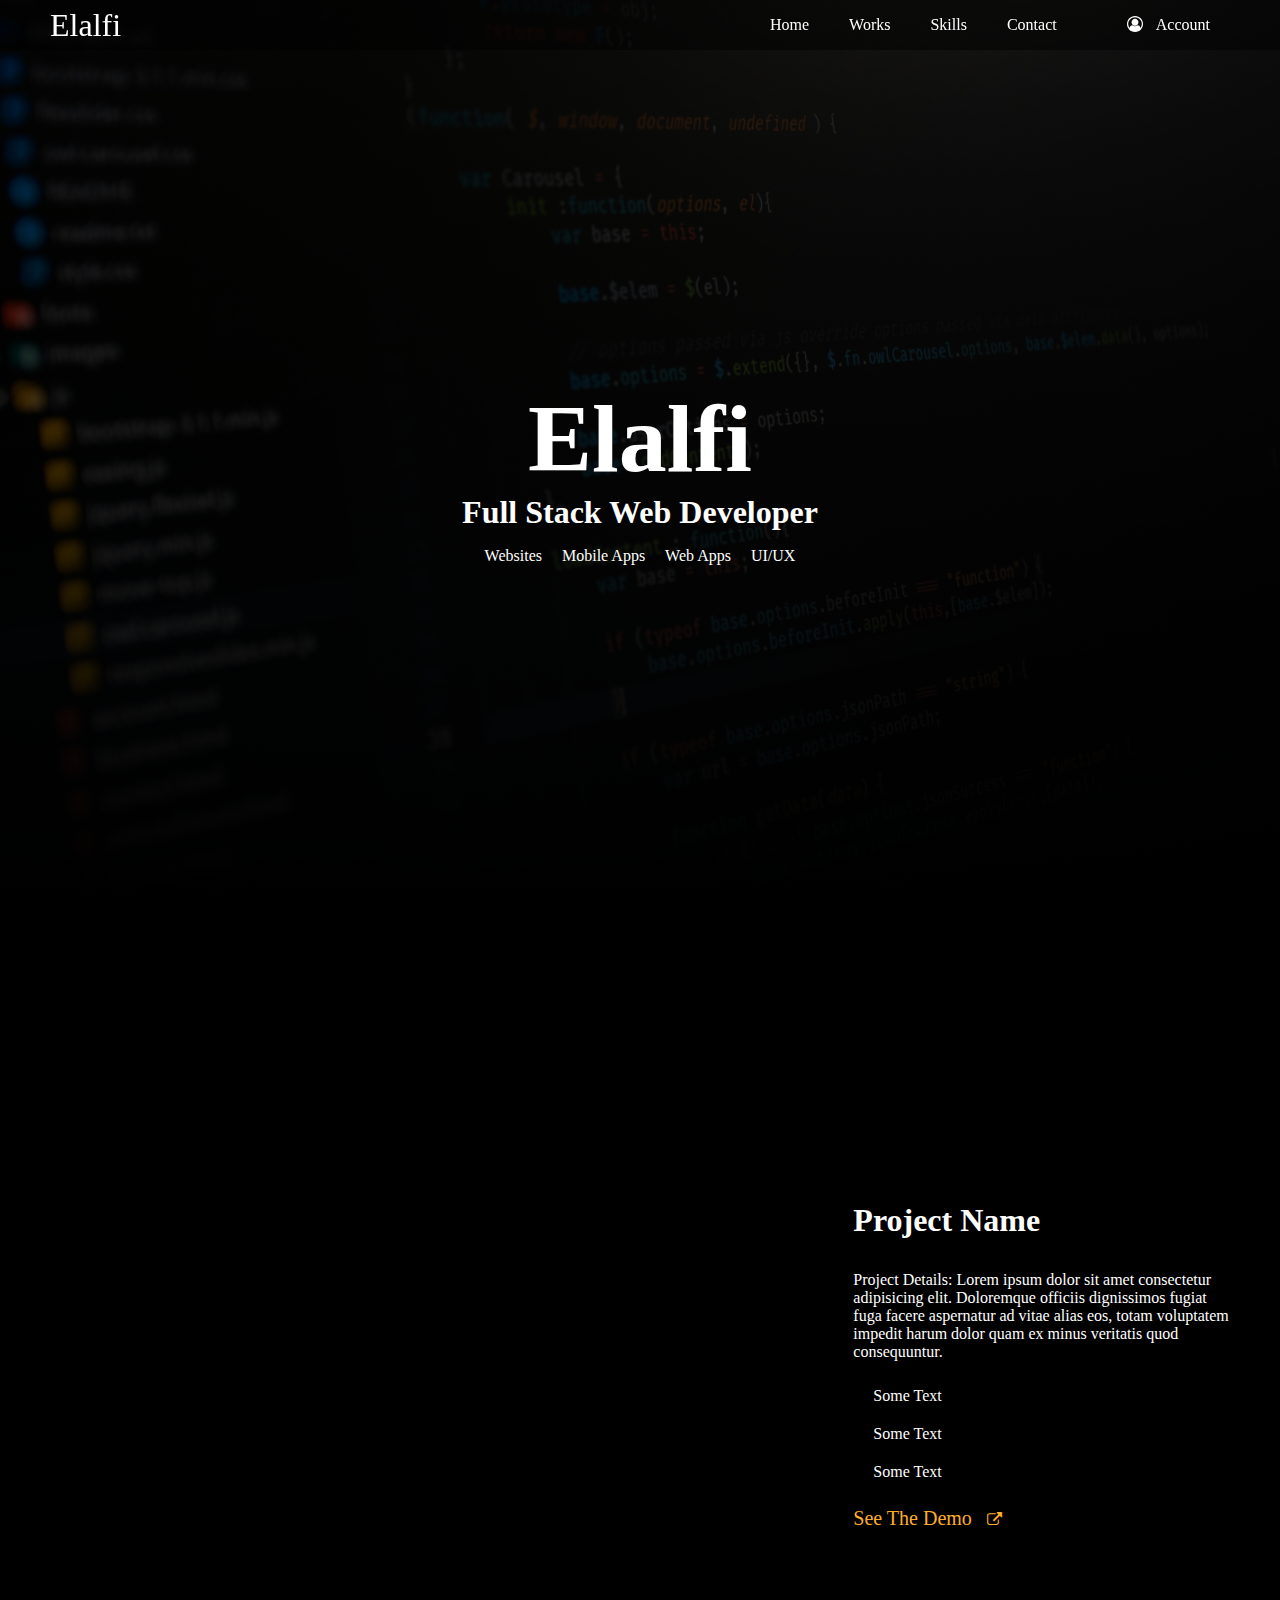
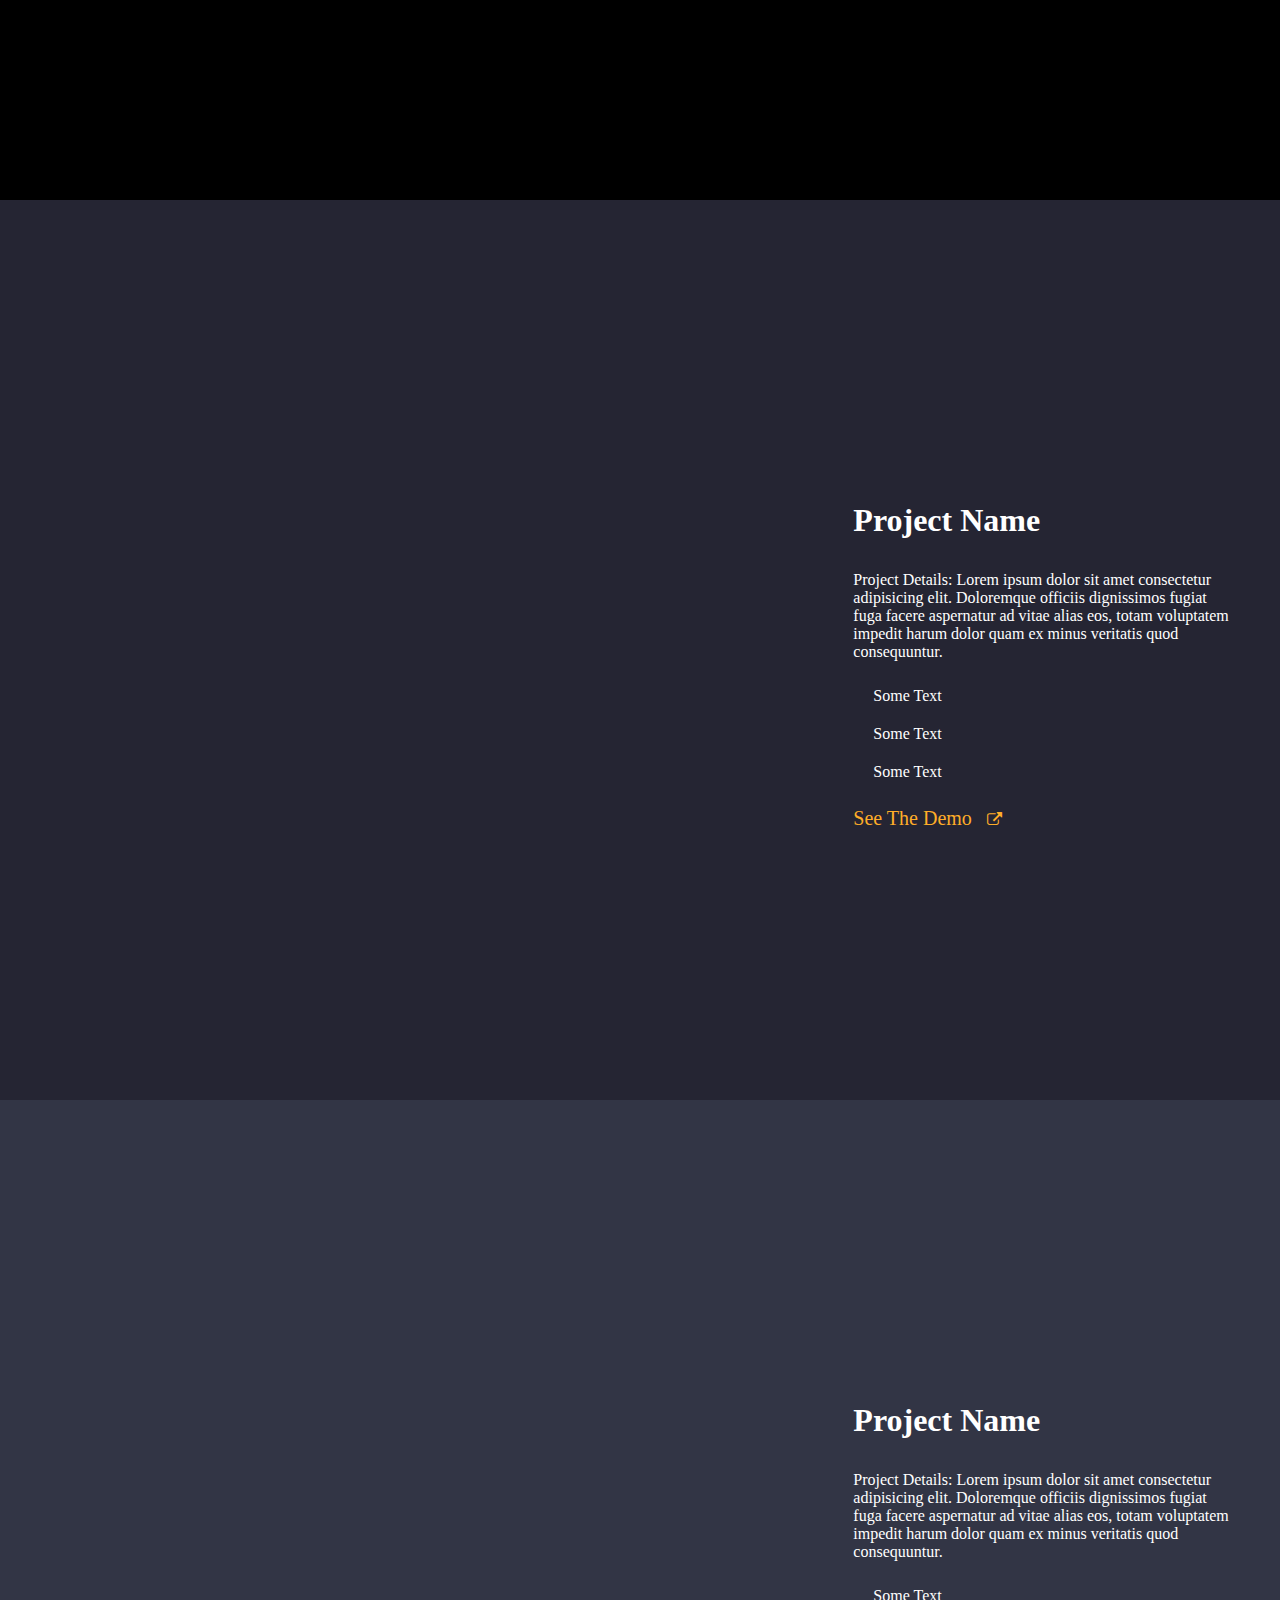
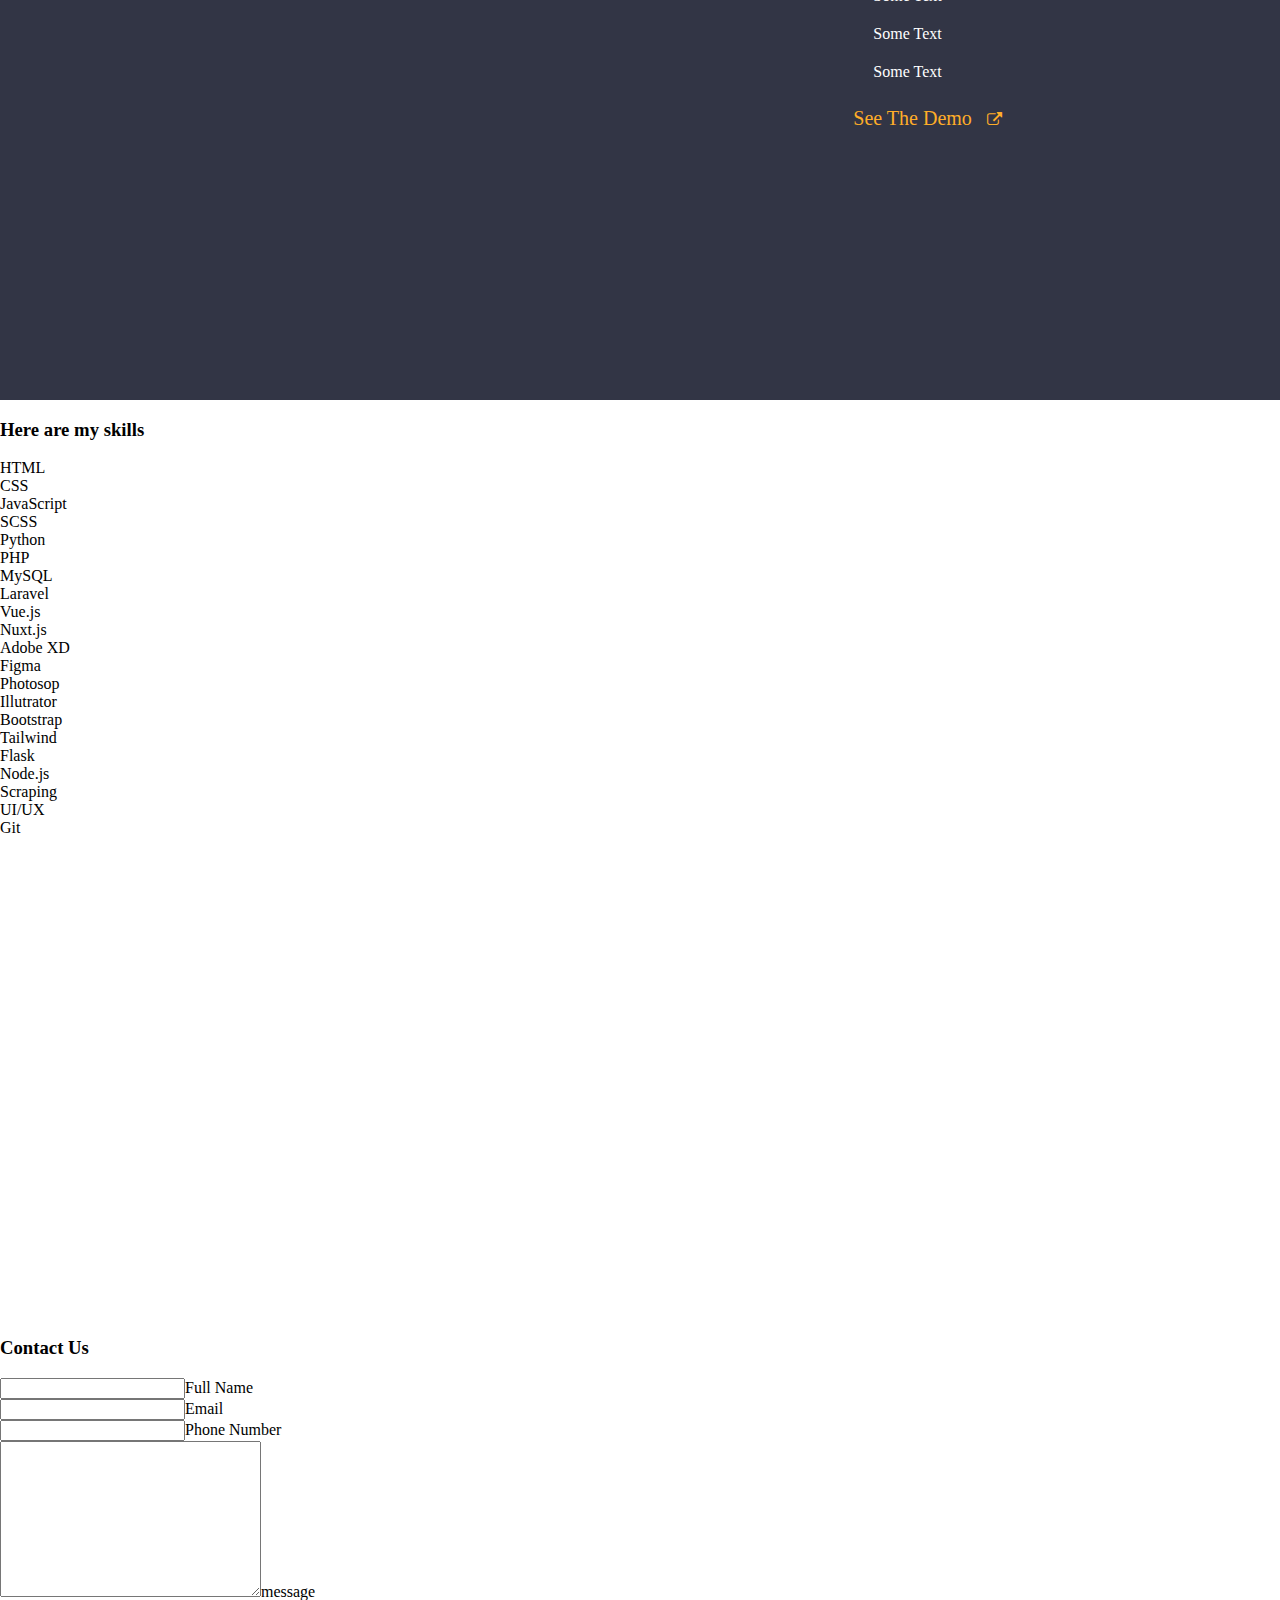
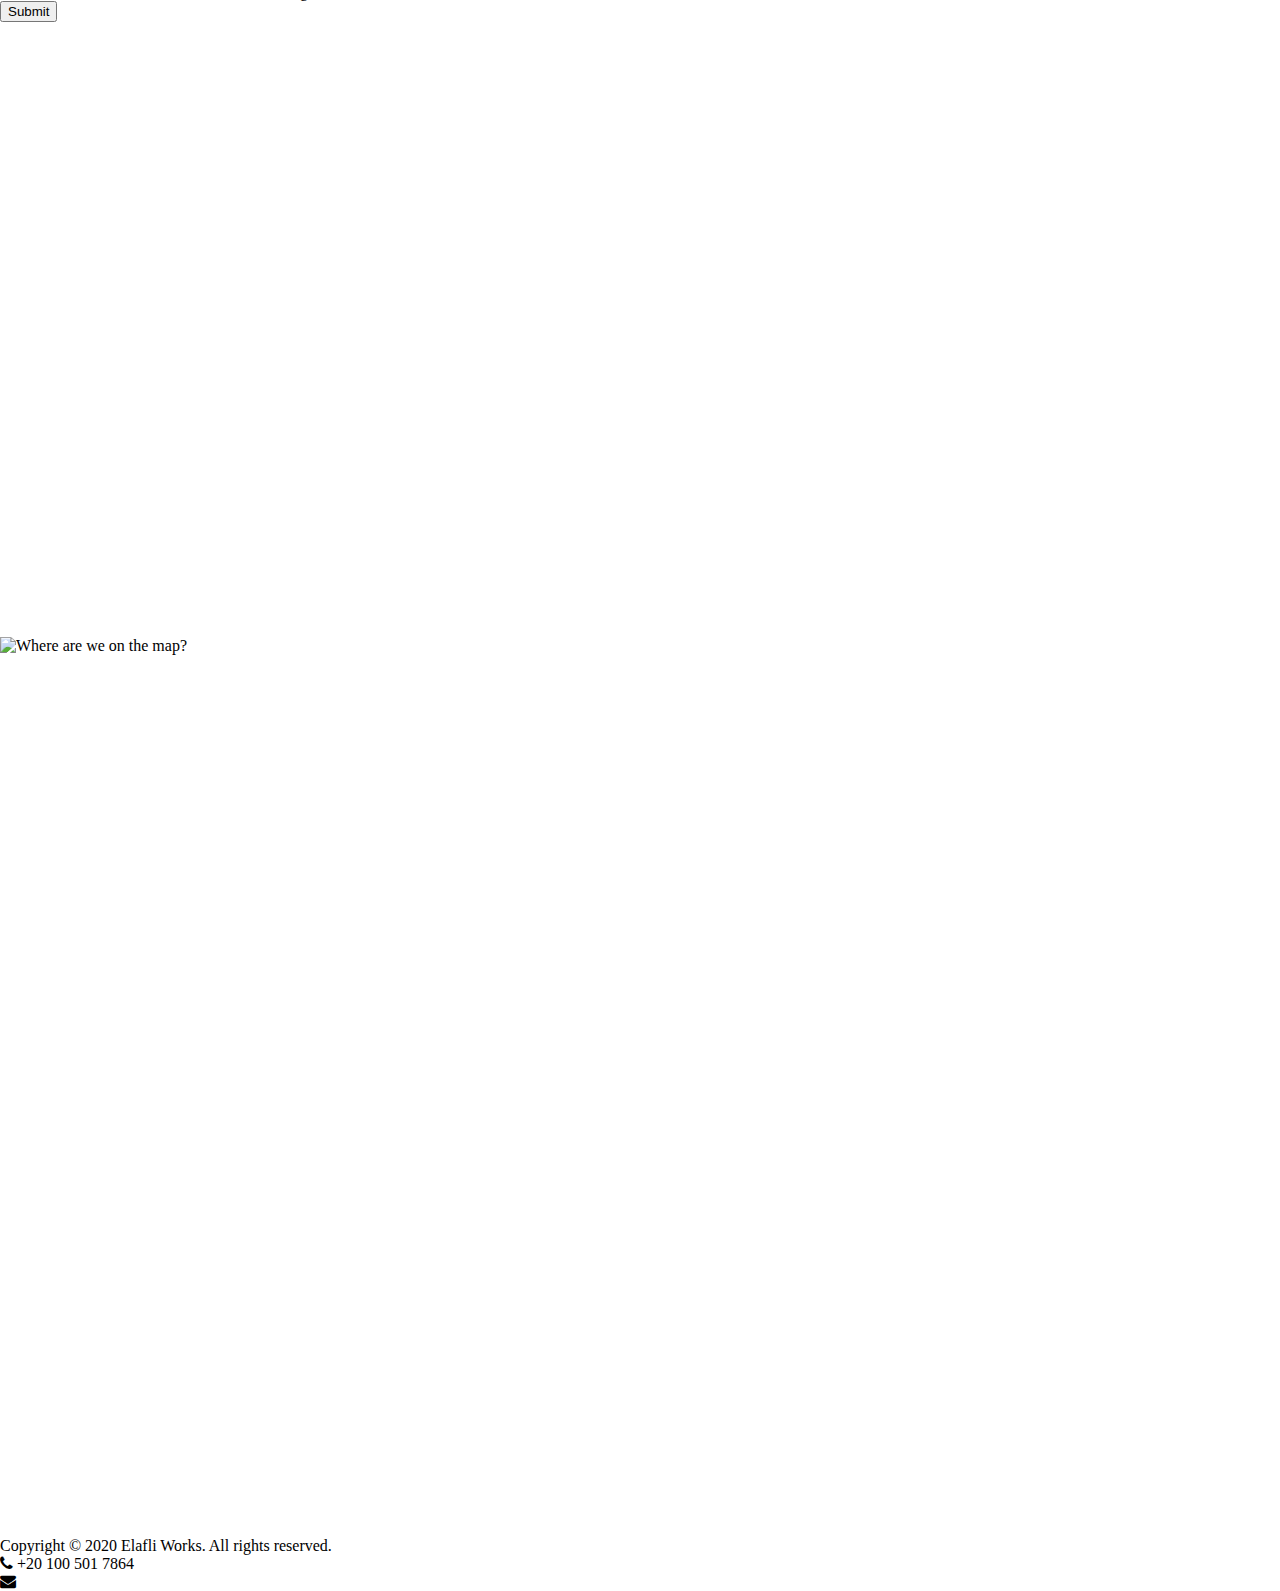
==== index.html @ bda434c7 "Finished the basic style of works sections" ====
<!DOCTYPE html>
<html lang="en">
<head>
  <meta charset="UTF-8">
  <meta name="viewport" content="width=device-width, initial-scale=1.0">
  <title>Sameh A. ELalfi</title>
  <link rel="stylesheet" href="https://stackpath.bootstrapcdn.com/font-awesome/4.7.0/css/font-awesome.min.css" integrity="sha384-wvfXpqpZZVQGK6TAh5PVlGOfQNHSoD2xbE+QkPxCAFlNEevoEH3Sl0sibVcOQVnN" crossorigin="anonymous">
  <link rel="stylesheet" href="css/style.css">
</head>
<body>
  <div id="header" class="section">

    <div id="nav">
      <div id="logo"><a href="#">Elalfi</a></div>
      <div id="menu-list">
        <ul>
          <li><a href="#">Home</a></li>
          <li><a href="#">Works</a></li>
          <li><a href="#">Skills</a></li>
          <li><a href="#">Contact</a></li>
          <li><a href="#"><i class="fa fa-user-circle-o"></i> Account</a></li>
        </ul>
      </div>
    </div>

    <div id="hero-section">
      <h1>Elalfi</h1>
      <h2>Full Stack Web Developer</h2>
      <ul>
        <li><a href="#">Websites</a></li>
        <li><a href="#">Mobile Apps</a></li>
        <li><a href="#">Web Apps</a></li>
        <li><a href="#">UI/UX</a></li>
      </ul>
    </div>

  </div>

  <div id="works" class="section">
    <div id="royal-anime" class="project">
      <div class="demo"></div>
      <div class="project-info">
        <h3>Project Name</h3>
        <p>Project Details: Lorem ipsum dolor sit amet consectetur adipisicing elit. Doloremque officiis dignissimos fugiat fuga facere aspernatur ad vitae alias eos, totam voluptatem impedit harum dolor quam ex minus veritatis quod consequuntur.</p>
        <div class="features">
          <ul>
            <li>Some Text</li>
            <li>Some Text</li>
            <li>Some Text</li>
          </ul>
        </div>
        <a href="#" class="demo-link">See The Demo <i class="fa fa-external-link" aria-hidden="true"></i></a>
      </div>
    </div>

    <div id="iphotographer" class="project">
      <div class="demo"></div>
      <div class="project-info">
        <h3>Project Name</h3>
        <p>Project Details: Lorem ipsum dolor sit amet consectetur adipisicing elit. Doloremque officiis dignissimos fugiat fuga facere aspernatur ad vitae alias eos, totam voluptatem impedit harum dolor quam ex minus veritatis quod consequuntur.</p>
        <div class="features">
          <ul>
            <li>Some Text</li>
            <li>Some Text</li>
            <li>Some Text</li>
          </ul>
        </div>
        <a href="#" class="demo-link">See The Demo <i class="fa fa-external-link" aria-hidden="true"></i></a>
      </div>
    </div>

    <div id="multi-step-form" class="project">
      <div class="demo"></div>
      <div class="project-info">
        <h3>Project Name</h3>
        <p>Project Details: Lorem ipsum dolor sit amet consectetur adipisicing elit. Doloremque officiis dignissimos fugiat fuga facere aspernatur ad vitae alias eos, totam voluptatem impedit harum dolor quam ex minus veritatis quod consequuntur.</p>
        <div class="features">
          <ul>
            <li>Some Text</li>
            <li>Some Text</li>
            <li>Some Text</li>
          </ul>
        </div>
        <a href="#" class="demo-link">See The Demo <i class="fa fa-external-link" aria-hidden="true"></i></a>
      </div>
    </div>
  </div>

  <div id="skills" class="section">
    <h3>Here are my skills</h3>
    <div class="skill">HTML</div>
    <div class="skill">CSS</div>
    <div class="skill">JavaScript</div>
    <div class="skill">SCSS</div>
    <div class="skill">Python</div>
    <div class="skill">PHP</div>
    <div class="skill">MySQL</div>
    <div class="skill">Laravel</div>
    <div class="skill">Vue.js</div>
    <div class="skill">Nuxt.js</div>
    <div class="skill">Adobe XD</div>
    <div class="skill">Figma</div>
    <div class="skill">Photosop</div>
    <div class="skill">Illutrator</div>
    <div class="skill">Bootstrap</div>
    <div class="skill">Tailwind</div>
    <div class="skill">Flask</div>
    <div class="skill">Node.js</div>
    <div class="skill">Scraping</div>
    <div class="skill">UI/UX</div>
    <div class="skill">Git</div>
  </div>

  <div id="contact" class="section">
    <div class="section">
      <h3>Contact Us</h3>
      <form action="#" method="post">
        <div class="input-group"><input type="text"><span>Full Name</span></div>
        <div class="input-group"><input type="email"><span>Email</span></div>
        <div class="input-group"><input type="number"><span>Phone Number</span></div>
        <div class="input-group"><textarea name="message" cols="30" rows="10"></textarea><span>message</span></div>
        <button type="submit" class="submit">Submit</button>
      </form>
    </div>
    <div class="section">
      <img src="#" alt="Where are we on the map?">
    </div>
  </div>

  <div id="footer">
    <span class="copyrights">Copyright © 2020 Elafli Works. All rights reserved.</span>
    <div id="contact-info">
      <div class="phone-number"><i class="fa fa-phone" aria-hidden="true"></i> +20 100 501 7864</div>
      <div class="email"><i class="fa fa-envelope" aria-hidden="true"></i><a href="mailto:sameh.elalfi.mail@gmail.com"></a></div>
    </div>
  </div>

</body>
</html>
---- css/style.css ----
body {
  margin: 0;
  padding: 0;
  width: 100%;
  min-height: 100vh;
}

.section,
.section .project {
  min-height: 100vh;
  width: 100%;
}

#header {
  background-image: linear-gradient(rgba(0, 0, 0, 0.5), rgba(0, 0, 0, 1)),
    url("../images/header-bg.jpg");
  background-repeat: no-repeat;
  background-position: center;
  background-size: cover;

  display: flex;
  flex-direction: column;
  justify-content: center;
}

#header #nav {
  display: flex;
  position: fixed;
  top: 0;
  left: 0;
  width: 100%;
  align-items: center;
  justify-content: space-between;
  box-sizing: border-box;
  padding: 0 50px;

  /* temporary background */
  /* TODO: Remove the background and make it dynamic wwith JavaScript */
  background-color: rgba(0, 0, 0, 0.5);
}
#header a {
  color: white;
  text-decoration: none;
}
#header #nav #logo a {
  font-size: 2em;
}
#header #nav #menu-list ul {
  list-style: none;
  display: flex;
}
#header #nav #menu-list ul li {
  padding: 0 20px;
}
#header #nav #menu-list ul li:last-child {
  padding-left: 50px;
}
#header #nav #menu-list ul li:last-child i {
  padding-right: 10px;
}

#header #hero-section {
  align-self: center;
  color: white;
  text-align: center;
}
#header #hero-section h1 {
  font-size: 6em;
  margin-bottom: 0;
}
#header #hero-section h2 {
  font-size: 2em;
  margin: 0;
}
#header #hero-section ul {
  list-style: none;
  padding: 0;
  display: flex;
  justify-content: center;
  align-items: center;
}
#header #hero-section ul li {
  padding: 0 10px;
}
/* End of Header */

#works {
  color: white;
}
#works .project {
  padding: 50px;

  display: flex;
  justify-content: center;
  align-items: center;

  width: 100%;
  box-sizing: border-box;
  overflow: hidden;
}
#works .project .demo {
  width: 100%;
  min-height: 600px;
  margin-right: 50px;
  border-radius: 10px;

  /* TODO: Remove this background properties */
  background-image: url("../images/royal-anime-screenshot.png");

  background-size: cover;
  background-repeat: no-repeat;
  background-position: top left;
  overflow: hidden;
  transition: background-position 6s ease-in-out;
}
#works .project .demo:hover {
  background-position: bottom left;
}

#works .project .project-info {
  width: 50%;
}
#works .project .project-info h3 {
  font-size: 2em;
}
#works .project .project-info .features ul {
  list-style: none;
  padding-left: 20px;
}
#works .project .project-info .features ul li {
  padding: 10px 0;
}
#works .project .project-info .demo-link {
  color: #ffad28;
  text-decoration: none;
  font-size: 1.25em;
}
#works .project .project-info .demo-link i {
  padding: 0 10px;
  font-size: 0.75em;
}

#royal-anime {
  background-color: black;
}
#iphotographer {
  background-color: #252533;
}
#multi-step-form {
  background-color: #323545;
}
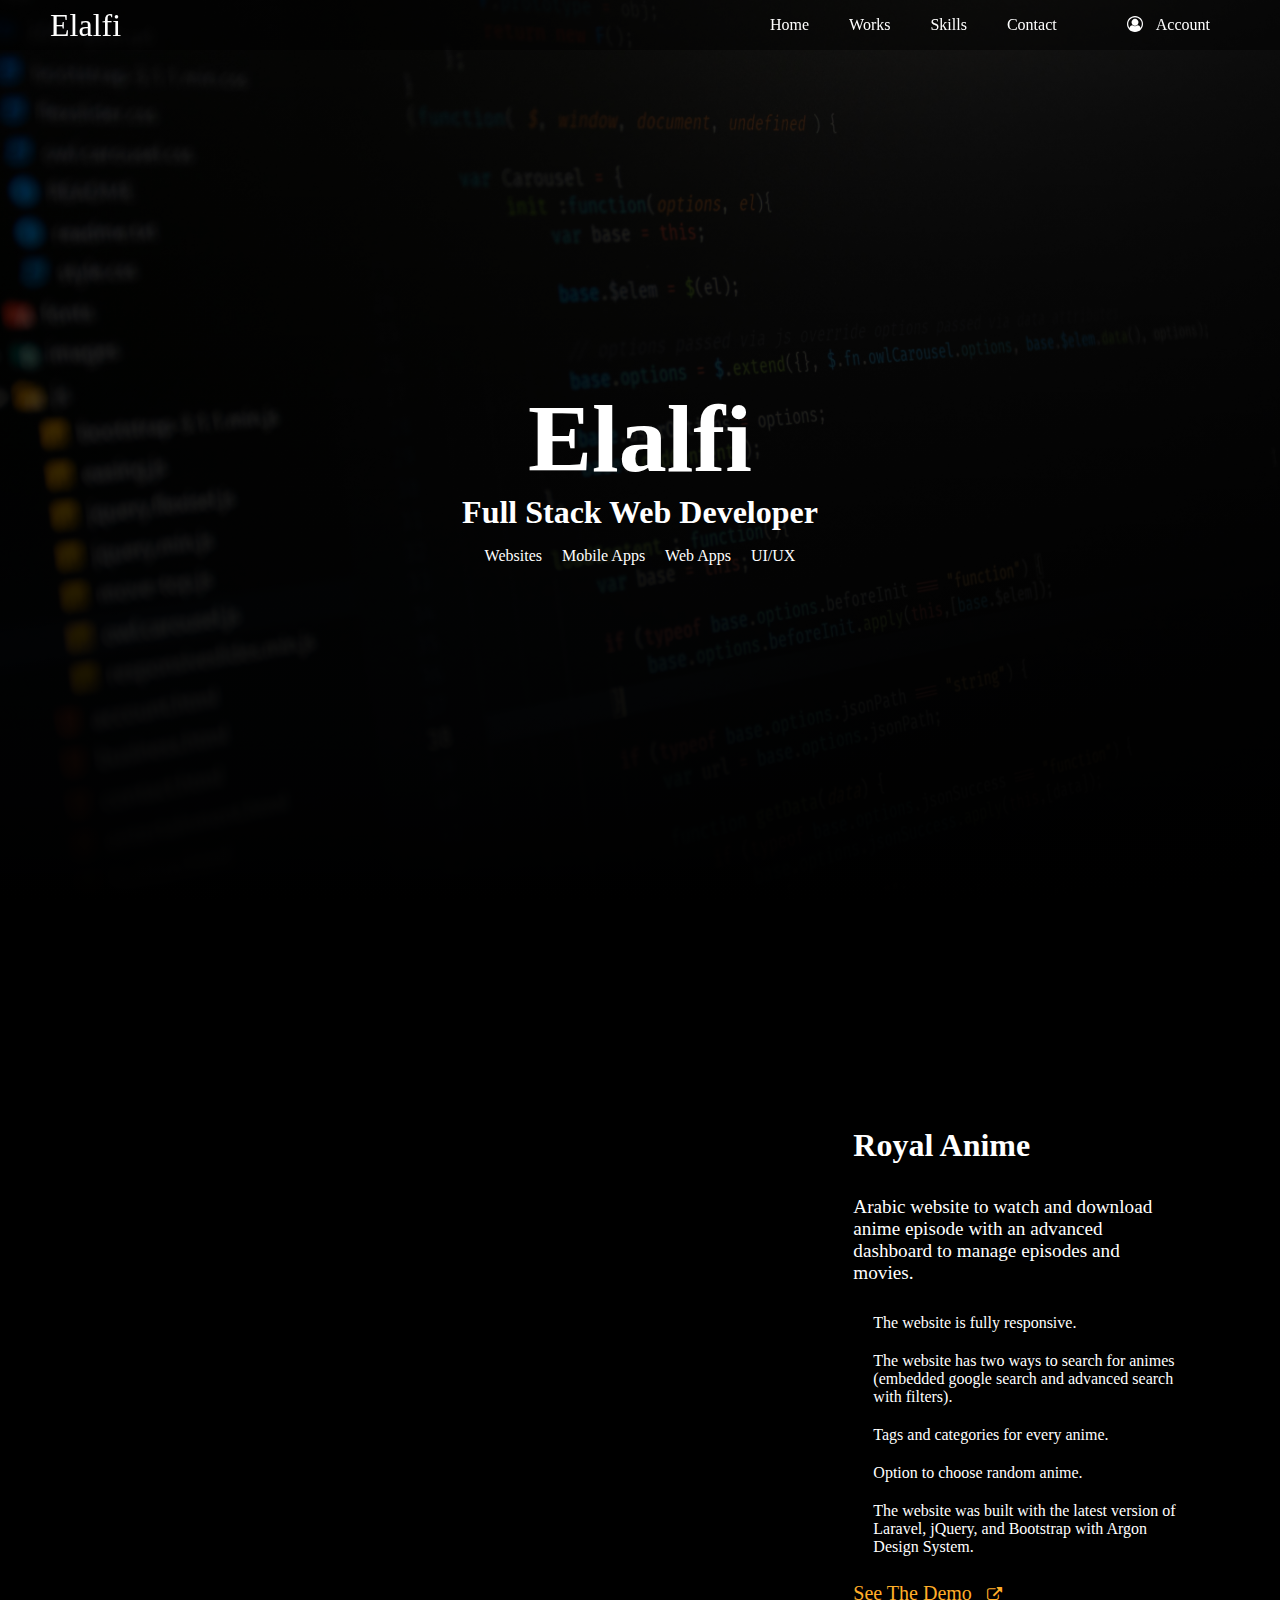
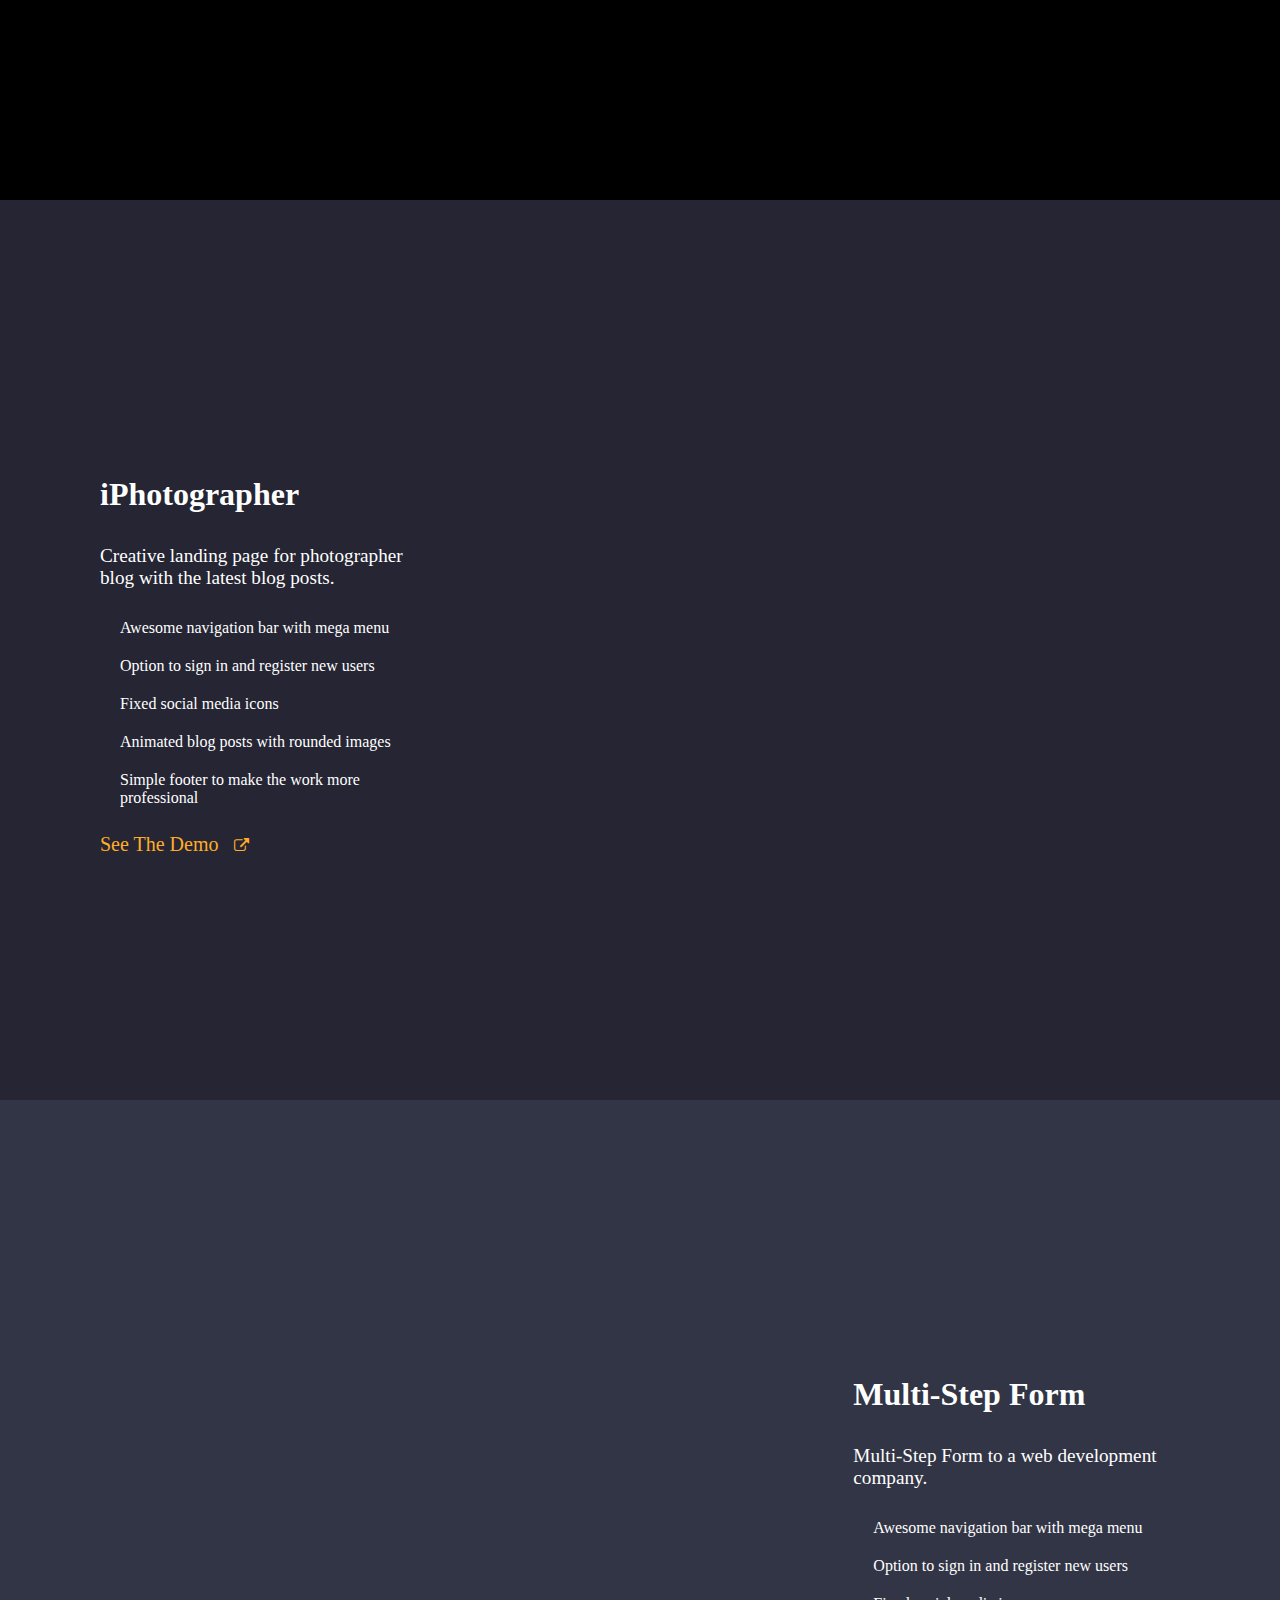
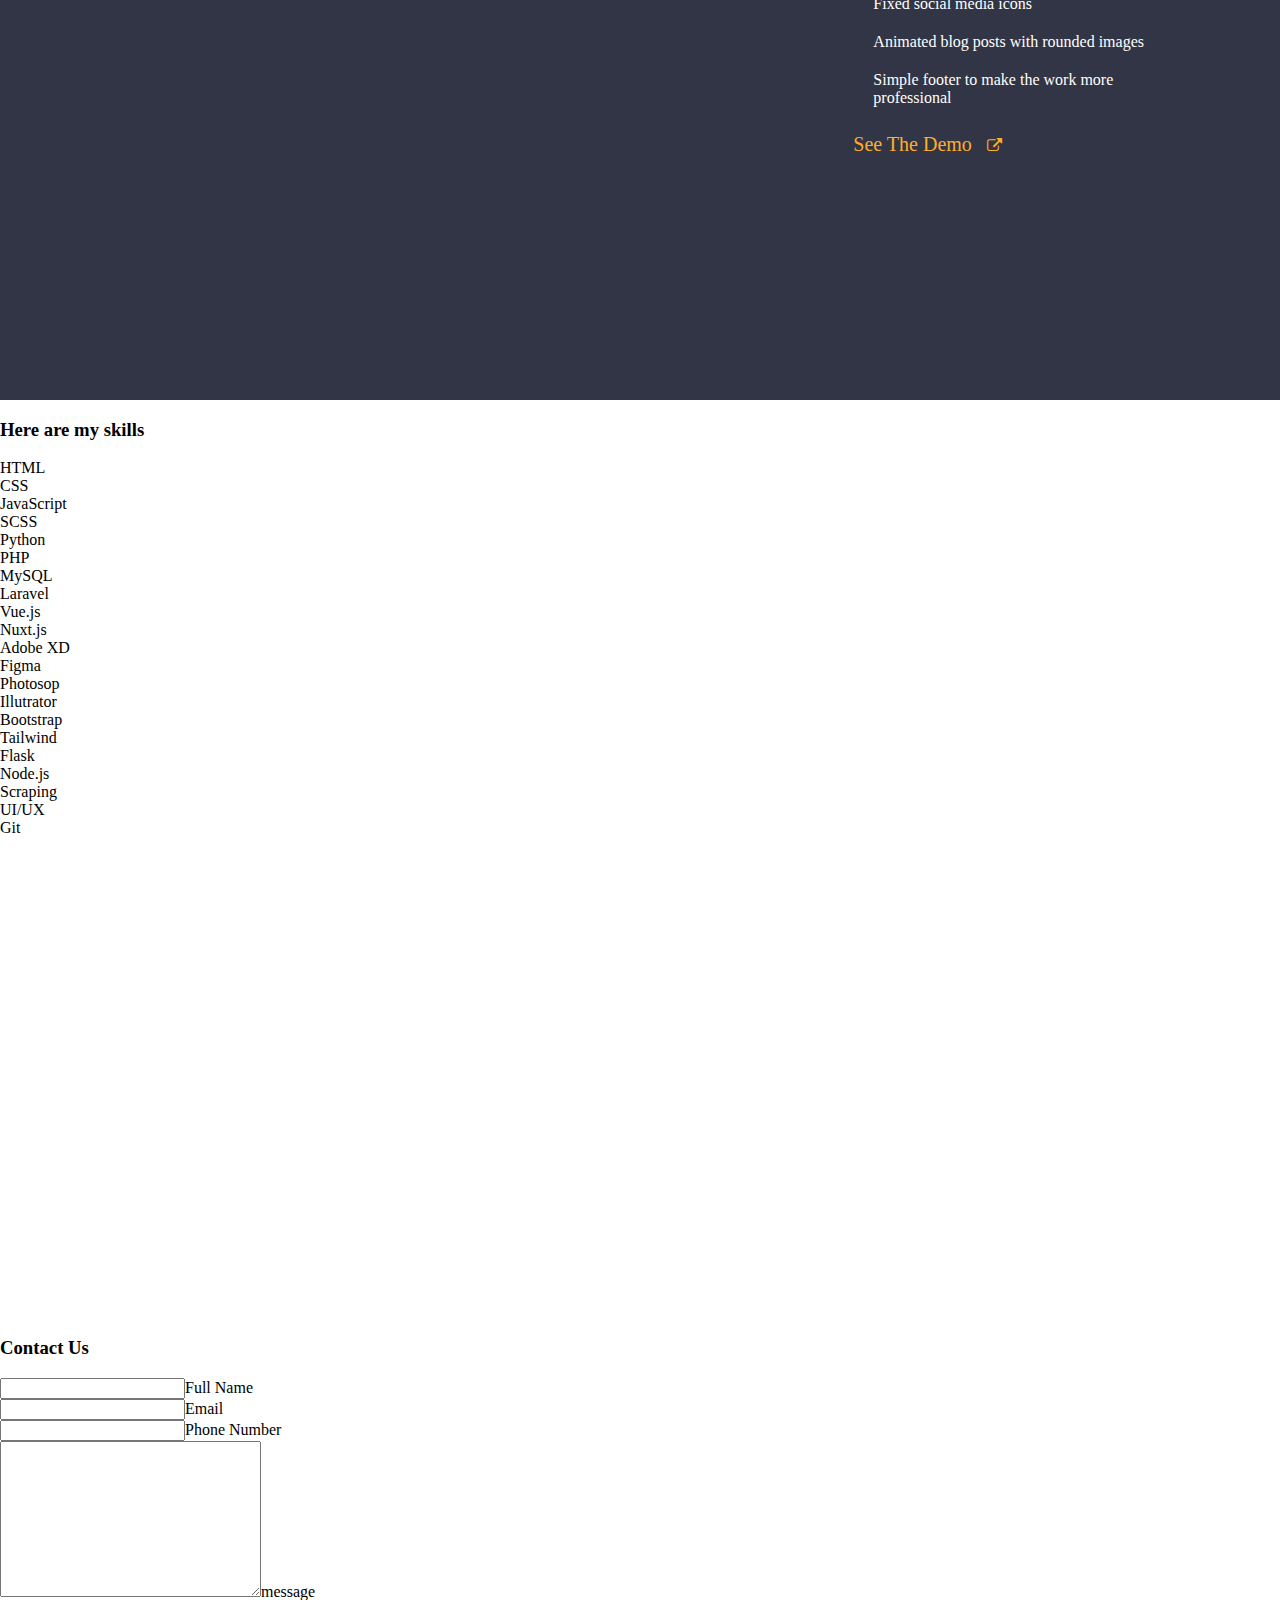
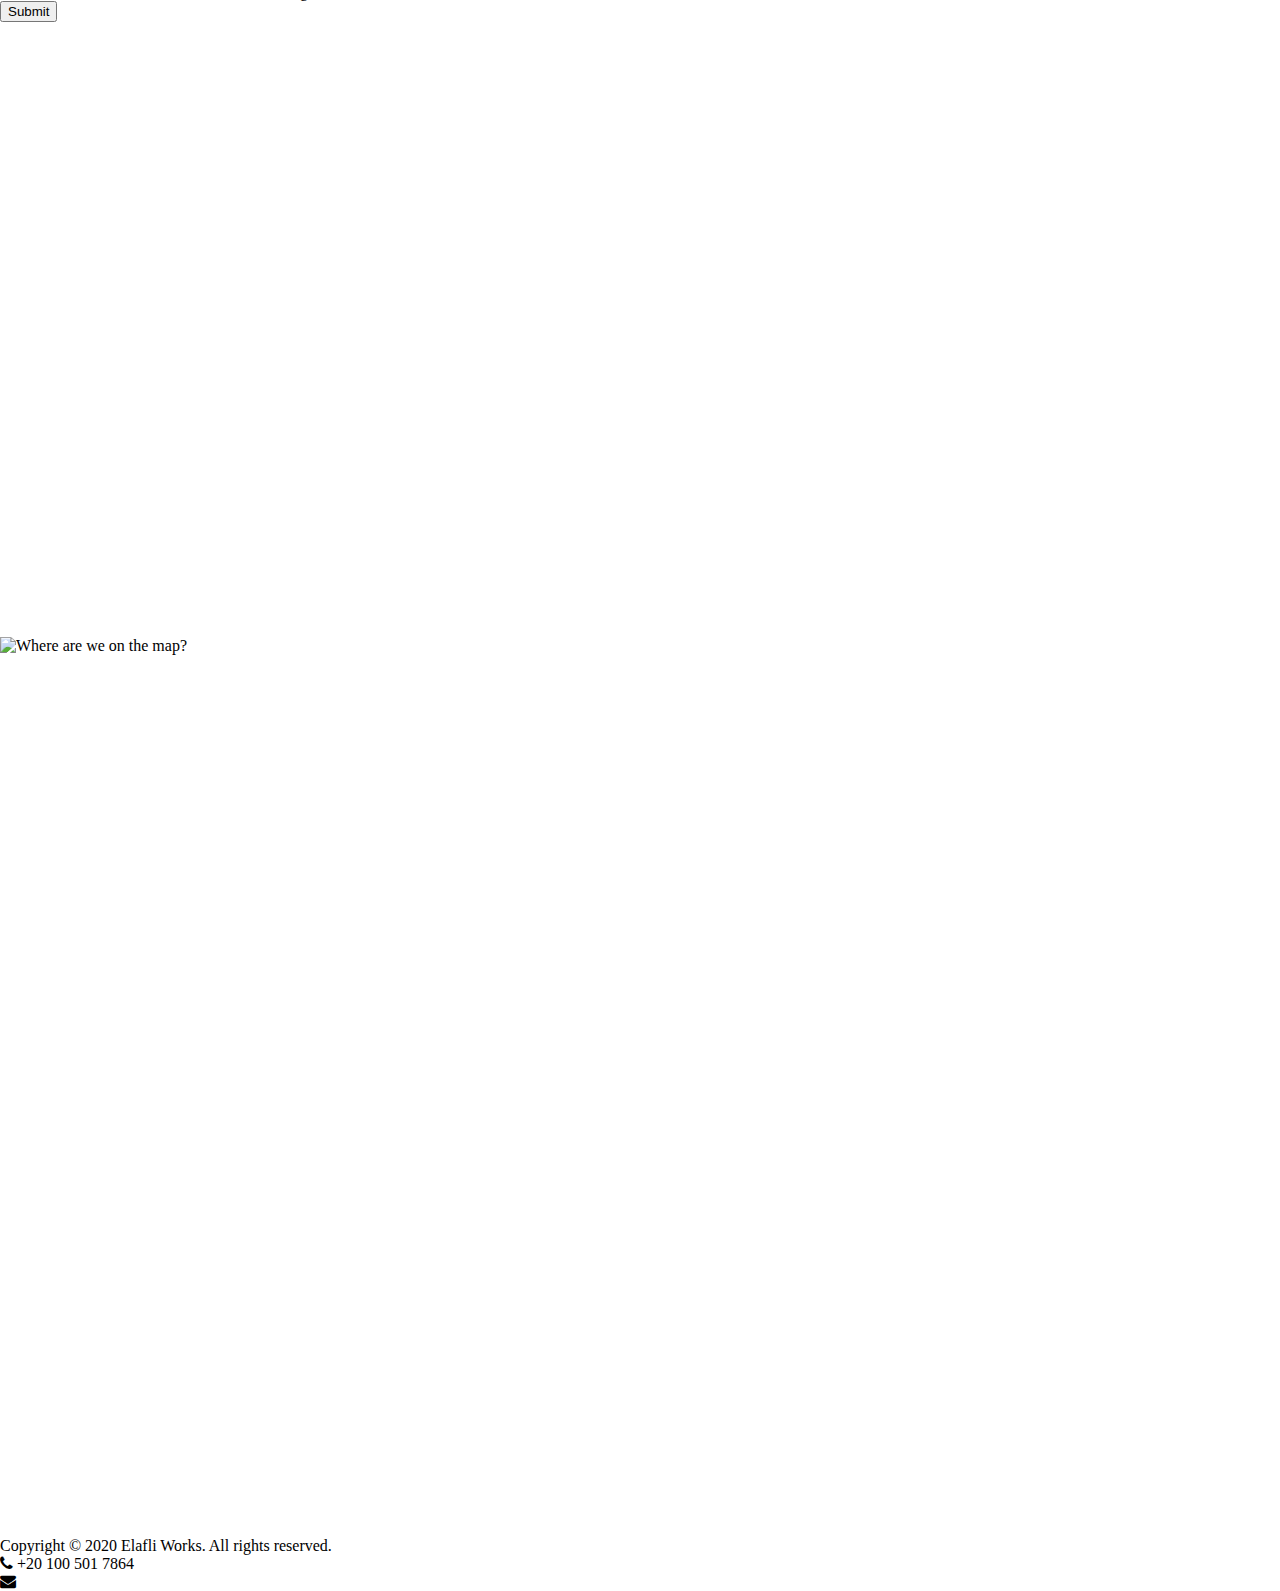
==== commit ba59afee: "Added content to the works" ====
--- a/index.html
+++ b/index.html
@@ -40,13 +40,15 @@
     <div id="royal-anime" class="project">
       <div class="demo"></div>
       <div class="project-info">
-        <h3>Project Name</h3>
-        <p>Project Details: Lorem ipsum dolor sit amet consectetur adipisicing elit. Doloremque officiis dignissimos fugiat fuga facere aspernatur ad vitae alias eos, totam voluptatem impedit harum dolor quam ex minus veritatis quod consequuntur.</p>
+        <h3>Royal Anime</h3>
+        <p>Arabic website to watch and download anime episode with an advanced dashboard to manage episodes and movies.</p>
         <div class="features">
           <ul>
-            <li>Some Text</li>
-            <li>Some Text</li>
-            <li>Some Text</li>
+            <li>The website is fully responsive.</li>
+            <li>The website has two ways to search for animes (embedded google search and advanced search with filters).</li>
+            <li>Tags and categories for every anime.</li>
+            <li>Option to choose random anime.</li>
+            <li>The website was built with the latest version of Laravel, jQuery, and Bootstrap with Argon Design System.</li>
           </ul>
         </div>
         <a href="#" class="demo-link">See The Demo <i class="fa fa-external-link" aria-hidden="true"></i></a>
@@ -56,13 +58,15 @@
     <div id="iphotographer" class="project">
       <div class="demo"></div>
       <div class="project-info">
-        <h3>Project Name</h3>
-        <p>Project Details: Lorem ipsum dolor sit amet consectetur adipisicing elit. Doloremque officiis dignissimos fugiat fuga facere aspernatur ad vitae alias eos, totam voluptatem impedit harum dolor quam ex minus veritatis quod consequuntur.</p>
+        <h3>iPhotographer</h3>
+        <p>Creative landing page for photographer blog with the latest blog posts.</p>
         <div class="features">
           <ul>
-            <li>Some Text</li>
-            <li>Some Text</li>
-            <li>Some Text</li>
+            <li>Awesome navigation bar with mega menu</li>
+            <li>Option to sign in and register new users</li>
+            <li>Fixed social media icons</li>
+            <li>Animated blog posts with rounded images</li>
+            <li>Simple footer to make the work more professional</li>
           </ul>
         </div>
         <a href="#" class="demo-link">See The Demo <i class="fa fa-external-link" aria-hidden="true"></i></a>
@@ -72,13 +76,15 @@
     <div id="multi-step-form" class="project">
       <div class="demo"></div>
       <div class="project-info">
-        <h3>Project Name</h3>
-        <p>Project Details: Lorem ipsum dolor sit amet consectetur adipisicing elit. Doloremque officiis dignissimos fugiat fuga facere aspernatur ad vitae alias eos, totam voluptatem impedit harum dolor quam ex minus veritatis quod consequuntur.</p>
+        <h3>Multi-Step Form</h3>
+        <p>Multi-Step Form to a web development company.</p>
         <div class="features">
           <ul>
-            <li>Some Text</li>
-            <li>Some Text</li>
-            <li>Some Text</li>
+            <li>Awesome navigation bar with mega menu</li>
+            <li>Option to sign in and register new users</li>
+            <li>Fixed social media icons</li>
+            <li>Animated blog posts with rounded images</li>
+            <li>Simple footer to make the work more professional</li>
           </ul>
         </div>
         <a href="#" class="demo-link">See The Demo <i class="fa fa-external-link" aria-hidden="true"></i></a>
--- a/css/style.css
+++ b/css/style.css
@@ -88,7 +88,7 @@
   color: white;
 }
 #works .project {
-  padding: 50px;
+  padding: 50px 100px;
 
   display: flex;
   justify-content: center;
@@ -98,10 +98,13 @@
   box-sizing: border-box;
   overflow: hidden;
 }
+#works .project:nth-of-type(even) .demo {
+  order: 2;
+}
 #works .project .demo {
   width: 100%;
   min-height: 600px;
-  margin-right: 50px;
+  margin: 0 50px;
   border-radius: 10px;
 
   /* TODO: Remove this background properties */
@@ -123,8 +126,11 @@
 #works .project .project-info h3 {
   font-size: 2em;
 }
+#works .project .project-info p {
+  font-size: 1.2em;
+}
 #works .project .project-info .features ul {
-  list-style: none;
+  list-style-type: none;
   padding-left: 20px;
 }
 #works .project .project-info .features ul li {
@@ -140,6 +146,7 @@
   font-size: 0.75em;
 }
 
+/* Here are the main colors of the works sections */
 #royal-anime {
   background-color: black;
 }
@@ -149,3 +156,4 @@
 #multi-step-form {
   background-color: #323545;
 }
+/* End of Works Section */
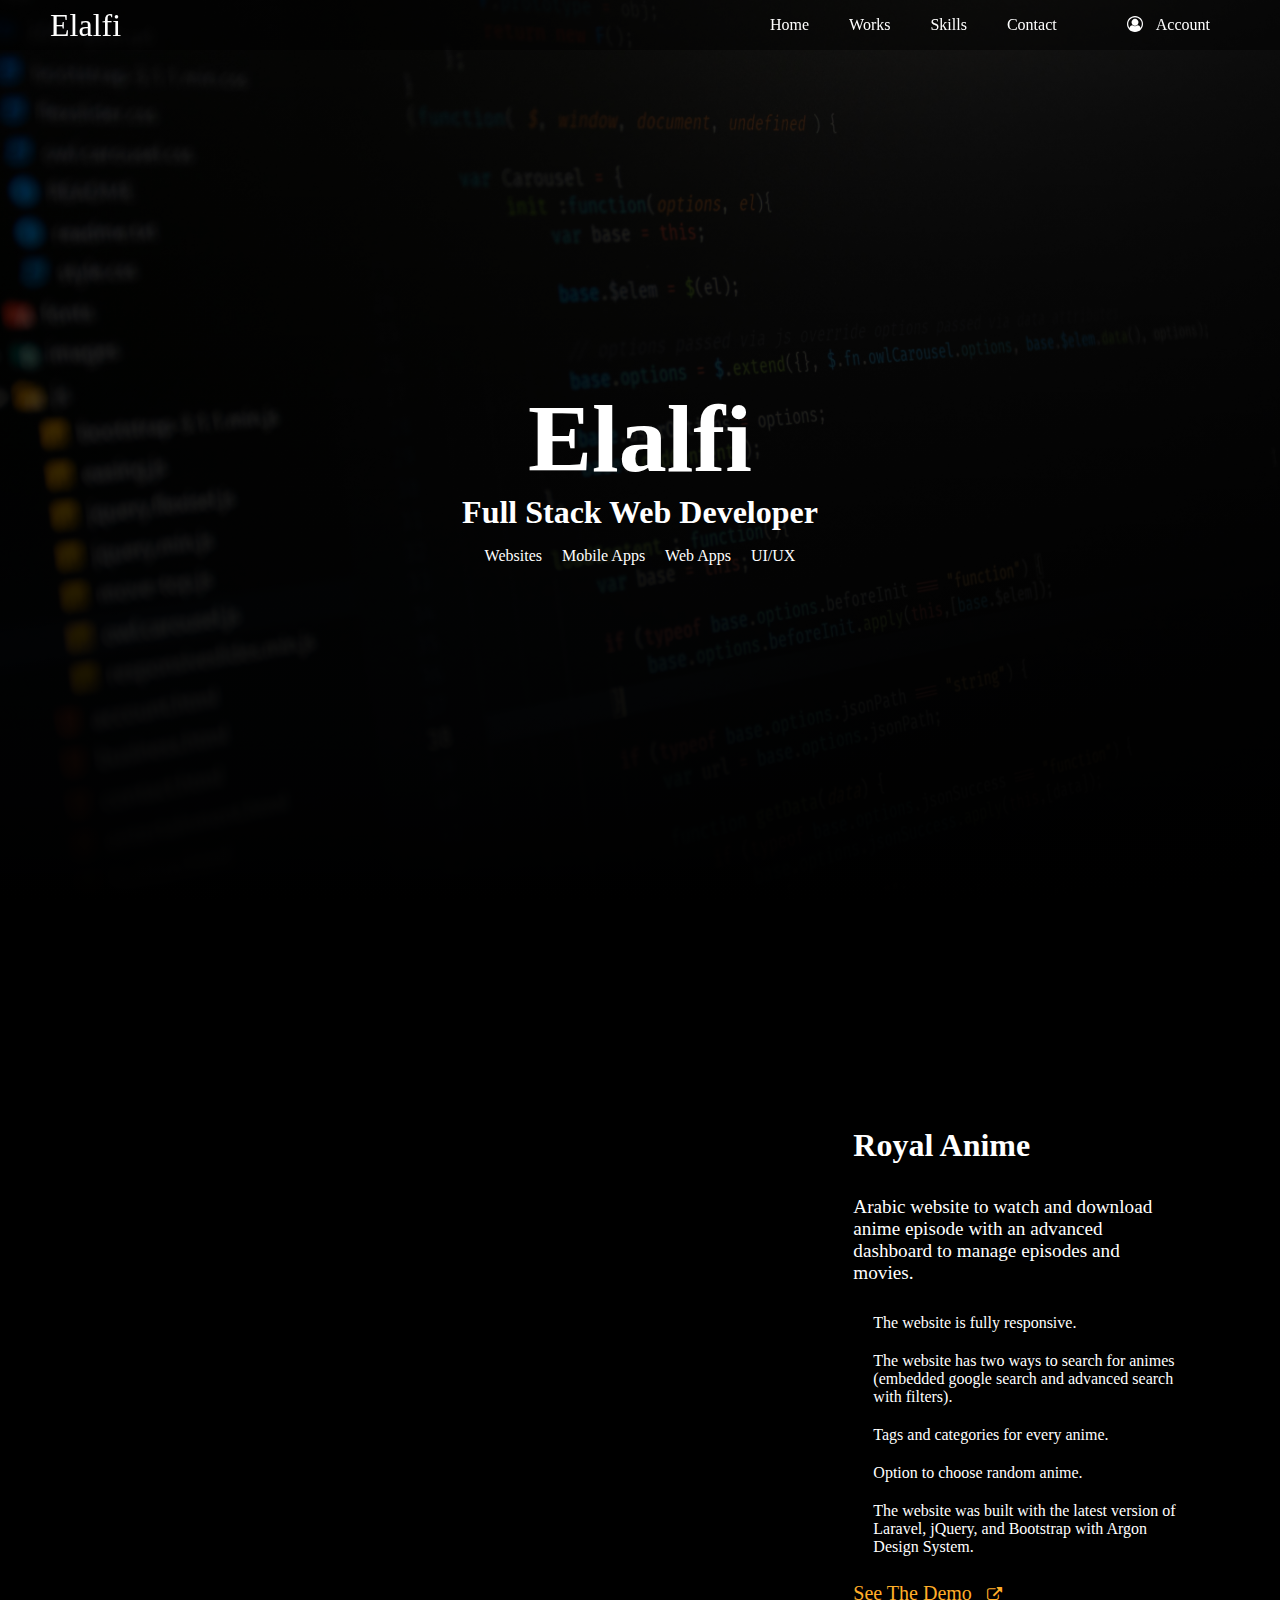
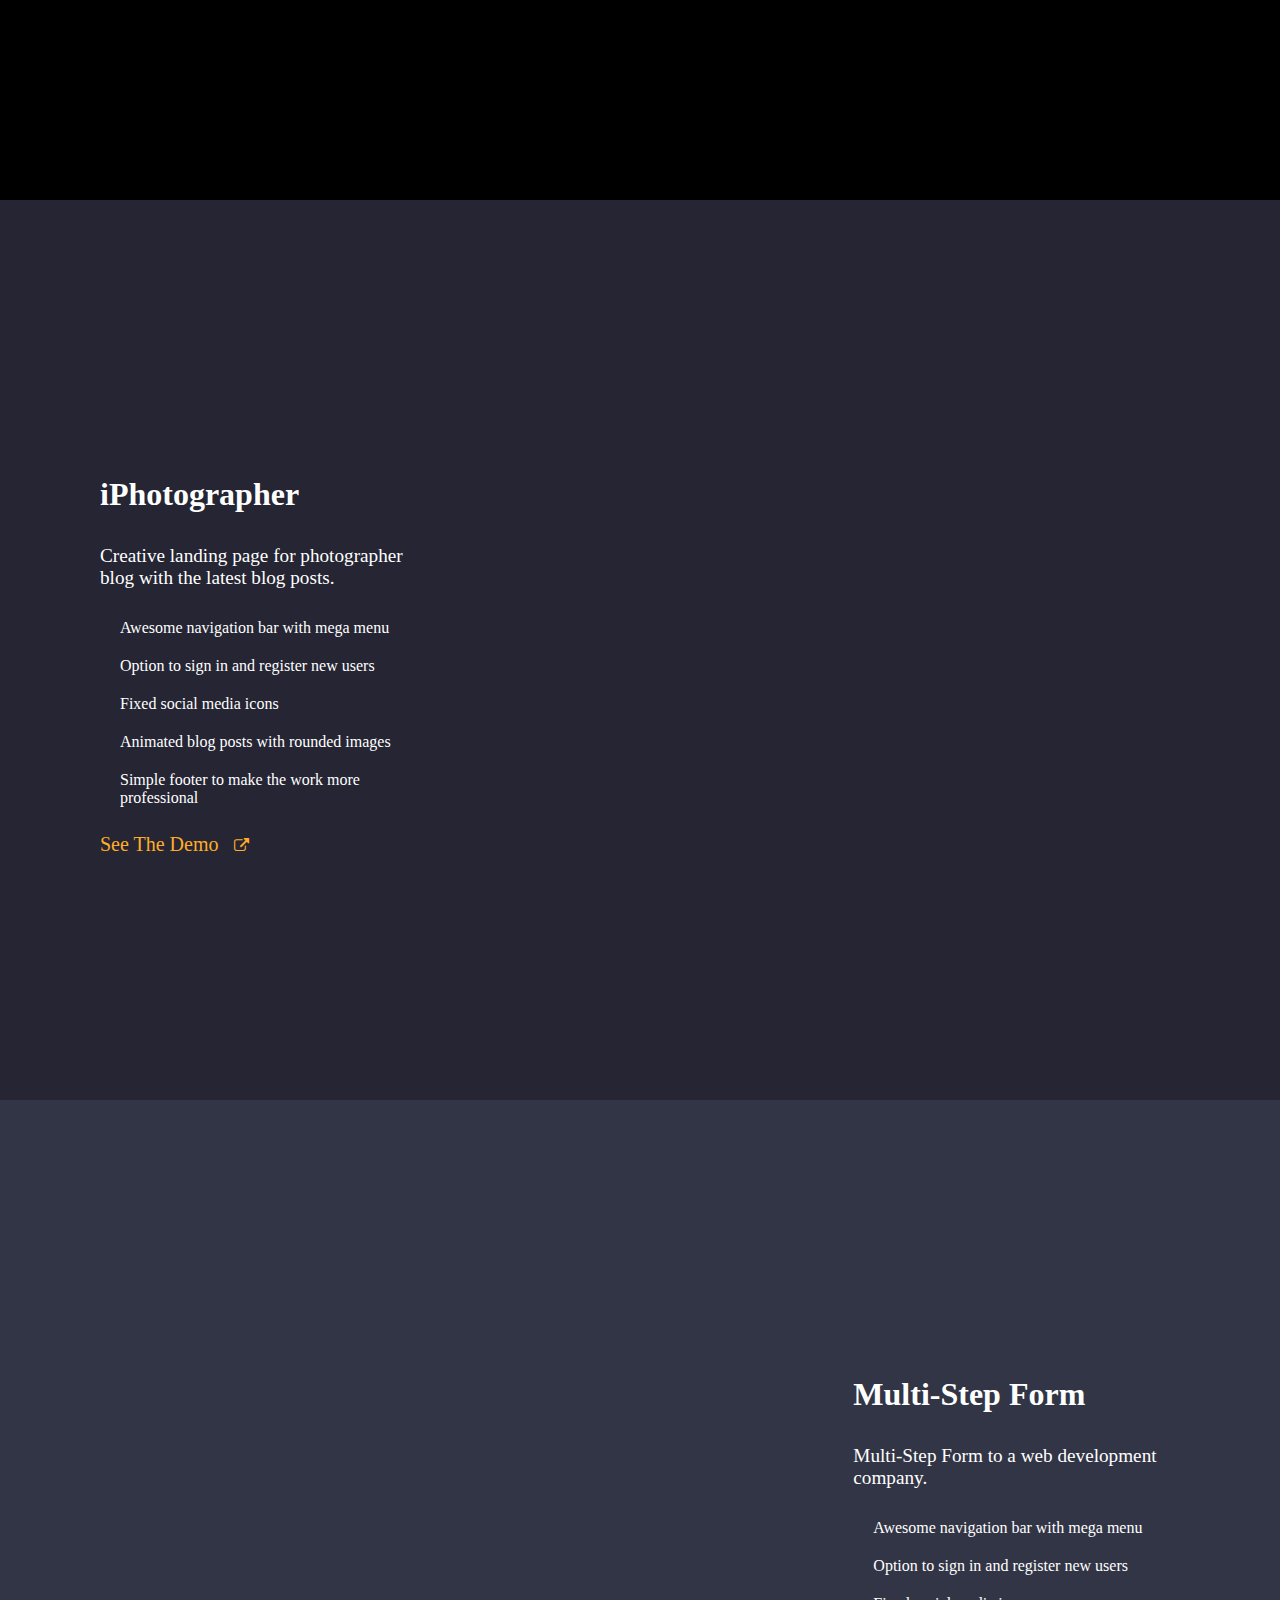
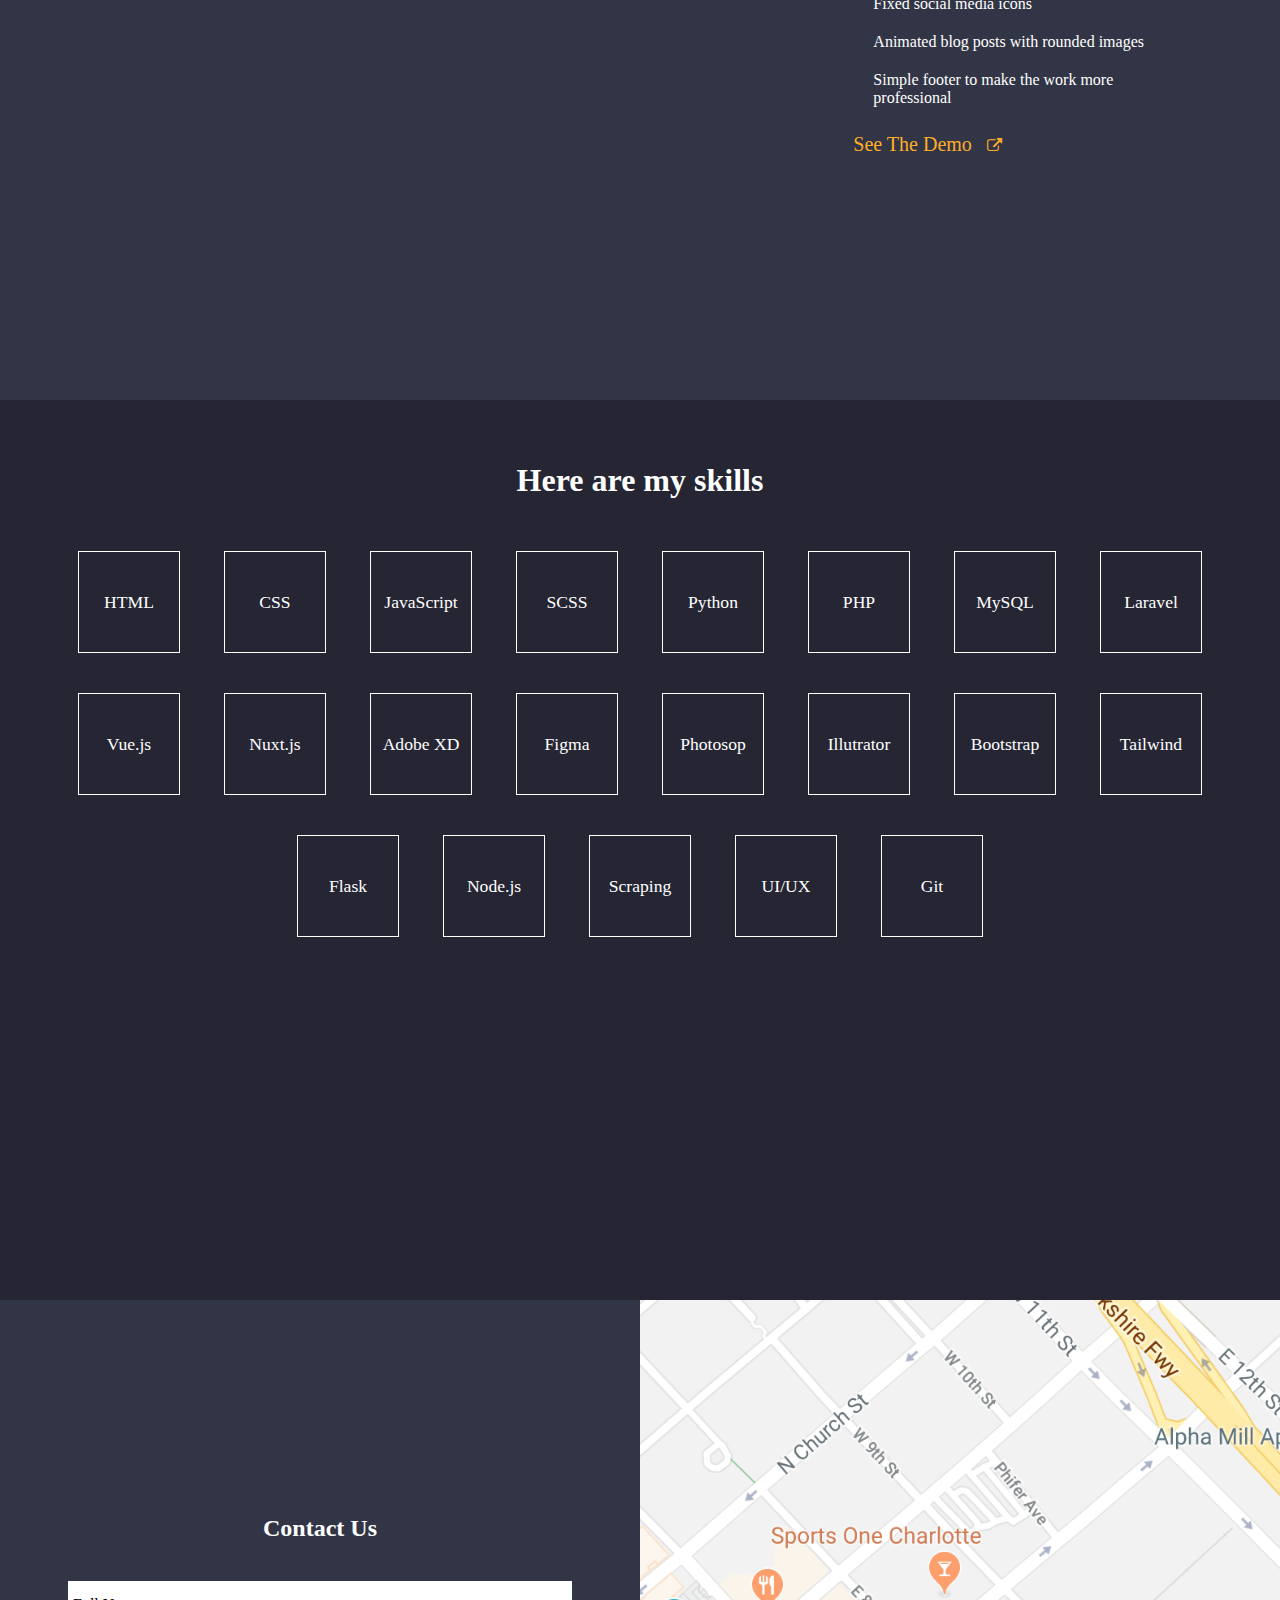
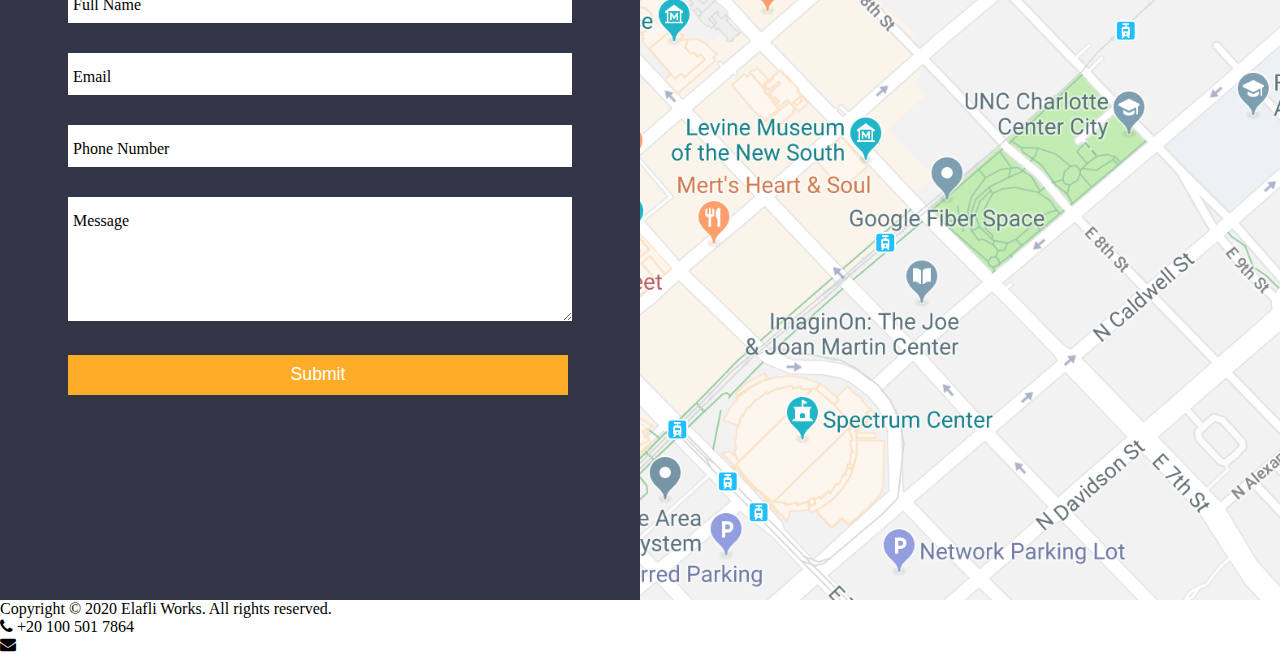
==== commit bde9293a: "Finished the basic contact us section" ====
--- a/index.html
+++ b/index.html
@@ -118,18 +118,18 @@
   </div>
 
   <div id="contact" class="section">
-    <div class="section">
+    <div class="contact__section contact__form">
       <h3>Contact Us</h3>
       <form action="#" method="post">
-        <div class="input-group"><input type="text"><span>Full Name</span></div>
-        <div class="input-group"><input type="email"><span>Email</span></div>
-        <div class="input-group"><input type="number"><span>Phone Number</span></div>
-        <div class="input-group"><textarea name="message" cols="30" rows="10"></textarea><span>message</span></div>
+        <div class="input-group"><input type="text" required><span>Full Name</span></div>
+        <div class="input-group"><input type="email" required><span>Email</span></div>
+        <div class="input-group"><input type="tel"><span>Phone Number</span></div>
+        <div class="input-group"><textarea name="message" cols="30" rows="10" required></textarea><span>message</span></div>
         <button type="submit" class="submit">Submit</button>
       </form>
     </div>
-    <div class="section">
-      <img src="#" alt="Where are we on the map?">
+    <div class="contact__section map">
+      <!-- <img src="images/map.png" alt="Where are we on the map?"> -->
     </div>
   </div>
 
--- a/css/style.css
+++ b/css/style.css
@@ -157,3 +157,90 @@
   background-color: #323545;
 }
 /* End of Works Section */
+
+#skills {
+  background-color: #252533;
+  color: white;
+  text-align: center;
+  padding: 30px;
+  box-sizing: border-box;
+}
+#skills h3 {
+  font-size: 2em;
+}
+#skills .skill {
+  border: 1px solid white;
+  display: inline-block;
+  width: 100px;
+  height: 100px;
+  margin: 20px;
+
+  display: inline-flex;
+  justify-content: center;
+  align-items: center;
+
+  font-size: 1.1em;
+}
+
+/* End of Skills Section */
+
+#contact {
+  background-color: #323545;
+  color: white;
+  display: flex;
+}
+#contact .contact__section {
+  width: 50%;
+  display: inline-block;
+  overflow: hidden;
+}
+#contact .contact__form {
+  padding: 20px;
+  box-sizing: border-box;
+  display: flex;
+  flex-direction: column;
+  justify-content: center;
+  align-items: center;
+}
+#contact .contact__form h3 {
+  font-size: 1.5em;
+}
+#contact .contact__form .input-group {
+  position: relative;
+}
+#contact .contact__form .input-group input,
+#contact .contact__form button,
+#contact .contact__form .input-group textarea {
+  border: none;
+  outline: none;
+  height: 40px;
+  width: 500px;
+  margin: 15px 0;
+}
+#contact .contact__form .input-group textarea {
+  height: 120px;
+}
+#contact .contact__form .input-group input:focus + span,
+#contact .contact__form .input-group textarea:focus + span {
+  top: -5px;
+  color: white;
+}
+#contact .contact__form .input-group span {
+  color: black;
+  position: absolute;
+  top: 30px;
+  left: 5px;
+  transition: all 0.3s ease-in-out;
+  text-transform: capitalize;
+}
+#contact .contact__form button {
+  background-color: #ffad28;
+  color: white;
+  font-size: 1.1em;
+}
+#contact .contact__section.map {
+  background-image: url("../images/map.png");
+  background-position: center;
+  background-repeat: no-repeat;
+  background-size: cover;
+}
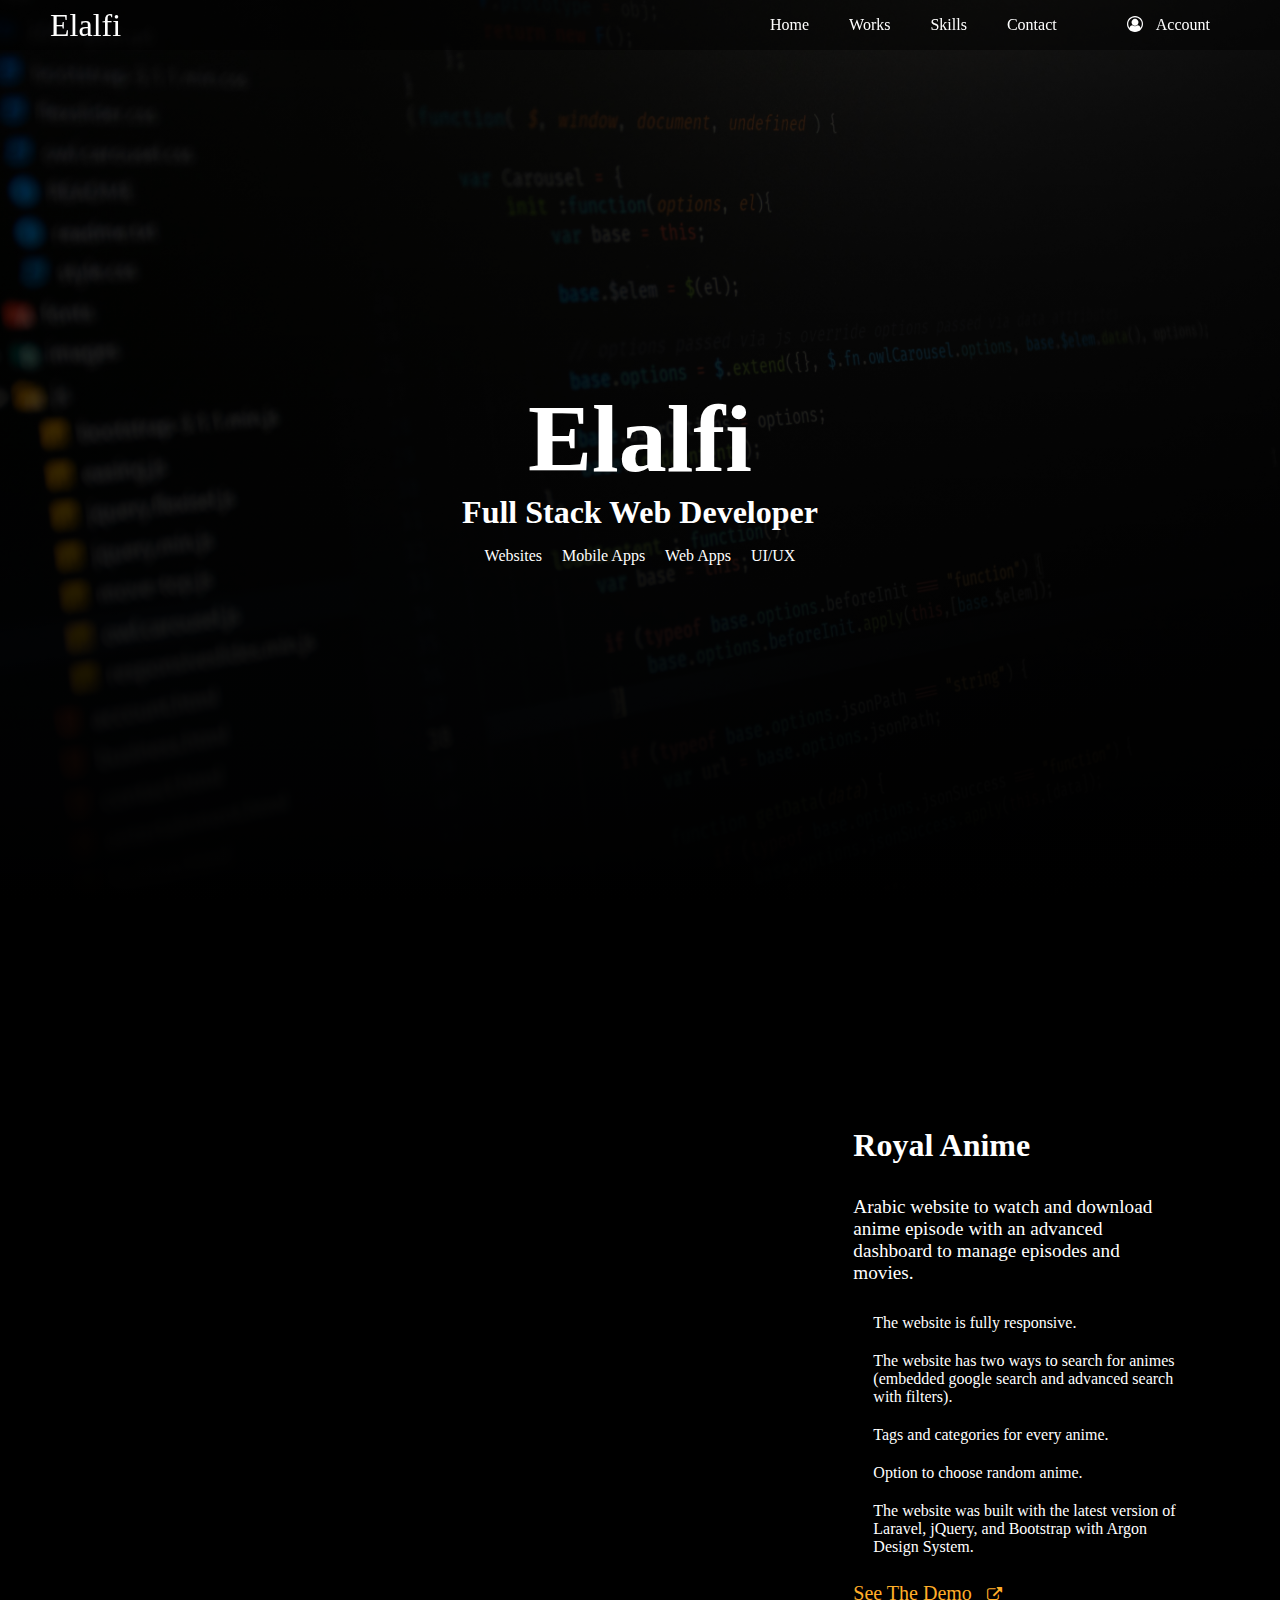
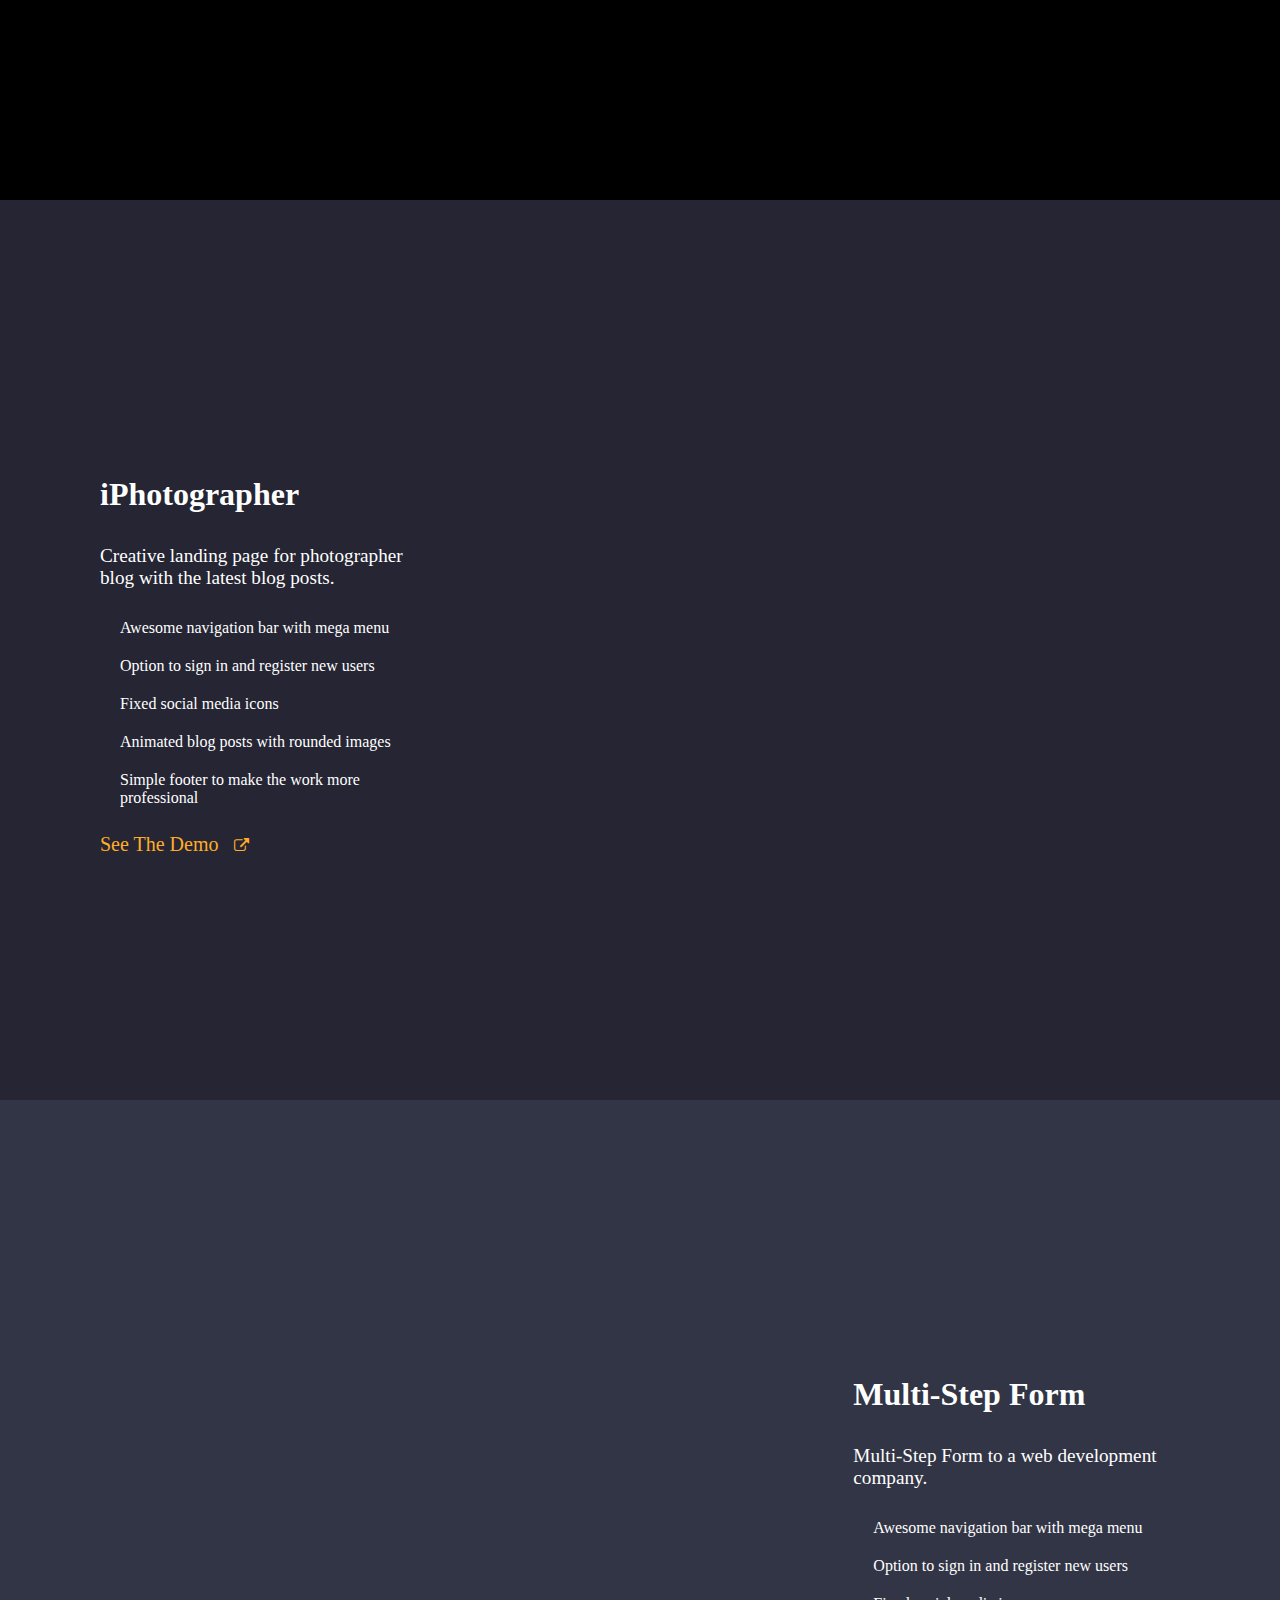
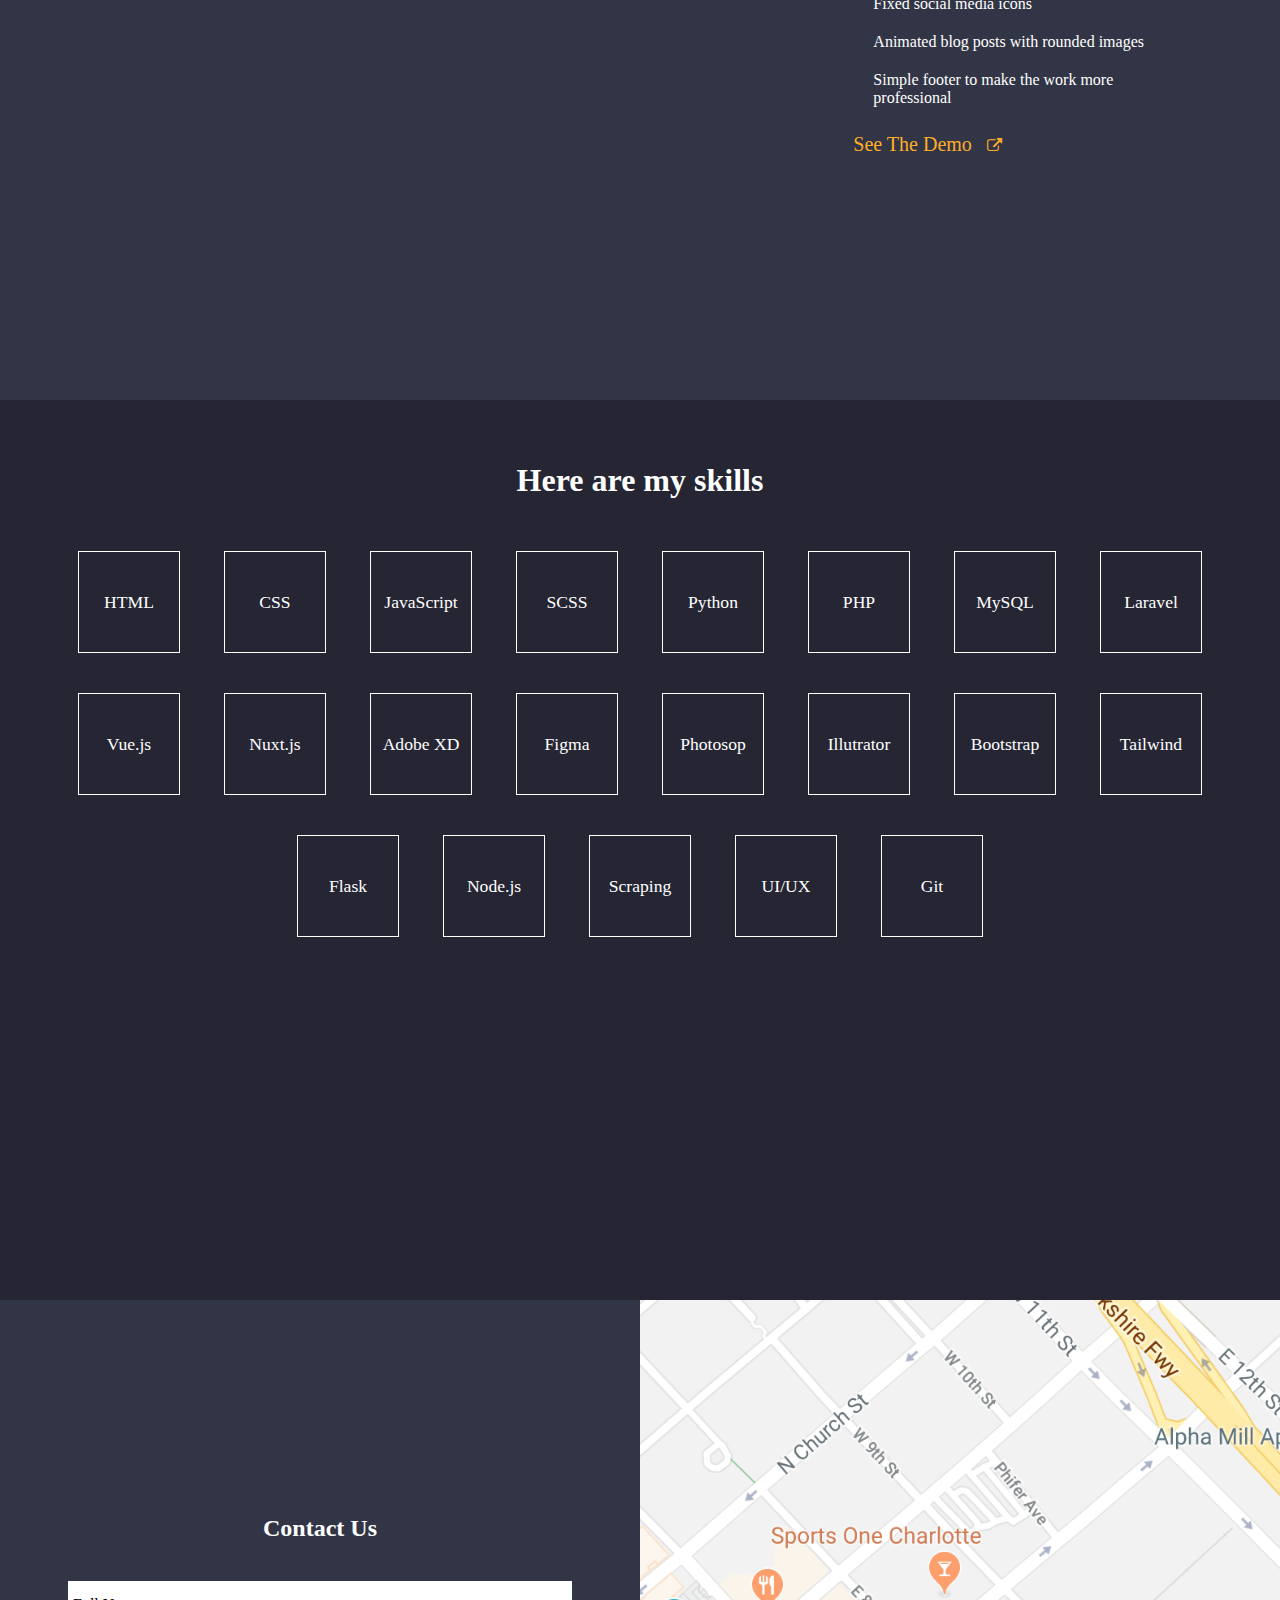
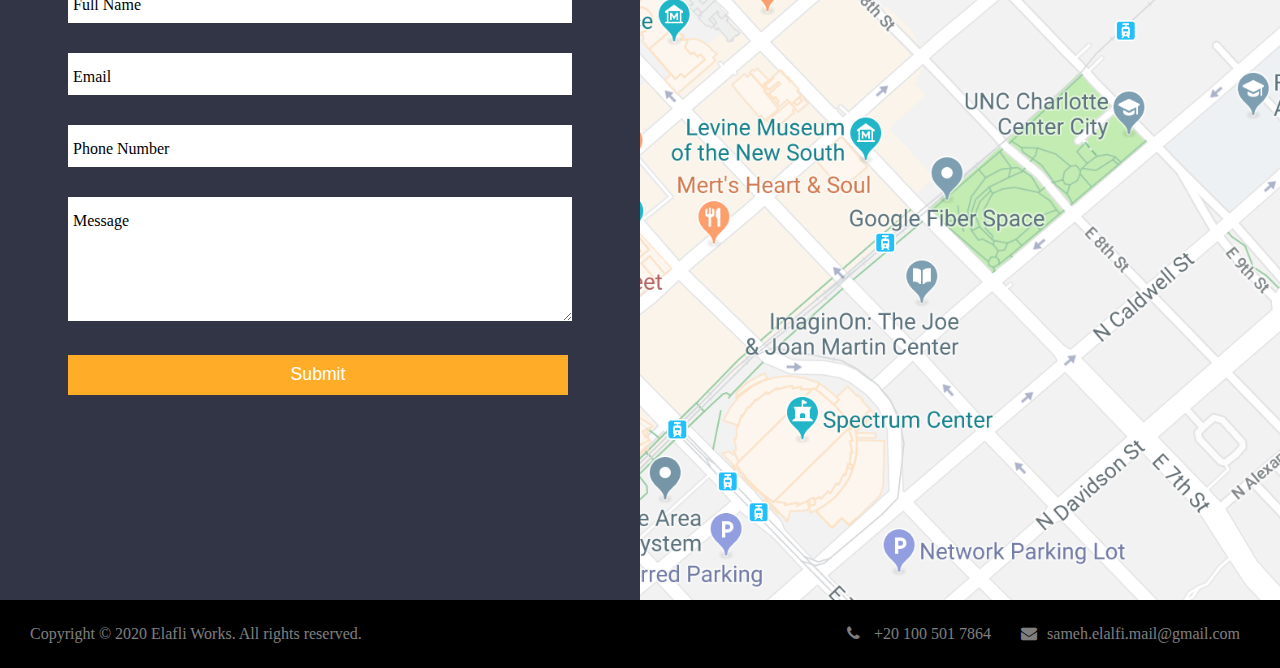
==== commit 1c85df51: "Finished the basics of Footer section" ====
--- a/index.html
+++ b/index.html
@@ -137,7 +137,7 @@
     <span class="copyrights">Copyright © 2020 Elafli Works. All rights reserved.</span>
     <div id="contact-info">
       <div class="phone-number"><i class="fa fa-phone" aria-hidden="true"></i> +20 100 501 7864</div>
-      <div class="email"><i class="fa fa-envelope" aria-hidden="true"></i><a href="mailto:sameh.elalfi.mail@gmail.com"></a></div>
+      <div class="email"><i class="fa fa-envelope" aria-hidden="true"></i><a href="mailto:sameh.elalfi.mail@gmail.com">sameh.elalfi.mail@gmail.com</a></div>
     </div>
   </div>
 
--- a/css/style.css
+++ b/css/style.css
@@ -244,3 +244,26 @@
   background-repeat: no-repeat;
   background-size: cover;
 }
+/* End of Contect us Section*/
+
+#footer {
+  background-color: black;
+  color: rgba(255, 255, 255, 0.5);
+  display: flex;
+  justify-content: space-between;
+  align-items: center;
+  padding: 25px 30px;
+  box-sizing: border-box;
+}
+#footer #contact-info {
+  display: flex;
+}
+#footer #contact-info > div,
+#footer #contact-info i {
+  margin: 0 10px;
+}
+#footer #contact-info a {
+  color: rgba(255, 255, 255, 0.5);
+  text-decoration: none;
+}
+/* End of Footer Section */
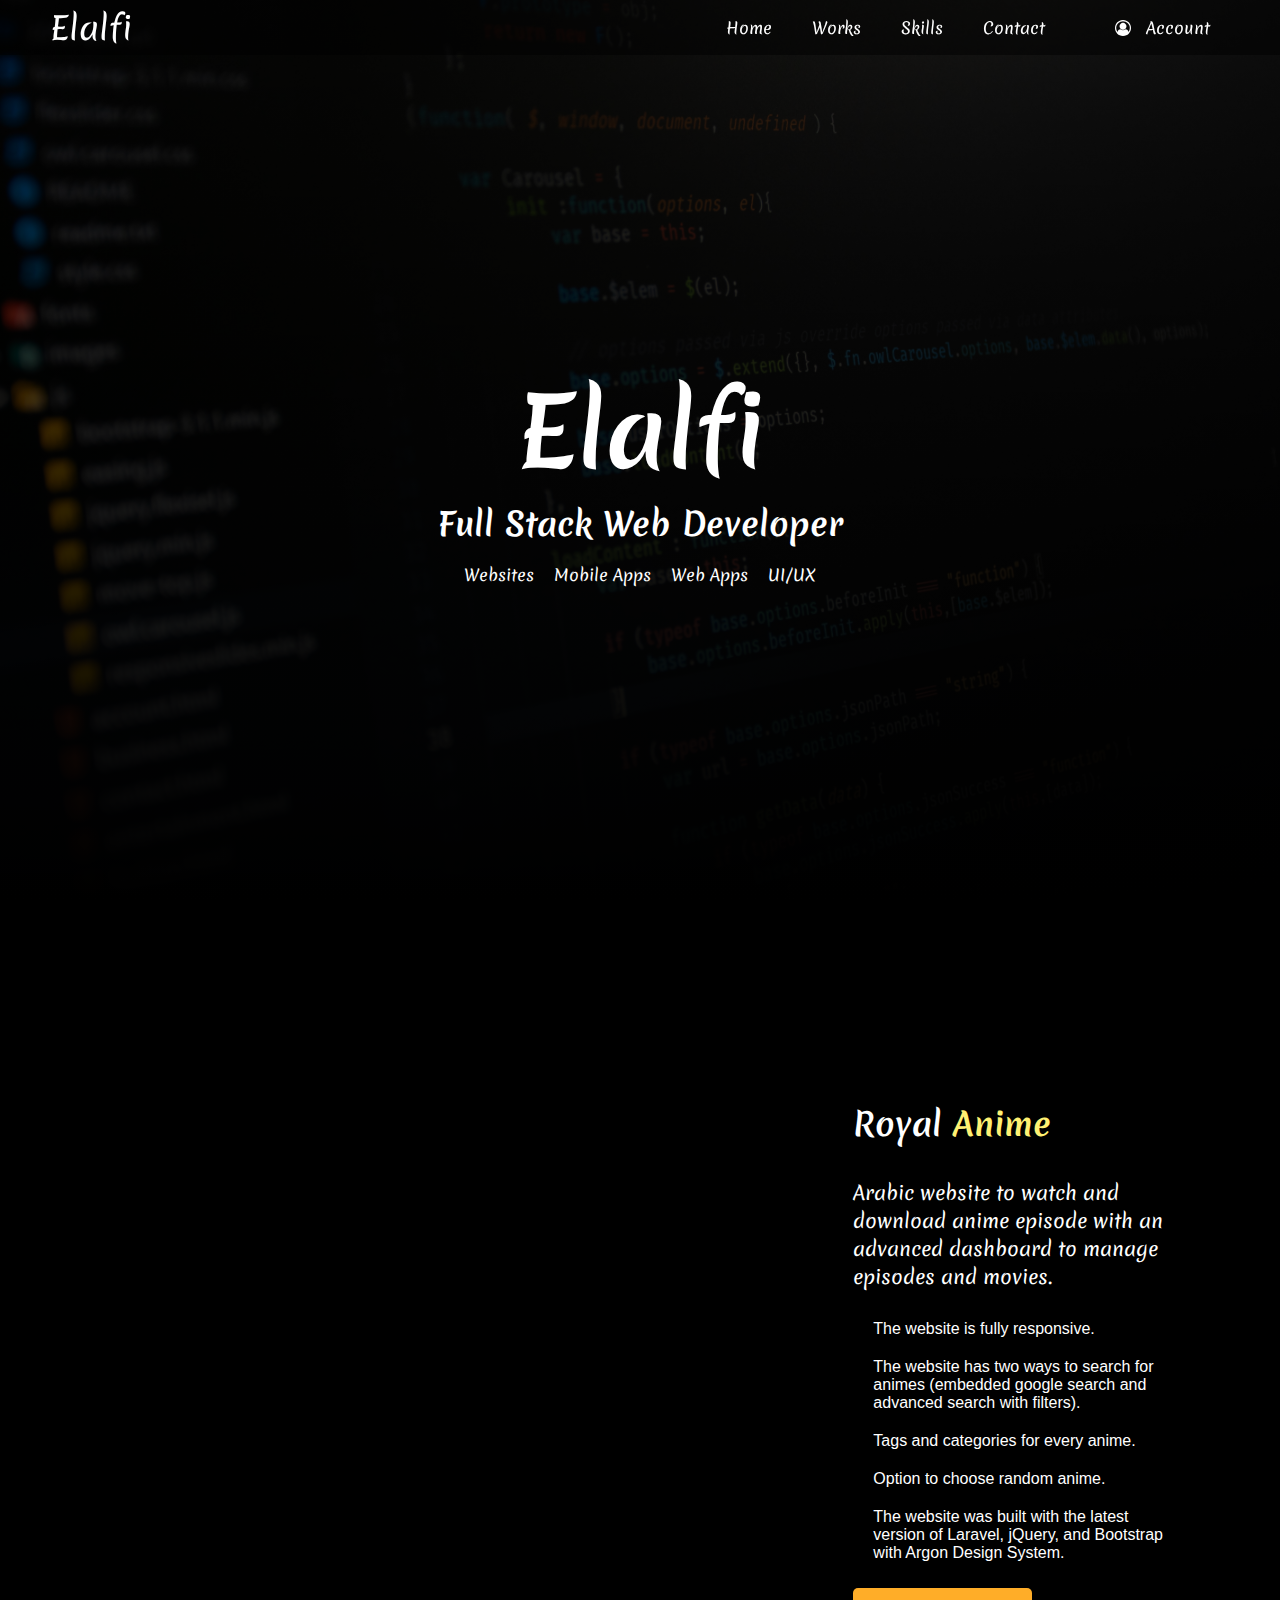
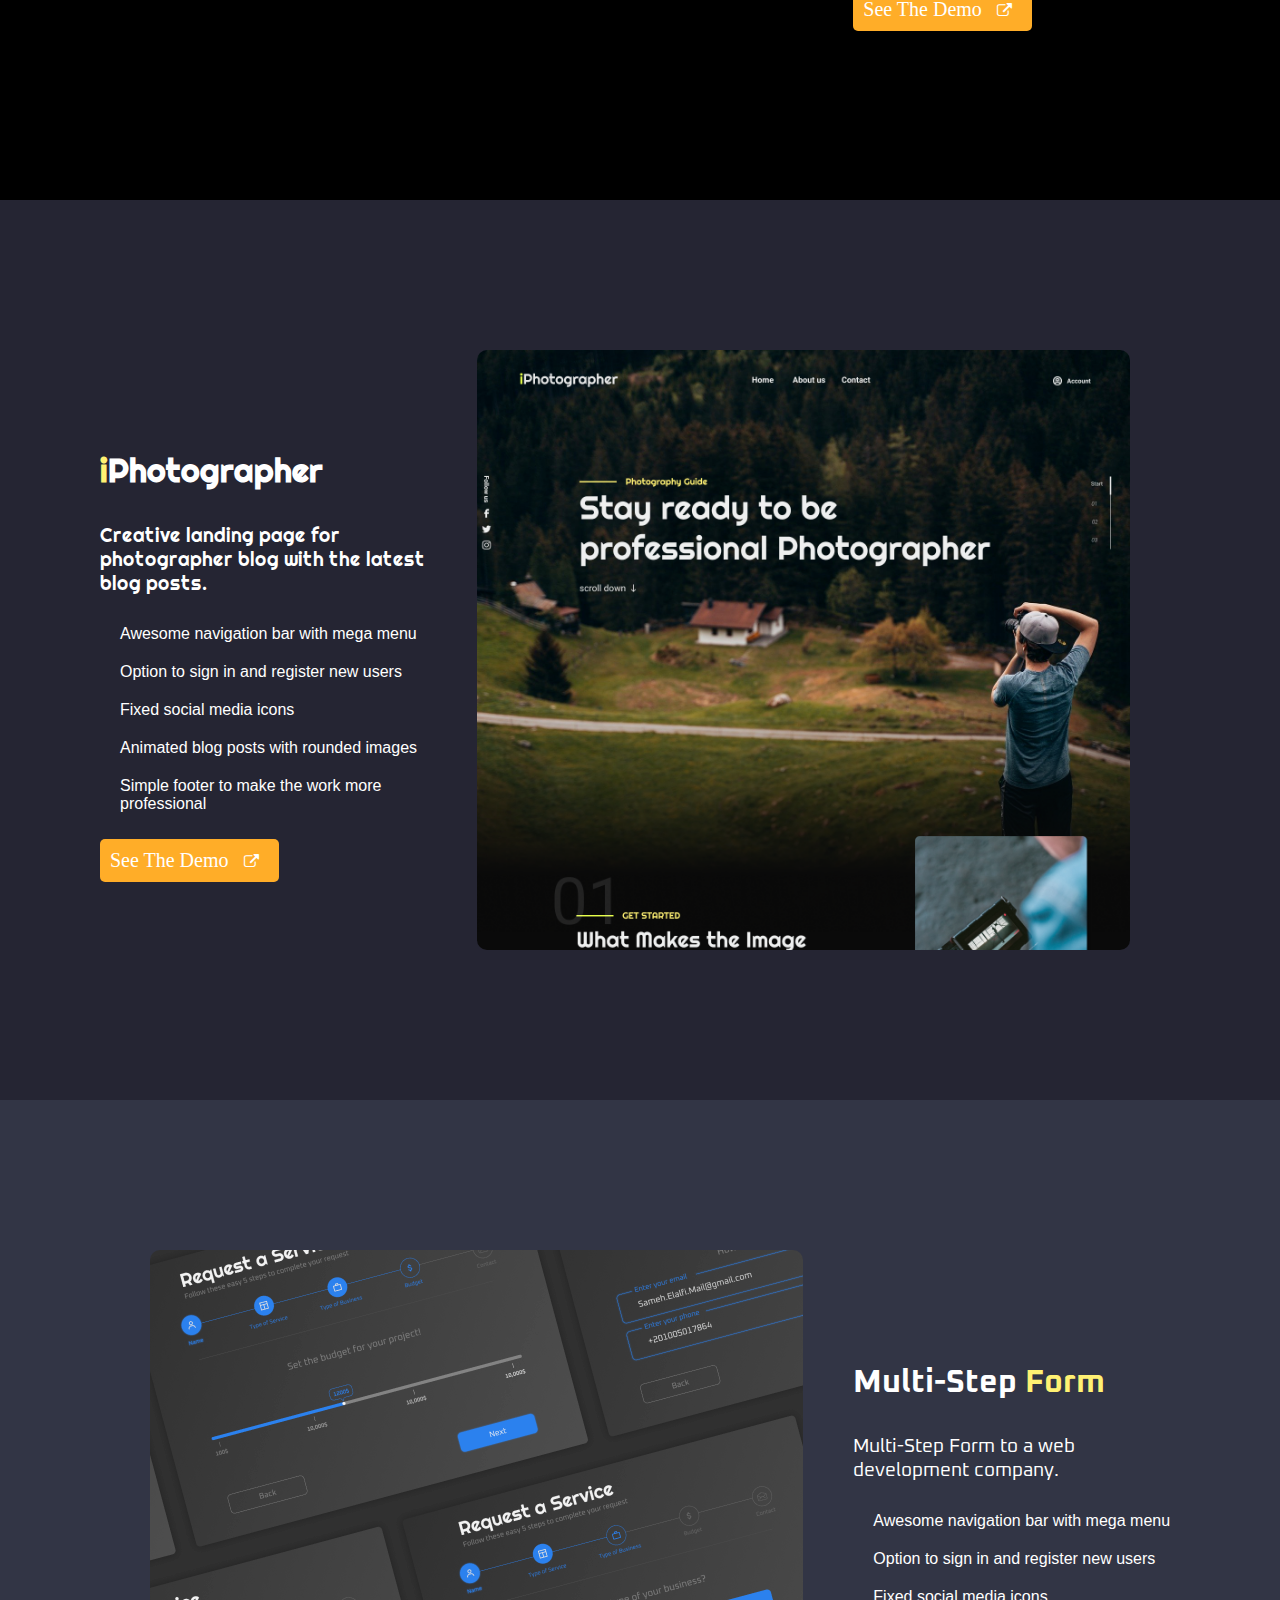
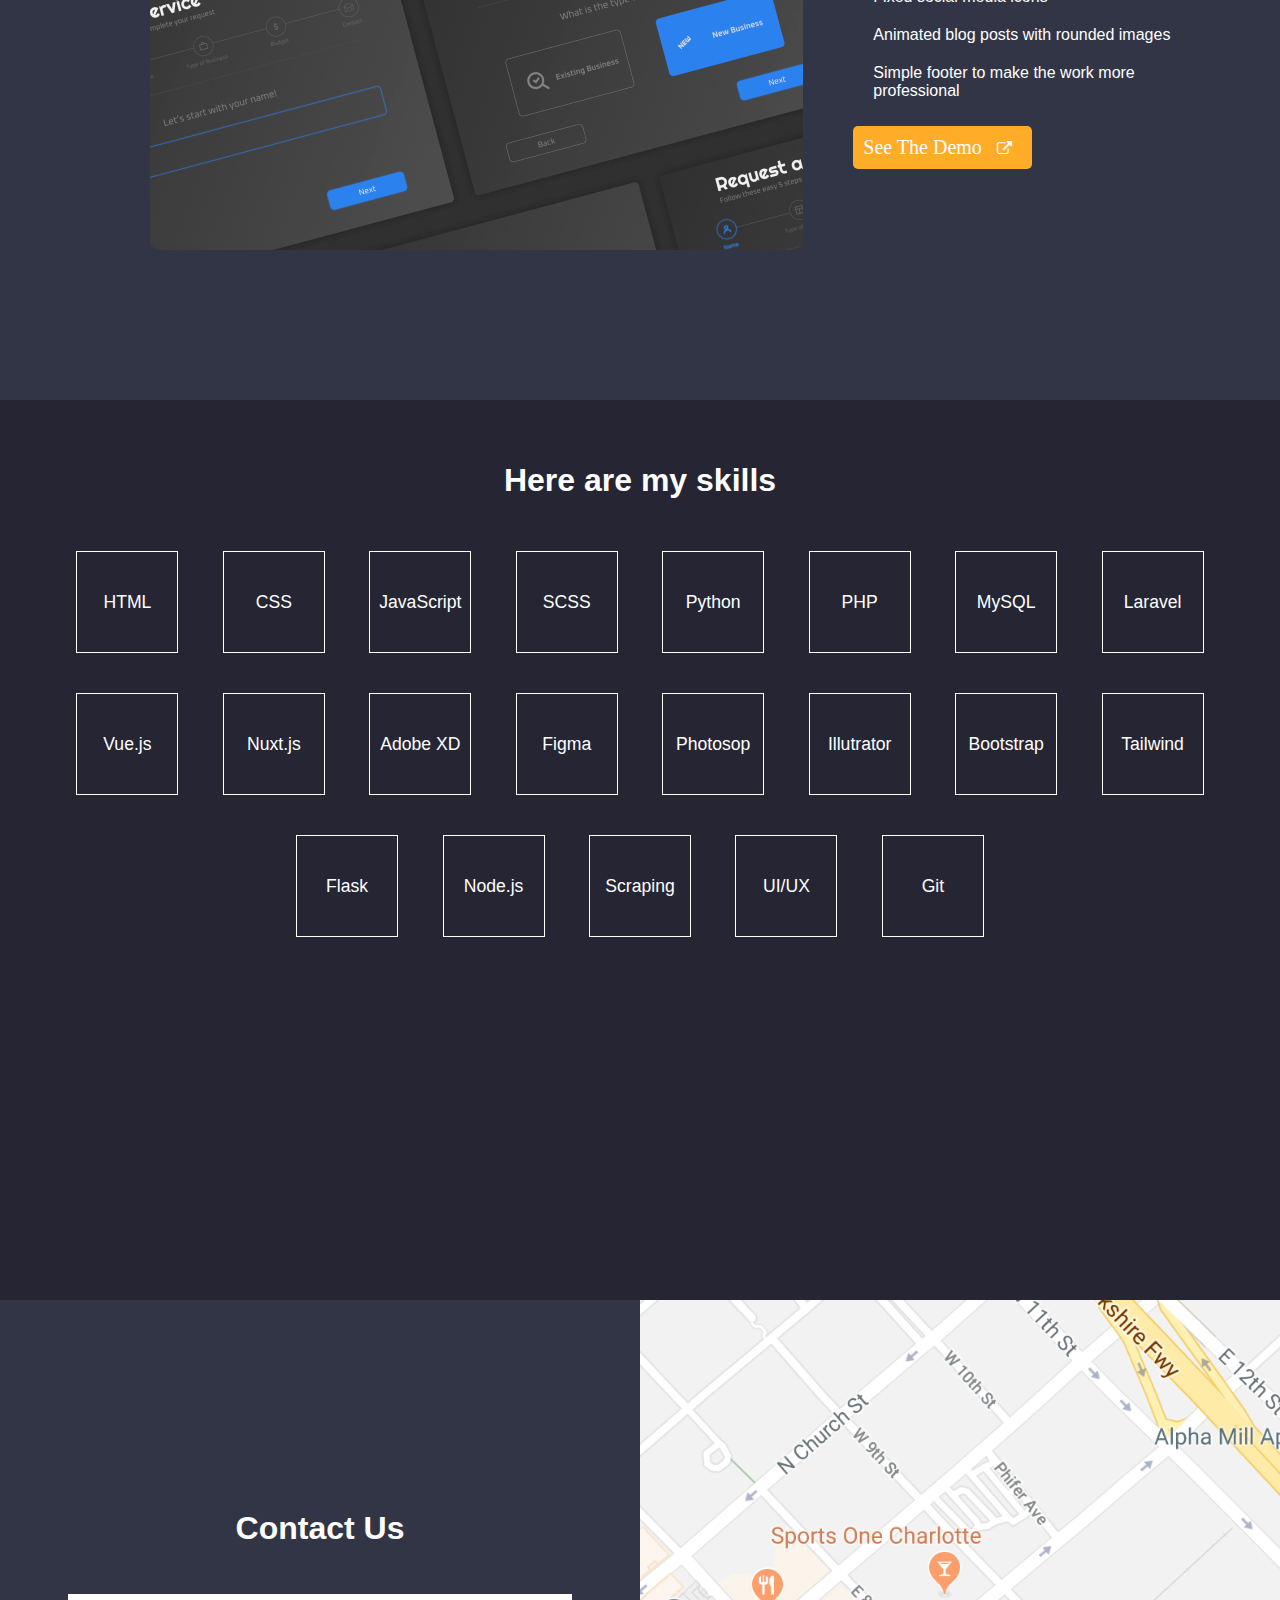
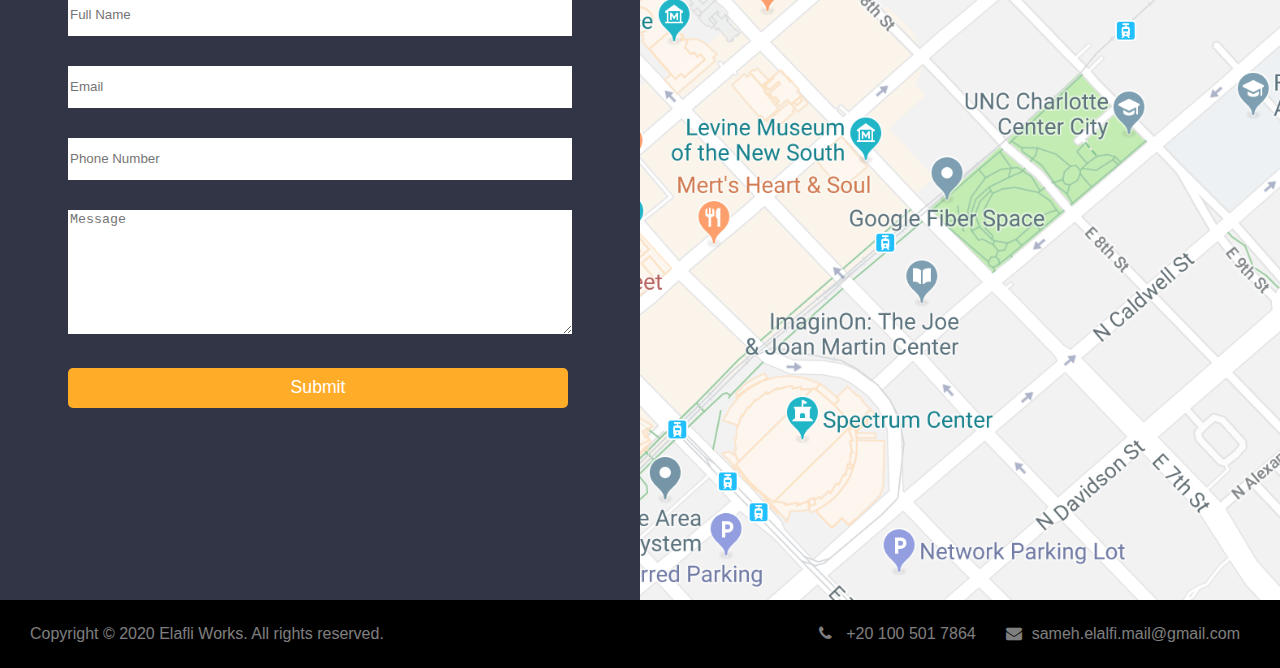
==== commit 0e7bb7b8: "Added Fonts and animation, Fixed fomr placeholders" ====
--- a/index.html
+++ b/index.html
@@ -4,7 +4,17 @@
   <meta charset="UTF-8">
   <meta name="viewport" content="width=device-width, initial-scale=1.0">
   <title>Sameh A. ELalfi</title>
+
+  <!-- Fonts -->
+  <link rel="preconnect" href="https://fonts.gstatic.com">
+  <link href="https://fonts.googleapis.com/css2?family=Merienda:wght@400;700&display=swap" rel="stylesheet">
+  <link href="https://fonts.googleapis.com/css2?family=Righteous&display=swap" rel="stylesheet">
+  <link href="https://fonts.googleapis.com/css2?family=Oxanium:wght@600&display=swap" rel="stylesheet">
+
+  <!-- Icons -->
   <link rel="stylesheet" href="https://stackpath.bootstrapcdn.com/font-awesome/4.7.0/css/font-awesome.min.css" integrity="sha384-wvfXpqpZZVQGK6TAh5PVlGOfQNHSoD2xbE+QkPxCAFlNEevoEH3Sl0sibVcOQVnN" crossorigin="anonymous">
+
+  <!-- Styles -->
   <link rel="stylesheet" href="css/style.css">
 </head>
 <body>
@@ -15,9 +25,9 @@
       <div id="menu-list">
         <ul>
           <li><a href="#">Home</a></li>
-          <li><a href="#">Works</a></li>
-          <li><a href="#">Skills</a></li>
-          <li><a href="#">Contact</a></li>
+          <li><a href="#works">Works</a></li>
+          <li><a href="#skills">Skills</a></li>
+          <li><a href="#contact">Contact</a></li>
           <li><a href="#"><i class="fa fa-user-circle-o"></i> Account</a></li>
         </ul>
       </div>
@@ -40,7 +50,7 @@
     <div id="royal-anime" class="project">
       <div class="demo"></div>
       <div class="project-info">
-        <h3>Royal Anime</h3>
+        <h3>Royal <span class="yellow-color">Anime</span></h3>
         <p>Arabic website to watch and download anime episode with an advanced dashboard to manage episodes and movies.</p>
         <div class="features">
           <ul>
@@ -58,7 +68,7 @@
     <div id="iphotographer" class="project">
       <div class="demo"></div>
       <div class="project-info">
-        <h3>iPhotographer</h3>
+        <h3><span class="yellow-color">i</span>Photographer</h3>
         <p>Creative landing page for photographer blog with the latest blog posts.</p>
         <div class="features">
           <ul>
@@ -76,7 +86,7 @@
     <div id="multi-step-form" class="project">
       <div class="demo"></div>
       <div class="project-info">
-        <h3>Multi-Step Form</h3>
+        <h3>Multi-Step <span class="yellow-color">Form</span></h3>
         <p>Multi-Step Form to a web development company.</p>
         <div class="features">
           <ul>
@@ -121,10 +131,10 @@
     <div class="contact__section contact__form">
       <h3>Contact Us</h3>
       <form action="#" method="post">
-        <div class="input-group"><input type="text" required><span>Full Name</span></div>
-        <div class="input-group"><input type="email" required><span>Email</span></div>
-        <div class="input-group"><input type="tel"><span>Phone Number</span></div>
-        <div class="input-group"><textarea name="message" cols="30" rows="10" required></textarea><span>message</span></div>
+        <div class="input-group"><input placeholder="Full Name" type="text" value="" required></div>
+        <div class="input-group"><input placeholder="Email" type="email" value="" required></div>
+        <div class="input-group"><input placeholder="Phone Number" type="tel" value=""></div>
+        <div class="input-group"><textarea placeholder="Message" name="message" cols="30" rows="10" value="" required></textarea></div>
         <button type="submit" class="submit">Submit</button>
       </form>
     </div>
--- a/css/style.css
+++ b/css/style.css
@@ -21,6 +21,8 @@
   display: flex;
   flex-direction: column;
   justify-content: center;
+
+  font-family: "Merienda", cursive;
 }
 
 #header #nav {
@@ -106,9 +108,6 @@
   min-height: 600px;
   margin: 0 50px;
   border-radius: 10px;
-
-  /* TODO: Remove this background properties */
-  background-image: url("../images/royal-anime-screenshot.png");
 
   background-size: cover;
   background-repeat: no-repeat;
@@ -126,6 +125,9 @@
 #works .project .project-info h3 {
   font-size: 2em;
 }
+#works .project .project-info h3 .yellow-color {
+  color: #fff173;
+}
 #works .project .project-info p {
   font-size: 1.2em;
 }
@@ -135,24 +137,56 @@
 }
 #works .project .project-info .features ul li {
   padding: 10px 0;
+  font-family: "Segoe UI", Tahoma, Geneva, Verdana, sans-serif;
 }
 #works .project .project-info .demo-link {
-  color: #ffad28;
+  background-color: #ffad28;
+  color: white;
   text-decoration: none;
   font-size: 1.25em;
+  display: inline-block;
+  padding: 10px;
+  border-radius: 5px;
+  transition: all 0.3s ease-in-out;
 }
 #works .project .project-info .demo-link i {
   padding: 0 10px;
   font-size: 0.75em;
 }
+#works .project .project-info .demo-link:hover {
+  color: #ffad28;
+  background-color: transparent;
+  margin-left: 20px;
+}
 
 /* Here are the main colors of the works sections */
+#royal-anime .demo {
+  background-image: url("../images/royal-anime-screenshot.png");
+}
+#royal-anime h3,
+#royal-anime p {
+  font-family: "Merienda", cursive;
+}
 #royal-anime {
   background-color: black;
 }
+#iphotographer .demo {
+  background-image: url("../images/iphotographer-screenshot.png");
+}
+#iphotographer h3,
+#iphotographer p {
+  font-family: "Righteous", cursive;
+}
 #iphotographer {
   background-color: #252533;
 }
+#multi-step-form .demo {
+  background-image: url("../images/multi-step-form.png");
+}
+#multi-step-form h3,
+#multi-step-form p {
+  font-family: "Oxanium", cursive;
+}
 #multi-step-form {
   background-color: #323545;
 }
@@ -164,13 +198,13 @@
   text-align: center;
   padding: 30px;
   box-sizing: border-box;
+  font-family: "Segoe UI", Tahoma, Geneva, Verdana, sans-serif;
 }
 #skills h3 {
   font-size: 2em;
 }
 #skills .skill {
   border: 1px solid white;
-  display: inline-block;
   width: 100px;
   height: 100px;
   margin: 20px;
@@ -180,14 +214,21 @@
   align-items: center;
 
   font-size: 1.1em;
-}
-
+
+  transition: all 0.3s ease-in-out;
+}
+#skills .skill:hover {
+  background-color: white;
+  color: black;
+  transform: scale(1.3, 1.3);
+}
 /* End of Skills Section */
 
 #contact {
   background-color: #323545;
   color: white;
   display: flex;
+  font-family: "Segoe UI", Tahoma, Geneva, Verdana, sans-serif;
 }
 #contact .contact__section {
   width: 50%;
@@ -203,7 +244,7 @@
   align-items: center;
 }
 #contact .contact__form h3 {
-  font-size: 1.5em;
+  font-size: 2em;
 }
 #contact .contact__form .input-group {
   position: relative;
@@ -220,23 +261,12 @@
 #contact .contact__form .input-group textarea {
   height: 120px;
 }
-#contact .contact__form .input-group input:focus + span,
-#contact .contact__form .input-group textarea:focus + span {
-  top: -5px;
-  color: white;
-}
-#contact .contact__form .input-group span {
-  color: black;
-  position: absolute;
-  top: 30px;
-  left: 5px;
-  transition: all 0.3s ease-in-out;
-  text-transform: capitalize;
-}
 #contact .contact__form button {
   background-color: #ffad28;
   color: white;
   font-size: 1.1em;
+  cursor: pointer;
+  border-radius: 5px;
 }
 #contact .contact__section.map {
   background-image: url("../images/map.png");
@@ -254,6 +284,8 @@
   align-items: center;
   padding: 25px 30px;
   box-sizing: border-box;
+
+  font-family: "Segoe UI", Tahoma, Geneva, Verdana, sans-serif;
 }
 #footer #contact-info {
   display: flex;
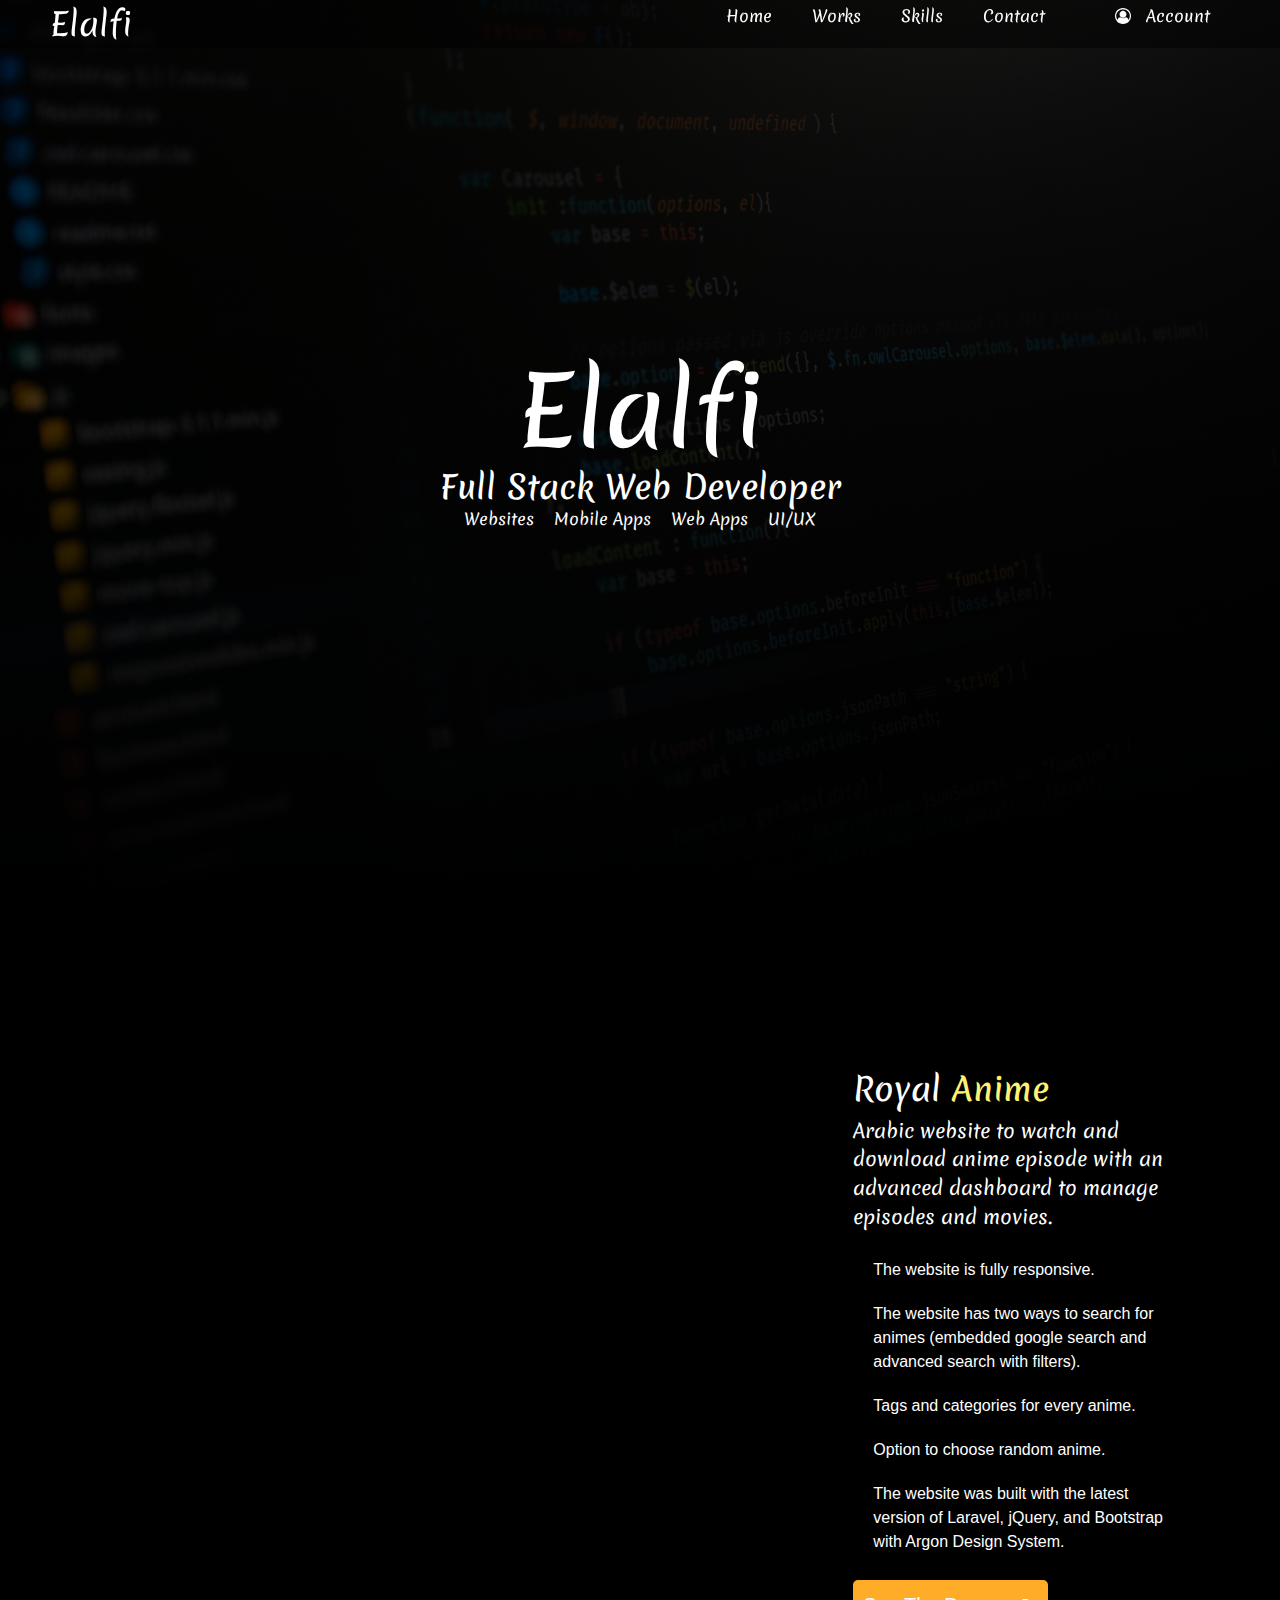
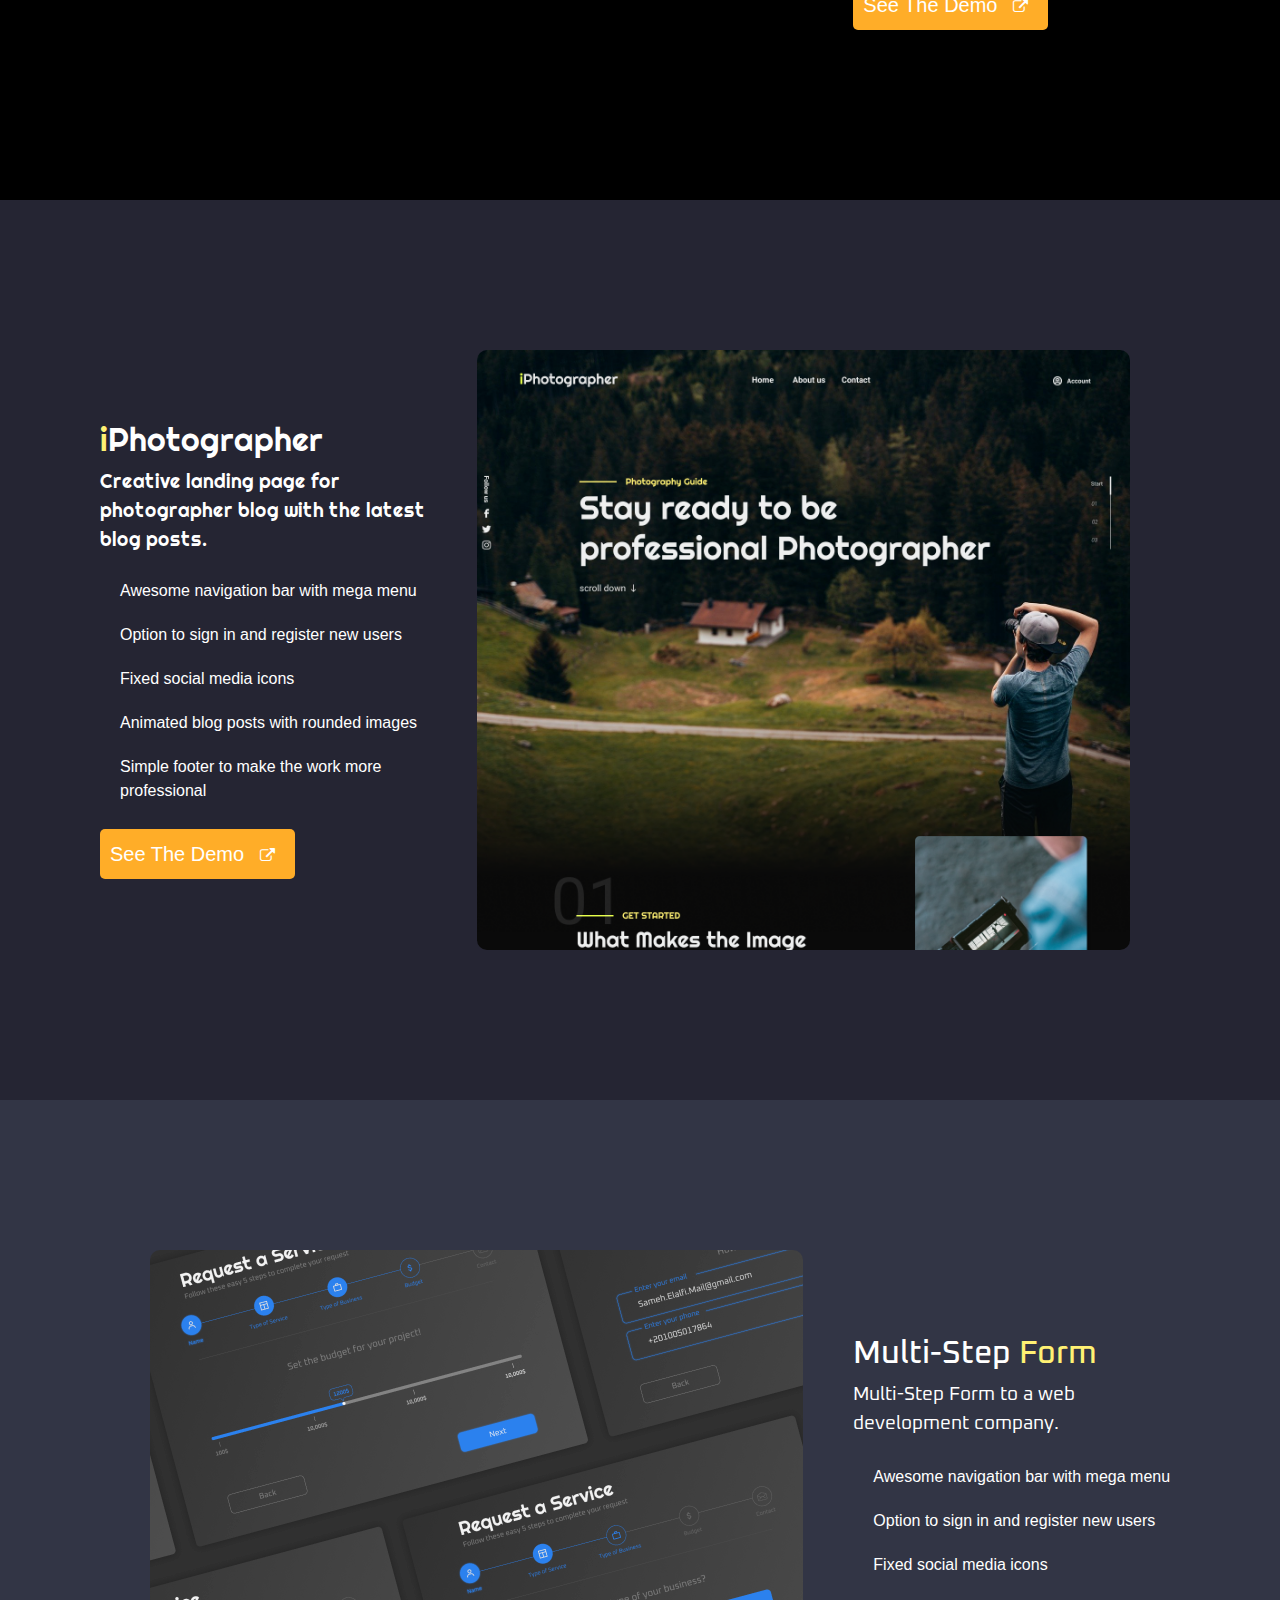
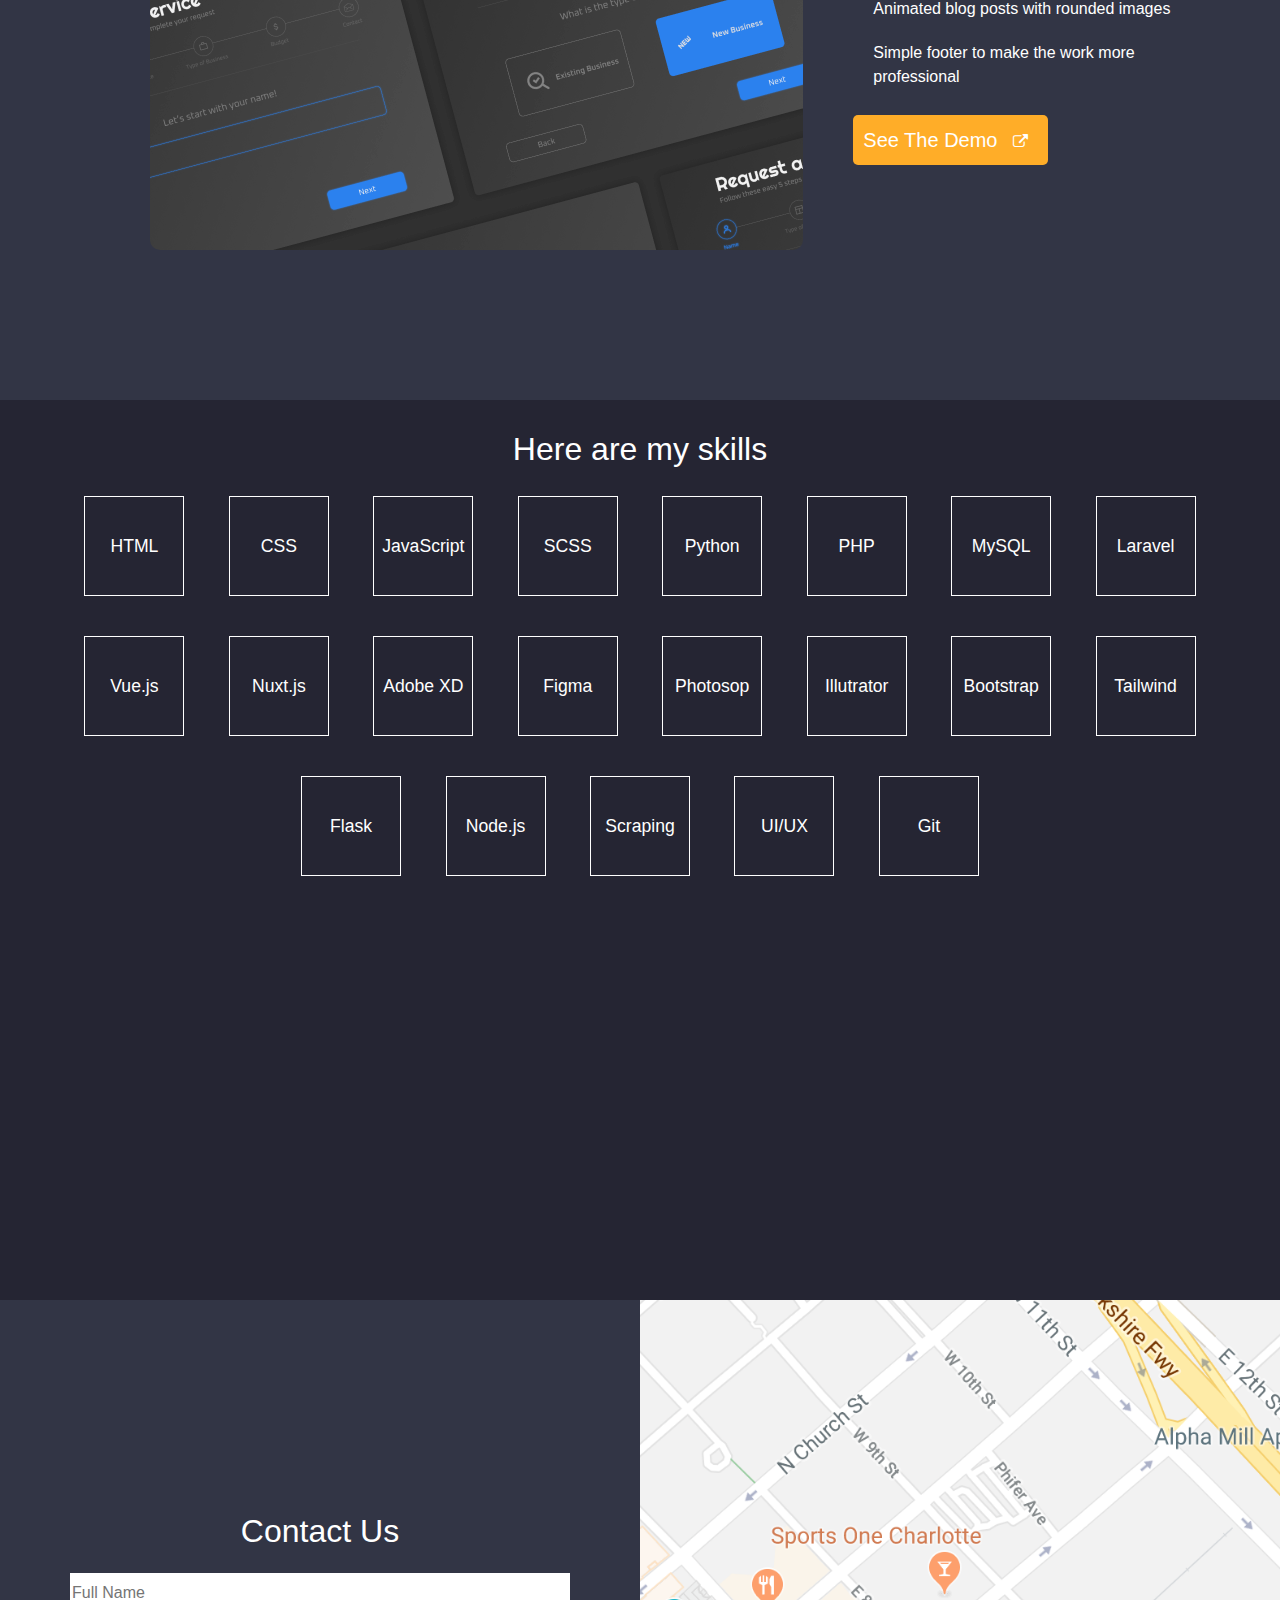
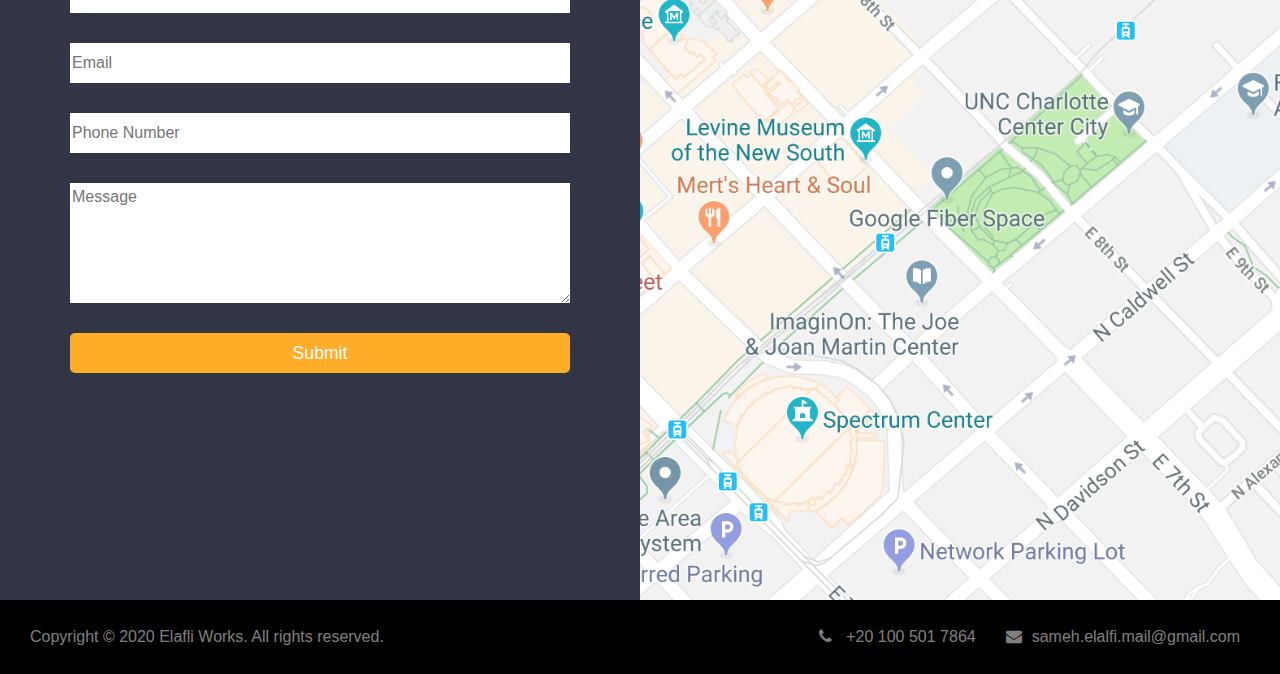
==== commit 4fafdade: "added Bootstrap v4.5.3 and jQuery v3.5.1" ====
--- a/index.html
+++ b/index.html
@@ -15,6 +15,7 @@
   <link rel="stylesheet" href="https://stackpath.bootstrapcdn.com/font-awesome/4.7.0/css/font-awesome.min.css" integrity="sha384-wvfXpqpZZVQGK6TAh5PVlGOfQNHSoD2xbE+QkPxCAFlNEevoEH3Sl0sibVcOQVnN" crossorigin="anonymous">
 
   <!-- Styles -->
+  <link rel="stylesheet" href="css/bootstrap.min.css">
   <link rel="stylesheet" href="css/style.css">
 </head>
 <body>
@@ -151,5 +152,9 @@
     </div>
   </div>
 
+  <!-- Main Scripts -->
+  <script src="js/jquery-3.5.1.min.js"></script>
+  <script src="js/bootstrap.min.js"></script>
+
 </body>
 </html>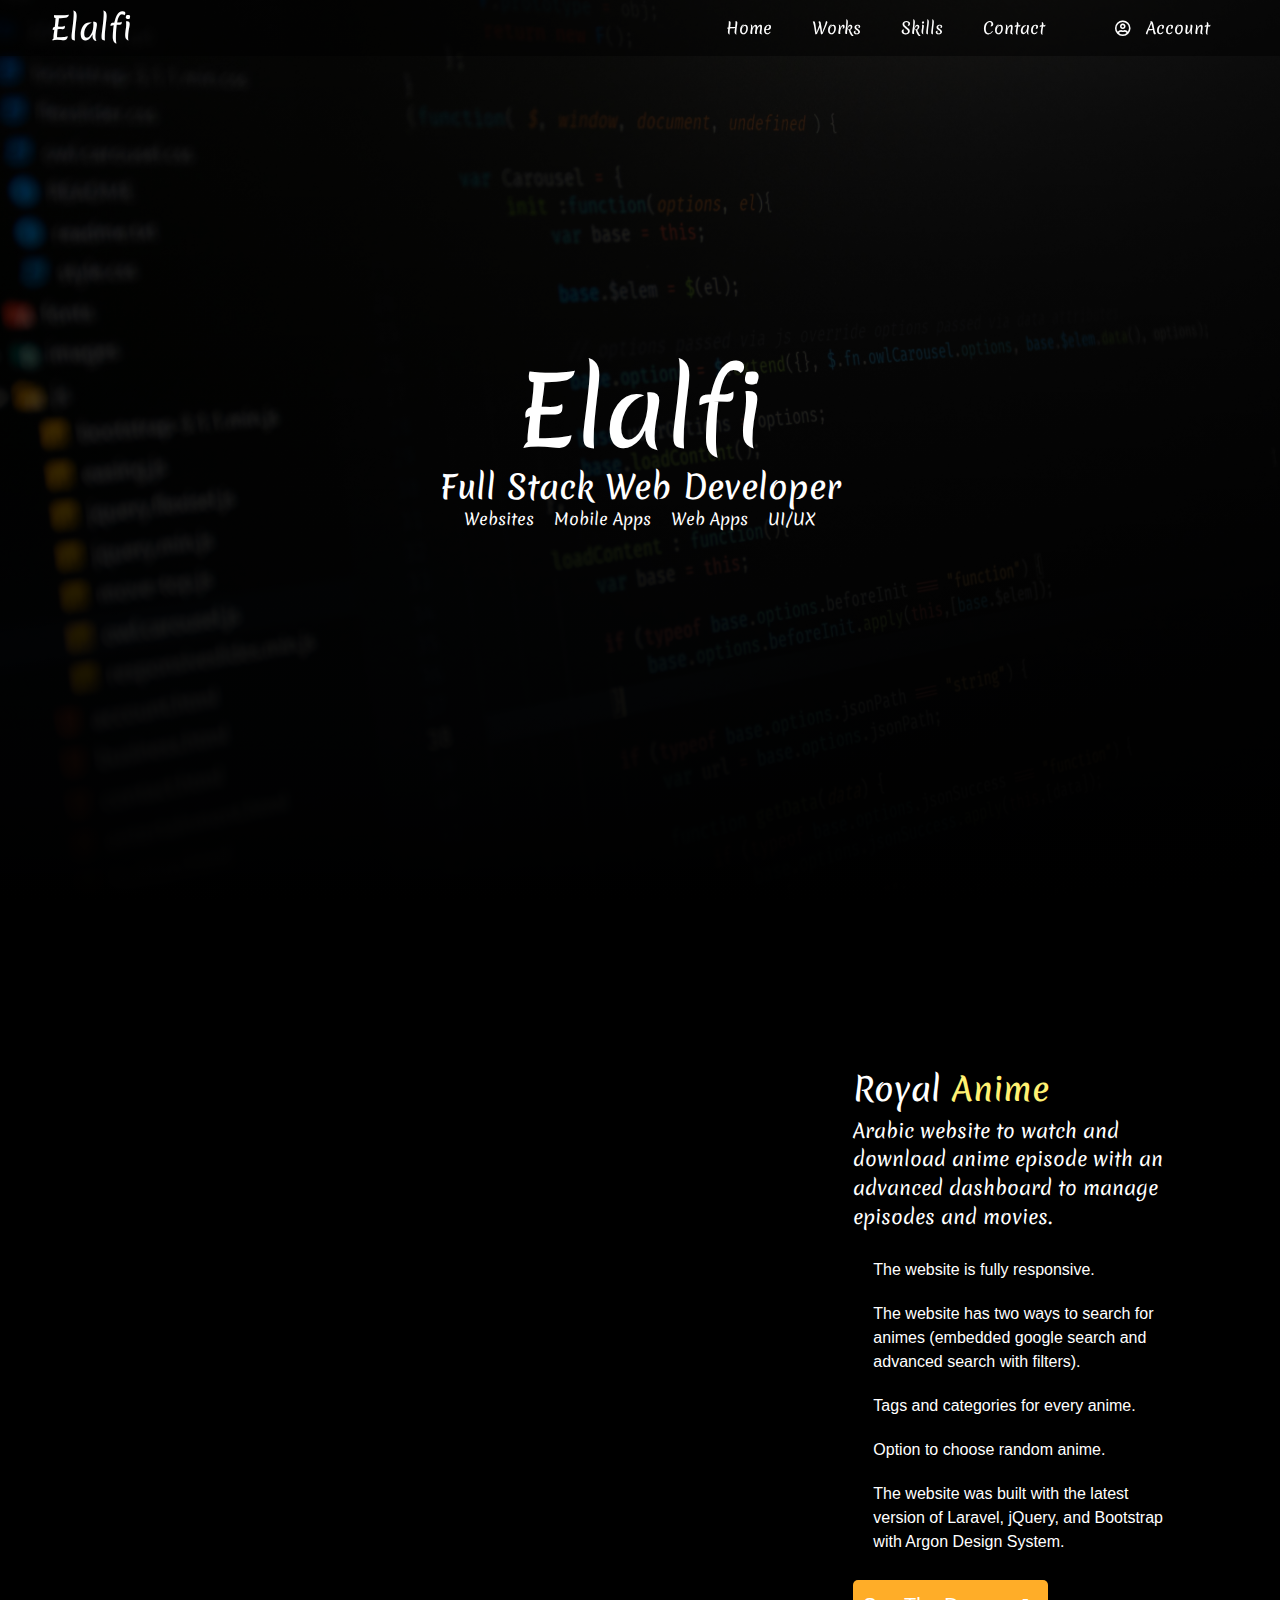
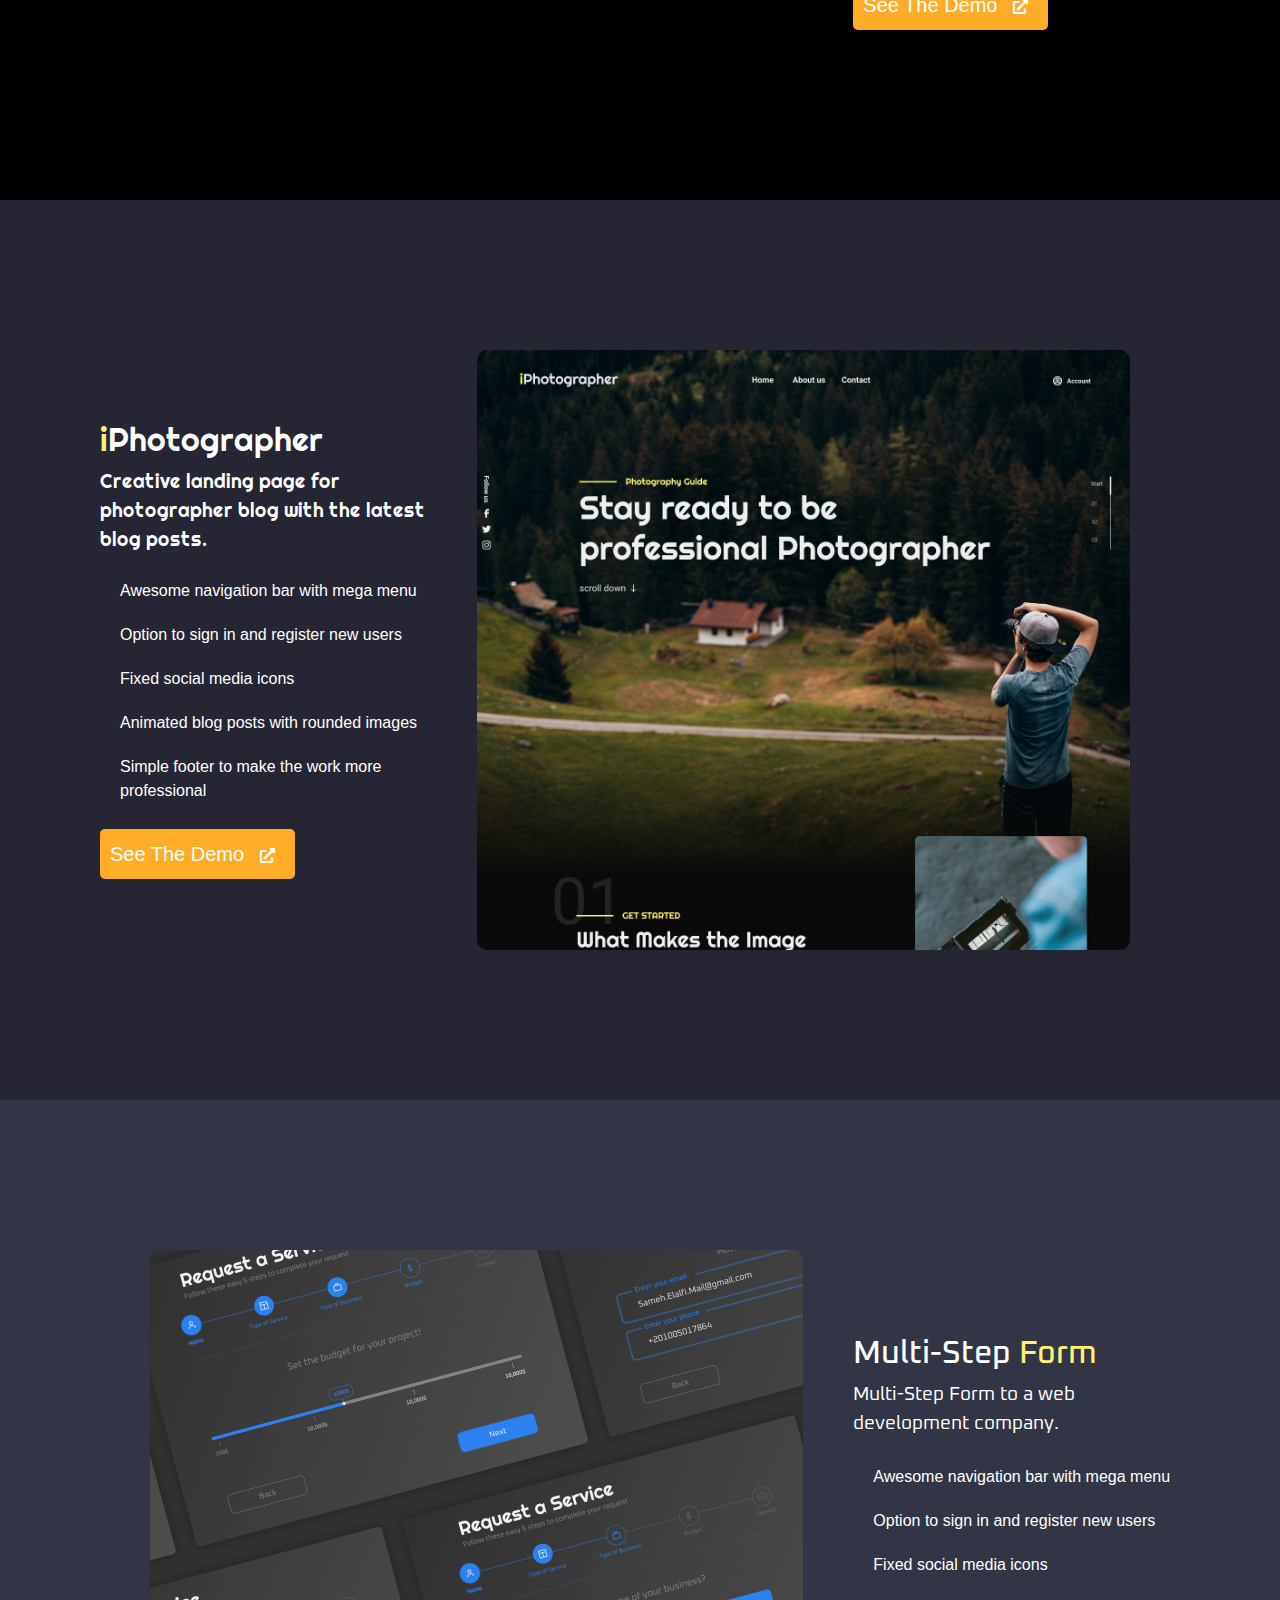
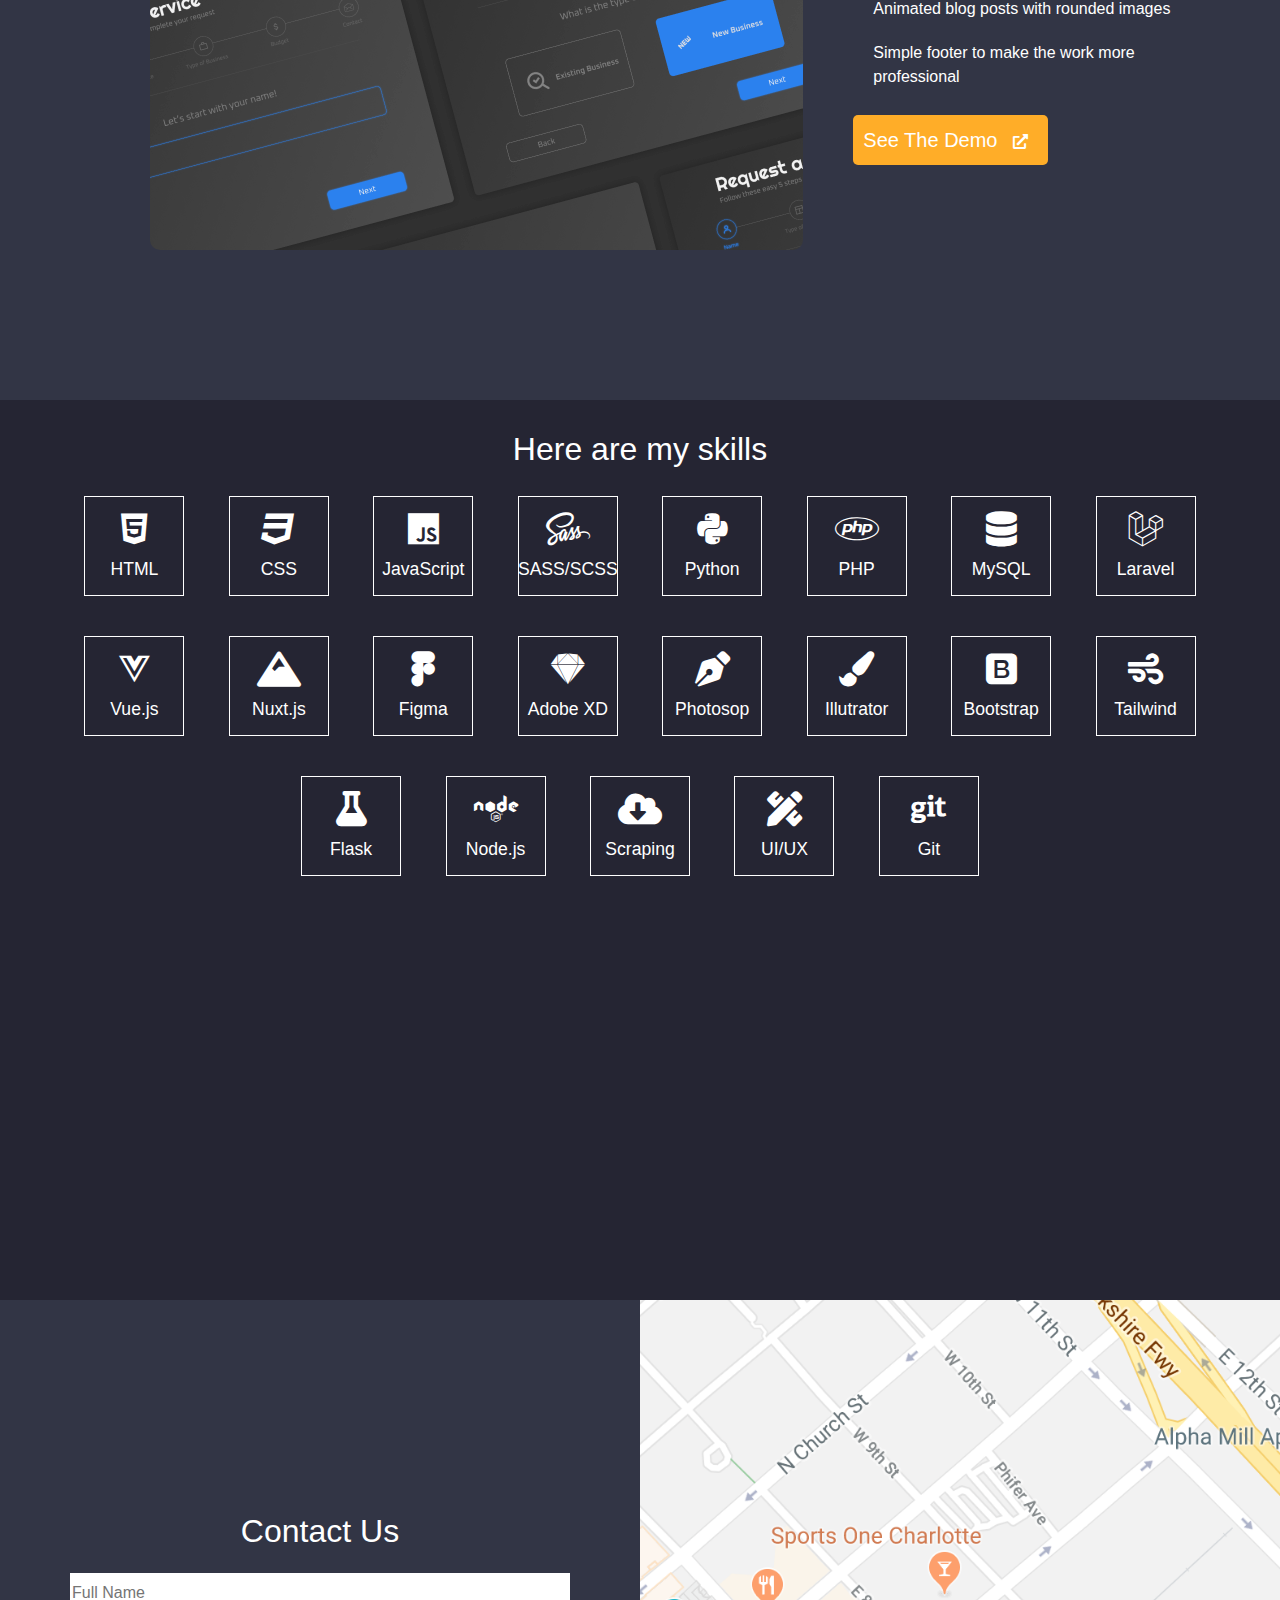
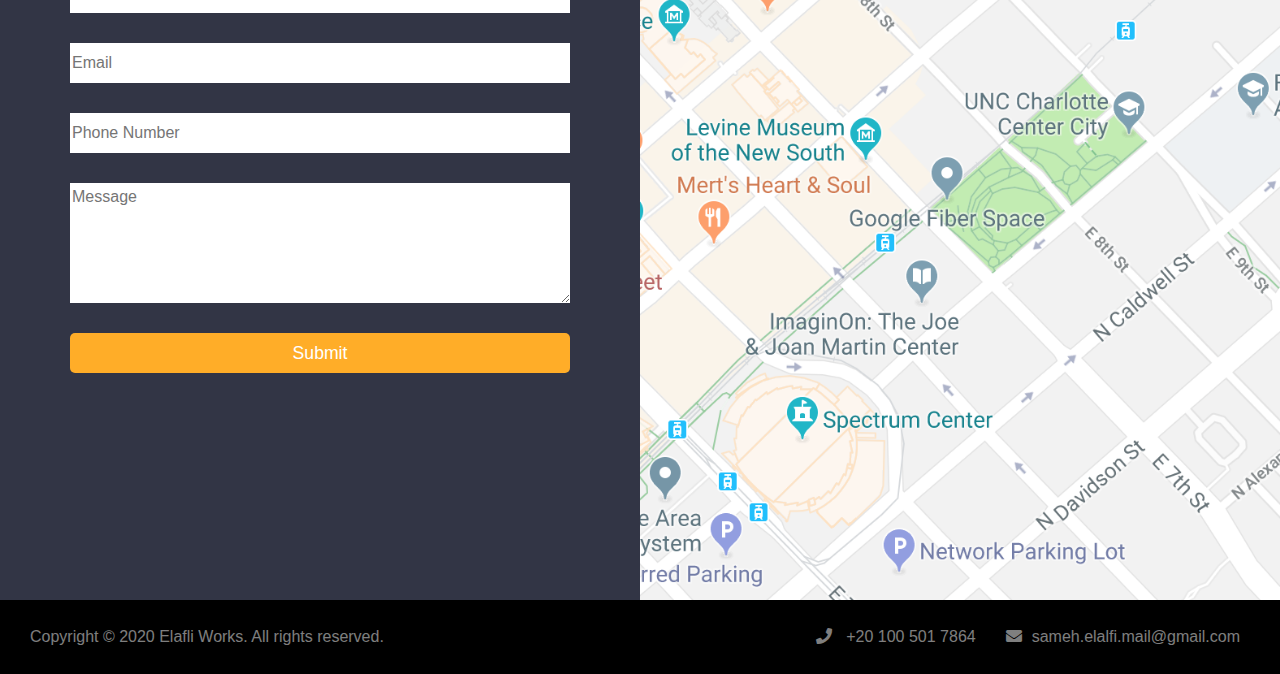
==== commit 1e8cab78: "updated font-awesome to v5.15.1" ====
--- a/index.html
+++ b/index.html
@@ -12,7 +12,8 @@
   <link href="https://fonts.googleapis.com/css2?family=Oxanium:wght@600&display=swap" rel="stylesheet">
 
   <!-- Icons -->
-  <link rel="stylesheet" href="https://stackpath.bootstrapcdn.com/font-awesome/4.7.0/css/font-awesome.min.css" integrity="sha384-wvfXpqpZZVQGK6TAh5PVlGOfQNHSoD2xbE+QkPxCAFlNEevoEH3Sl0sibVcOQVnN" crossorigin="anonymous">
+  <!-- Font Awesome v5.15.1 -->
+  <link rel="stylesheet" href="css/all.min.css">
 
   <!-- Styles -->
   <link rel="stylesheet" href="css/bootstrap.min.css">
@@ -29,7 +30,7 @@
           <li><a href="#works">Works</a></li>
           <li><a href="#skills">Skills</a></li>
           <li><a href="#contact">Contact</a></li>
-          <li><a href="#"><i class="fa fa-user-circle-o"></i> Account</a></li>
+          <li><a href="#"><i class="far fa-user-circle"></i> Account</a></li>
         </ul>
       </div>
     </div>
@@ -62,7 +63,7 @@
             <li>The website was built with the latest version of Laravel, jQuery, and Bootstrap with Argon Design System.</li>
           </ul>
         </div>
-        <a href="#" class="demo-link">See The Demo <i class="fa fa-external-link" aria-hidden="true"></i></a>
+        <a href="#" class="demo-link">See The Demo <i class="fas fa-external-link-alt"></i></a>
       </div>
     </div>
 
@@ -80,7 +81,7 @@
             <li>Simple footer to make the work more professional</li>
           </ul>
         </div>
-        <a href="#" class="demo-link">See The Demo <i class="fa fa-external-link" aria-hidden="true"></i></a>
+        <a href="#" class="demo-link">See The Demo <i class="fas fa-external-link-alt"></i></a>
       </div>
     </div>
 
@@ -98,34 +99,34 @@
             <li>Simple footer to make the work more professional</li>
           </ul>
         </div>
-        <a href="#" class="demo-link">See The Demo <i class="fa fa-external-link" aria-hidden="true"></i></a>
+        <a href="#" class="demo-link">See The Demo <i class="fas fa-external-link-alt"></i></a>
       </div>
     </div>
   </div>
 
   <div id="skills" class="section">
     <h3>Here are my skills</h3>
-    <div class="skill">HTML</div>
-    <div class="skill">CSS</div>
-    <div class="skill">JavaScript</div>
-    <div class="skill">SCSS</div>
-    <div class="skill">Python</div>
-    <div class="skill">PHP</div>
-    <div class="skill">MySQL</div>
-    <div class="skill">Laravel</div>
-    <div class="skill">Vue.js</div>
-    <div class="skill">Nuxt.js</div>
-    <div class="skill">Adobe XD</div>
-    <div class="skill">Figma</div>
-    <div class="skill">Photosop</div>
-    <div class="skill">Illutrator</div>
-    <div class="skill">Bootstrap</div>
-    <div class="skill">Tailwind</div>
-    <div class="skill">Flask</div>
-    <div class="skill">Node.js</div>
-    <div class="skill">Scraping</div>
-    <div class="skill">UI/UX</div>
-    <div class="skill">Git</div>
+    <div class="skill"><i class="fab fa-html5"></i>HTML</div>
+    <div class="skill"><i class="fab fa-css3"></i>CSS</div>
+    <div class="skill"><i class="fab fa-js"></i>JavaScript</div>
+    <div class="skill"><i class="fab fa-sass"></i>SASS/SCSS</div>
+    <div class="skill"><i class="fab fa-python"></i>Python</div>
+    <div class="skill"><i class="fab fa-php"></i>PHP</div>
+    <div class="skill"><i class="fas fa-database"></i>MySQL</div>
+    <div class="skill"><i class="fab fa-laravel"></i>Laravel</div>
+    <div class="skill"><i class="fab fa-vuejs"></i>Vue.js</div>
+    <div class="skill"><i class="fas fa-mountain"></i>Nuxt.js</div>
+    <div class="skill"><i class="fab fa-figma"></i>Figma</div>
+    <div class="skill"><i class="fab fa-sketch"></i>Adobe XD</div>
+    <div class="skill"><i class="fas fa-pen-nib"></i>Photosop</div>
+    <div class="skill"><i class="fas fa-paint-brush"></i>Illutrator</div>
+    <div class="skill"><i class="fab fa-bootstrap"></i>Bootstrap</div>
+    <div class="skill"><i class="fas fa-wind"></i>Tailwind</div>
+    <div class="skill"><i class="fas fa-flask"></i>Flask</div>
+    <div class="skill"><i class="fab fa-node"></i>Node.js</div>
+    <div class="skill"><i class="fas fa-cloud-download-alt"></i>Scraping</div>
+    <div class="skill"><i class="fas fa-pencil-ruler"></i>UI/UX</div>
+    <div class="skill"><i class="fab fa-git"></i>Git</div>
   </div>
 
   <div id="contact" class="section">
@@ -147,8 +148,8 @@
   <div id="footer">
     <span class="copyrights">Copyright © 2020 Elafli Works. All rights reserved.</span>
     <div id="contact-info">
-      <div class="phone-number"><i class="fa fa-phone" aria-hidden="true"></i> +20 100 501 7864</div>
-      <div class="email"><i class="fa fa-envelope" aria-hidden="true"></i><a href="mailto:sameh.elalfi.mail@gmail.com">sameh.elalfi.mail@gmail.com</a></div>
+      <div class="phone-number"><i class="fas fa-phone" aria-hidden="true"></i> +20 100 501 7864</div>
+      <div class="email"><i class="fas fa-envelope" aria-hidden="true"></i><a href="mailto:sameh.elalfi.mail@gmail.com">sameh.elalfi.mail@gmail.com</a></div>
     </div>
   </div>
 
--- a/css/all.min.css
+++ b/css/all.min.css
@@ -0,0 +1,5 @@
+/*!
+ * Font Awesome Free 5.15.1 by @fontawesome - https://fontawesome.com
+ * License - https://fontawesome.com/license/free (Icons: CC BY 4.0, Fonts: SIL OFL 1.1, Code: MIT License)
+ */
+.fa,.fab,.fad,.fal,.far,.fas{-moz-osx-font-smoothing:grayscale;-webkit-font-smoothing:antialiased;display:inline-block;font-style:normal;font-variant:normal;text-rendering:auto;line-height:1}.fa-lg{font-size:1.33333em;line-height:.75em;vertical-align:-.0667em}.fa-xs{font-size:.75em}.fa-sm{font-size:.875em}.fa-1x{font-size:1em}.fa-2x{font-size:2em}.fa-3x{font-size:3em}.fa-4x{font-size:4em}.fa-5x{font-size:5em}.fa-6x{font-size:6em}.fa-7x{font-size:7em}.fa-8x{font-size:8em}.fa-9x{font-size:9em}.fa-10x{font-size:10em}.fa-fw{text-align:center;width:1.25em}.fa-ul{list-style-type:none;margin-left:2.5em;padding-left:0}.fa-ul>li{position:relative}.fa-li{left:-2em;position:absolute;text-align:center;width:2em;line-height:inherit}.fa-border{border:.08em solid #eee;border-radius:.1em;padding:.2em .25em .15em}.fa-pull-left{float:left}.fa-pull-right{float:right}.fa.fa-pull-left,.fab.fa-pull-left,.fal.fa-pull-left,.far.fa-pull-left,.fas.fa-pull-left{margin-right:.3em}.fa.fa-pull-right,.fab.fa-pull-right,.fal.fa-pull-right,.far.fa-pull-right,.fas.fa-pull-right{margin-left:.3em}.fa-spin{-webkit-animation:fa-spin 2s linear infinite;animation:fa-spin 2s linear infinite}.fa-pulse{-webkit-animation:fa-spin 1s steps(8) infinite;animation:fa-spin 1s steps(8) infinite}@-webkit-keyframes fa-spin{0%{-webkit-transform:rotate(0deg);transform:rotate(0deg)}to{-webkit-transform:rotate(1turn);transform:rotate(1turn)}}@keyframes fa-spin{0%{-webkit-transform:rotate(0deg);transform:rotate(0deg)}to{-webkit-transform:rotate(1turn);transform:rotate(1turn)}}.fa-rotate-90{-ms-filter:"progid:DXImageTransform.Microsoft.BasicImage(rotation=1)";-webkit-transform:rotate(90deg);transform:rotate(90deg)}.fa-rotate-180{-ms-filter:"progid:DXImageTransform.Microsoft.BasicImage(rotation=2)";-webkit-transform:rotate(180deg);transform:rotate(180deg)}.fa-rotate-270{-ms-filter:"progid:DXImageTransform.Microsoft.BasicImage(rotation=3)";-webkit-transform:rotate(270deg);transform:rotate(270deg)}.fa-flip-horizontal{-ms-filter:"progid:DXImageTransform.Microsoft.BasicImage(rotation=0, mirror=1)";-webkit-transform:scaleX(-1);transform:scaleX(-1)}.fa-flip-vertical{-webkit-transform:scaleY(-1);transform:scaleY(-1)}.fa-flip-both,.fa-flip-horizontal.fa-flip-vertical,.fa-flip-vertical{-ms-filter:"progid:DXImageTransform.Microsoft.BasicImage(rotation=2, mirror=1)"}.fa-flip-both,.fa-flip-horizontal.fa-flip-vertical{-webkit-transform:scale(-1);transform:scale(-1)}:root .fa-flip-both,:root .fa-flip-horizontal,:root .fa-flip-vertical,:root .fa-rotate-90,:root .fa-rotate-180,:root .fa-rotate-270{-webkit-filter:none;filter:none}.fa-stack{display:inline-block;height:2em;line-height:2em;position:relative;vertical-align:middle;width:2.5em}.fa-stack-1x,.fa-stack-2x{left:0;position:absolute;text-align:center;width:100%}.fa-stack-1x{line-height:inherit}.fa-stack-2x{font-size:2em}.fa-inverse{color:#fff}.fa-500px:before{content:"\f26e"}.fa-accessible-icon:before{content:"\f368"}.fa-accusoft:before{content:"\f369"}.fa-acquisitions-incorporated:before{content:"\f6af"}.fa-ad:before{content:"\f641"}.fa-address-book:before{content:"\f2b9"}.fa-address-card:before{content:"\f2bb"}.fa-adjust:before{content:"\f042"}.fa-adn:before{content:"\f170"}.fa-adversal:before{content:"\f36a"}.fa-affiliatetheme:before{content:"\f36b"}.fa-air-freshener:before{content:"\f5d0"}.fa-airbnb:before{content:"\f834"}.fa-algolia:before{content:"\f36c"}.fa-align-center:before{content:"\f037"}.fa-align-justify:before{content:"\f039"}.fa-align-left:before{content:"\f036"}.fa-align-right:before{content:"\f038"}.fa-alipay:before{content:"\f642"}.fa-allergies:before{content:"\f461"}.fa-amazon:before{content:"\f270"}.fa-amazon-pay:before{content:"\f42c"}.fa-ambulance:before{content:"\f0f9"}.fa-american-sign-language-interpreting:before{content:"\f2a3"}.fa-amilia:before{content:"\f36d"}.fa-anchor:before{content:"\f13d"}.fa-android:before{content:"\f17b"}.fa-angellist:before{content:"\f209"}.fa-angle-double-down:before{content:"\f103"}.fa-angle-double-left:before{content:"\f100"}.fa-angle-double-right:before{content:"\f101"}.fa-angle-double-up:before{content:"\f102"}.fa-angle-down:before{content:"\f107"}.fa-angle-left:before{content:"\f104"}.fa-angle-right:before{content:"\f105"}.fa-angle-up:before{content:"\f106"}.fa-angry:before{content:"\f556"}.fa-angrycreative:before{content:"\f36e"}.fa-angular:before{content:"\f420"}.fa-ankh:before{content:"\f644"}.fa-app-store:before{content:"\f36f"}.fa-app-store-ios:before{content:"\f370"}.fa-apper:before{content:"\f371"}.fa-apple:before{content:"\f179"}.fa-apple-alt:before{content:"\f5d1"}.fa-apple-pay:before{content:"\f415"}.fa-archive:before{content:"\f187"}.fa-archway:before{content:"\f557"}.fa-arrow-alt-circle-down:before{content:"\f358"}.fa-arrow-alt-circle-left:before{content:"\f359"}.fa-arrow-alt-circle-right:before{content:"\f35a"}.fa-arrow-alt-circle-up:before{content:"\f35b"}.fa-arrow-circle-down:before{content:"\f0ab"}.fa-arrow-circle-left:before{content:"\f0a8"}.fa-arrow-circle-right:before{content:"\f0a9"}.fa-arrow-circle-up:before{content:"\f0aa"}.fa-arrow-down:before{content:"\f063"}.fa-arrow-left:before{content:"\f060"}.fa-arrow-right:before{content:"\f061"}.fa-arrow-up:before{content:"\f062"}.fa-arrows-alt:before{content:"\f0b2"}.fa-arrows-alt-h:before{content:"\f337"}.fa-arrows-alt-v:before{content:"\f338"}.fa-artstation:before{content:"\f77a"}.fa-assistive-listening-systems:before{content:"\f2a2"}.fa-asterisk:before{content:"\f069"}.fa-asymmetrik:before{content:"\f372"}.fa-at:before{content:"\f1fa"}.fa-atlas:before{content:"\f558"}.fa-atlassian:before{content:"\f77b"}.fa-atom:before{content:"\f5d2"}.fa-audible:before{content:"\f373"}.fa-audio-description:before{content:"\f29e"}.fa-autoprefixer:before{content:"\f41c"}.fa-avianex:before{content:"\f374"}.fa-aviato:before{content:"\f421"}.fa-award:before{content:"\f559"}.fa-aws:before{content:"\f375"}.fa-baby:before{content:"\f77c"}.fa-baby-carriage:before{content:"\f77d"}.fa-backspace:before{content:"\f55a"}.fa-backward:before{content:"\f04a"}.fa-bacon:before{content:"\f7e5"}.fa-bacteria:before{content:"\e059"}.fa-bacterium:before{content:"\e05a"}.fa-bahai:before{content:"\f666"}.fa-balance-scale:before{content:"\f24e"}.fa-balance-scale-left:before{content:"\f515"}.fa-balance-scale-right:before{content:"\f516"}.fa-ban:before{content:"\f05e"}.fa-band-aid:before{content:"\f462"}.fa-bandcamp:before{content:"\f2d5"}.fa-barcode:before{content:"\f02a"}.fa-bars:before{content:"\f0c9"}.fa-baseball-ball:before{content:"\f433"}.fa-basketball-ball:before{content:"\f434"}.fa-bath:before{content:"\f2cd"}.fa-battery-empty:before{content:"\f244"}.fa-battery-full:before{content:"\f240"}.fa-battery-half:before{content:"\f242"}.fa-battery-quarter:before{content:"\f243"}.fa-battery-three-quarters:before{content:"\f241"}.fa-battle-net:before{content:"\f835"}.fa-bed:before{content:"\f236"}.fa-beer:before{content:"\f0fc"}.fa-behance:before{content:"\f1b4"}.fa-behance-square:before{content:"\f1b5"}.fa-bell:before{content:"\f0f3"}.fa-bell-slash:before{content:"\f1f6"}.fa-bezier-curve:before{content:"\f55b"}.fa-bible:before{content:"\f647"}.fa-bicycle:before{content:"\f206"}.fa-biking:before{content:"\f84a"}.fa-bimobject:before{content:"\f378"}.fa-binoculars:before{content:"\f1e5"}.fa-biohazard:before{content:"\f780"}.fa-birthday-cake:before{content:"\f1fd"}.fa-bitbucket:before{content:"\f171"}.fa-bitcoin:before{content:"\f379"}.fa-bity:before{content:"\f37a"}.fa-black-tie:before{content:"\f27e"}.fa-blackberry:before{content:"\f37b"}.fa-blender:before{content:"\f517"}.fa-blender-phone:before{content:"\f6b6"}.fa-blind:before{content:"\f29d"}.fa-blog:before{content:"\f781"}.fa-blogger:before{content:"\f37c"}.fa-blogger-b:before{content:"\f37d"}.fa-bluetooth:before{content:"\f293"}.fa-bluetooth-b:before{content:"\f294"}.fa-bold:before{content:"\f032"}.fa-bolt:before{content:"\f0e7"}.fa-bomb:before{content:"\f1e2"}.fa-bone:before{content:"\f5d7"}.fa-bong:before{content:"\f55c"}.fa-book:before{content:"\f02d"}.fa-book-dead:before{content:"\f6b7"}.fa-book-medical:before{content:"\f7e6"}.fa-book-open:before{content:"\f518"}.fa-book-reader:before{content:"\f5da"}.fa-bookmark:before{content:"\f02e"}.fa-bootstrap:before{content:"\f836"}.fa-border-all:before{content:"\f84c"}.fa-border-none:before{content:"\f850"}.fa-border-style:before{content:"\f853"}.fa-bowling-ball:before{content:"\f436"}.fa-box:before{content:"\f466"}.fa-box-open:before{content:"\f49e"}.fa-box-tissue:before{content:"\e05b"}.fa-boxes:before{content:"\f468"}.fa-braille:before{content:"\f2a1"}.fa-brain:before{content:"\f5dc"}.fa-bread-slice:before{content:"\f7ec"}.fa-briefcase:before{content:"\f0b1"}.fa-briefcase-medical:before{content:"\f469"}.fa-broadcast-tower:before{content:"\f519"}.fa-broom:before{content:"\f51a"}.fa-brush:before{content:"\f55d"}.fa-btc:before{content:"\f15a"}.fa-buffer:before{content:"\f837"}.fa-bug:before{content:"\f188"}.fa-building:before{content:"\f1ad"}.fa-bullhorn:before{content:"\f0a1"}.fa-bullseye:before{content:"\f140"}.fa-burn:before{content:"\f46a"}.fa-buromobelexperte:before{content:"\f37f"}.fa-bus:before{content:"\f207"}.fa-bus-alt:before{content:"\f55e"}.fa-business-time:before{content:"\f64a"}.fa-buy-n-large:before{content:"\f8a6"}.fa-buysellads:before{content:"\f20d"}.fa-calculator:before{content:"\f1ec"}.fa-calendar:before{content:"\f133"}.fa-calendar-alt:before{content:"\f073"}.fa-calendar-check:before{content:"\f274"}.fa-calendar-day:before{content:"\f783"}.fa-calendar-minus:before{content:"\f272"}.fa-calendar-plus:before{content:"\f271"}.fa-calendar-times:before{content:"\f273"}.fa-calendar-week:before{content:"\f784"}.fa-camera:before{content:"\f030"}.fa-camera-retro:before{content:"\f083"}.fa-campground:before{content:"\f6bb"}.fa-canadian-maple-leaf:before{content:"\f785"}.fa-candy-cane:before{content:"\f786"}.fa-cannabis:before{content:"\f55f"}.fa-capsules:before{content:"\f46b"}.fa-car:before{content:"\f1b9"}.fa-car-alt:before{content:"\f5de"}.fa-car-battery:before{content:"\f5df"}.fa-car-crash:before{content:"\f5e1"}.fa-car-side:before{content:"\f5e4"}.fa-caravan:before{content:"\f8ff"}.fa-caret-down:before{content:"\f0d7"}.fa-caret-left:before{content:"\f0d9"}.fa-caret-right:before{content:"\f0da"}.fa-caret-square-down:before{content:"\f150"}.fa-caret-square-left:before{content:"\f191"}.fa-caret-square-right:before{content:"\f152"}.fa-caret-square-up:before{content:"\f151"}.fa-caret-up:before{content:"\f0d8"}.fa-carrot:before{content:"\f787"}.fa-cart-arrow-down:before{content:"\f218"}.fa-cart-plus:before{content:"\f217"}.fa-cash-register:before{content:"\f788"}.fa-cat:before{content:"\f6be"}.fa-cc-amazon-pay:before{content:"\f42d"}.fa-cc-amex:before{content:"\f1f3"}.fa-cc-apple-pay:before{content:"\f416"}.fa-cc-diners-club:before{content:"\f24c"}.fa-cc-discover:before{content:"\f1f2"}.fa-cc-jcb:before{content:"\f24b"}.fa-cc-mastercard:before{content:"\f1f1"}.fa-cc-paypal:before{content:"\f1f4"}.fa-cc-stripe:before{content:"\f1f5"}.fa-cc-visa:before{content:"\f1f0"}.fa-centercode:before{content:"\f380"}.fa-centos:before{content:"\f789"}.fa-certificate:before{content:"\f0a3"}.fa-chair:before{content:"\f6c0"}.fa-chalkboard:before{content:"\f51b"}.fa-chalkboard-teacher:before{content:"\f51c"}.fa-charging-station:before{content:"\f5e7"}.fa-chart-area:before{content:"\f1fe"}.fa-chart-bar:before{content:"\f080"}.fa-chart-line:before{content:"\f201"}.fa-chart-pie:before{content:"\f200"}.fa-check:before{content:"\f00c"}.fa-check-circle:before{content:"\f058"}.fa-check-double:before{content:"\f560"}.fa-check-square:before{content:"\f14a"}.fa-cheese:before{content:"\f7ef"}.fa-chess:before{content:"\f439"}.fa-chess-bishop:before{content:"\f43a"}.fa-chess-board:before{content:"\f43c"}.fa-chess-king:before{content:"\f43f"}.fa-chess-knight:before{content:"\f441"}.fa-chess-pawn:before{content:"\f443"}.fa-chess-queen:before{content:"\f445"}.fa-chess-rook:before{content:"\f447"}.fa-chevron-circle-down:before{content:"\f13a"}.fa-chevron-circle-left:before{content:"\f137"}.fa-chevron-circle-right:before{content:"\f138"}.fa-chevron-circle-up:before{content:"\f139"}.fa-chevron-down:before{content:"\f078"}.fa-chevron-left:before{content:"\f053"}.fa-chevron-right:before{content:"\f054"}.fa-chevron-up:before{content:"\f077"}.fa-child:before{content:"\f1ae"}.fa-chrome:before{content:"\f268"}.fa-chromecast:before{content:"\f838"}.fa-church:before{content:"\f51d"}.fa-circle:before{content:"\f111"}.fa-circle-notch:before{content:"\f1ce"}.fa-city:before{content:"\f64f"}.fa-clinic-medical:before{content:"\f7f2"}.fa-clipboard:before{content:"\f328"}.fa-clipboard-check:before{content:"\f46c"}.fa-clipboard-list:before{content:"\f46d"}.fa-clock:before{content:"\f017"}.fa-clone:before{content:"\f24d"}.fa-closed-captioning:before{content:"\f20a"}.fa-cloud:before{content:"\f0c2"}.fa-cloud-download-alt:before{content:"\f381"}.fa-cloud-meatball:before{content:"\f73b"}.fa-cloud-moon:before{content:"\f6c3"}.fa-cloud-moon-rain:before{content:"\f73c"}.fa-cloud-rain:before{content:"\f73d"}.fa-cloud-showers-heavy:before{content:"\f740"}.fa-cloud-sun:before{content:"\f6c4"}.fa-cloud-sun-rain:before{content:"\f743"}.fa-cloud-upload-alt:before{content:"\f382"}.fa-cloudflare:before{content:"\e07d"}.fa-cloudscale:before{content:"\f383"}.fa-cloudsmith:before{content:"\f384"}.fa-cloudversify:before{content:"\f385"}.fa-cocktail:before{content:"\f561"}.fa-code:before{content:"\f121"}.fa-code-branch:before{content:"\f126"}.fa-codepen:before{content:"\f1cb"}.fa-codiepie:before{content:"\f284"}.fa-coffee:before{content:"\f0f4"}.fa-cog:before{content:"\f013"}.fa-cogs:before{content:"\f085"}.fa-coins:before{content:"\f51e"}.fa-columns:before{content:"\f0db"}.fa-comment:before{content:"\f075"}.fa-comment-alt:before{content:"\f27a"}.fa-comment-dollar:before{content:"\f651"}.fa-comment-dots:before{content:"\f4ad"}.fa-comment-medical:before{content:"\f7f5"}.fa-comment-slash:before{content:"\f4b3"}.fa-comments:before{content:"\f086"}.fa-comments-dollar:before{content:"\f653"}.fa-compact-disc:before{content:"\f51f"}.fa-compass:before{content:"\f14e"}.fa-compress:before{content:"\f066"}.fa-compress-alt:before{content:"\f422"}.fa-compress-arrows-alt:before{content:"\f78c"}.fa-concierge-bell:before{content:"\f562"}.fa-confluence:before{content:"\f78d"}.fa-connectdevelop:before{content:"\f20e"}.fa-contao:before{content:"\f26d"}.fa-cookie:before{content:"\f563"}.fa-cookie-bite:before{content:"\f564"}.fa-copy:before{content:"\f0c5"}.fa-copyright:before{content:"\f1f9"}.fa-cotton-bureau:before{content:"\f89e"}.fa-couch:before{content:"\f4b8"}.fa-cpanel:before{content:"\f388"}.fa-creative-commons:before{content:"\f25e"}.fa-creative-commons-by:before{content:"\f4e7"}.fa-creative-commons-nc:before{content:"\f4e8"}.fa-creative-commons-nc-eu:before{content:"\f4e9"}.fa-creative-commons-nc-jp:before{content:"\f4ea"}.fa-creative-commons-nd:before{content:"\f4eb"}.fa-creative-commons-pd:before{content:"\f4ec"}.fa-creative-commons-pd-alt:before{content:"\f4ed"}.fa-creative-commons-remix:before{content:"\f4ee"}.fa-creative-commons-sa:before{content:"\f4ef"}.fa-creative-commons-sampling:before{content:"\f4f0"}.fa-creative-commons-sampling-plus:before{content:"\f4f1"}.fa-creative-commons-share:before{content:"\f4f2"}.fa-creative-commons-zero:before{content:"\f4f3"}.fa-credit-card:before{content:"\f09d"}.fa-critical-role:before{content:"\f6c9"}.fa-crop:before{content:"\f125"}.fa-crop-alt:before{content:"\f565"}.fa-cross:before{content:"\f654"}.fa-crosshairs:before{content:"\f05b"}.fa-crow:before{content:"\f520"}.fa-crown:before{content:"\f521"}.fa-crutch:before{content:"\f7f7"}.fa-css3:before{content:"\f13c"}.fa-css3-alt:before{content:"\f38b"}.fa-cube:before{content:"\f1b2"}.fa-cubes:before{content:"\f1b3"}.fa-cut:before{content:"\f0c4"}.fa-cuttlefish:before{content:"\f38c"}.fa-d-and-d:before{content:"\f38d"}.fa-d-and-d-beyond:before{content:"\f6ca"}.fa-dailymotion:before{content:"\e052"}.fa-dashcube:before{content:"\f210"}.fa-database:before{content:"\f1c0"}.fa-deaf:before{content:"\f2a4"}.fa-deezer:before{content:"\e077"}.fa-delicious:before{content:"\f1a5"}.fa-democrat:before{content:"\f747"}.fa-deploydog:before{content:"\f38e"}.fa-deskpro:before{content:"\f38f"}.fa-desktop:before{content:"\f108"}.fa-dev:before{content:"\f6cc"}.fa-deviantart:before{content:"\f1bd"}.fa-dharmachakra:before{content:"\f655"}.fa-dhl:before{content:"\f790"}.fa-diagnoses:before{content:"\f470"}.fa-diaspora:before{content:"\f791"}.fa-dice:before{content:"\f522"}.fa-dice-d20:before{content:"\f6cf"}.fa-dice-d6:before{content:"\f6d1"}.fa-dice-five:before{content:"\f523"}.fa-dice-four:before{content:"\f524"}.fa-dice-one:before{content:"\f525"}.fa-dice-six:before{content:"\f526"}.fa-dice-three:before{content:"\f527"}.fa-dice-two:before{content:"\f528"}.fa-digg:before{content:"\f1a6"}.fa-digital-ocean:before{content:"\f391"}.fa-digital-tachograph:before{content:"\f566"}.fa-directions:before{content:"\f5eb"}.fa-discord:before{content:"\f392"}.fa-discourse:before{content:"\f393"}.fa-disease:before{content:"\f7fa"}.fa-divide:before{content:"\f529"}.fa-dizzy:before{content:"\f567"}.fa-dna:before{content:"\f471"}.fa-dochub:before{content:"\f394"}.fa-docker:before{content:"\f395"}.fa-dog:before{content:"\f6d3"}.fa-dollar-sign:before{content:"\f155"}.fa-dolly:before{content:"\f472"}.fa-dolly-flatbed:before{content:"\f474"}.fa-donate:before{content:"\f4b9"}.fa-door-closed:before{content:"\f52a"}.fa-door-open:before{content:"\f52b"}.fa-dot-circle:before{content:"\f192"}.fa-dove:before{content:"\f4ba"}.fa-download:before{content:"\f019"}.fa-draft2digital:before{content:"\f396"}.fa-drafting-compass:before{content:"\f568"}.fa-dragon:before{content:"\f6d5"}.fa-draw-polygon:before{content:"\f5ee"}.fa-dribbble:before{content:"\f17d"}.fa-dribbble-square:before{content:"\f397"}.fa-dropbox:before{content:"\f16b"}.fa-drum:before{content:"\f569"}.fa-drum-steelpan:before{content:"\f56a"}.fa-drumstick-bite:before{content:"\f6d7"}.fa-drupal:before{content:"\f1a9"}.fa-dumbbell:before{content:"\f44b"}.fa-dumpster:before{content:"\f793"}.fa-dumpster-fire:before{content:"\f794"}.fa-dungeon:before{content:"\f6d9"}.fa-dyalog:before{content:"\f399"}.fa-earlybirds:before{content:"\f39a"}.fa-ebay:before{content:"\f4f4"}.fa-edge:before{content:"\f282"}.fa-edge-legacy:before{content:"\e078"}.fa-edit:before{content:"\f044"}.fa-egg:before{content:"\f7fb"}.fa-eject:before{content:"\f052"}.fa-elementor:before{content:"\f430"}.fa-ellipsis-h:before{content:"\f141"}.fa-ellipsis-v:before{content:"\f142"}.fa-ello:before{content:"\f5f1"}.fa-ember:before{content:"\f423"}.fa-empire:before{content:"\f1d1"}.fa-envelope:before{content:"\f0e0"}.fa-envelope-open:before{content:"\f2b6"}.fa-envelope-open-text:before{content:"\f658"}.fa-envelope-square:before{content:"\f199"}.fa-envira:before{content:"\f299"}.fa-equals:before{content:"\f52c"}.fa-eraser:before{content:"\f12d"}.fa-erlang:before{content:"\f39d"}.fa-ethereum:before{content:"\f42e"}.fa-ethernet:before{content:"\f796"}.fa-etsy:before{content:"\f2d7"}.fa-euro-sign:before{content:"\f153"}.fa-evernote:before{content:"\f839"}.fa-exchange-alt:before{content:"\f362"}.fa-exclamation:before{content:"\f12a"}.fa-exclamation-circle:before{content:"\f06a"}.fa-exclamation-triangle:before{content:"\f071"}.fa-expand:before{content:"\f065"}.fa-expand-alt:before{content:"\f424"}.fa-expand-arrows-alt:before{content:"\f31e"}.fa-expeditedssl:before{content:"\f23e"}.fa-external-link-alt:before{content:"\f35d"}.fa-external-link-square-alt:before{content:"\f360"}.fa-eye:before{content:"\f06e"}.fa-eye-dropper:before{content:"\f1fb"}.fa-eye-slash:before{content:"\f070"}.fa-facebook:before{content:"\f09a"}.fa-facebook-f:before{content:"\f39e"}.fa-facebook-messenger:before{content:"\f39f"}.fa-facebook-square:before{content:"\f082"}.fa-fan:before{content:"\f863"}.fa-fantasy-flight-games:before{content:"\f6dc"}.fa-fast-backward:before{content:"\f049"}.fa-fast-forward:before{content:"\f050"}.fa-faucet:before{content:"\e005"}.fa-fax:before{content:"\f1ac"}.fa-feather:before{content:"\f52d"}.fa-feather-alt:before{content:"\f56b"}.fa-fedex:before{content:"\f797"}.fa-fedora:before{content:"\f798"}.fa-female:before{content:"\f182"}.fa-fighter-jet:before{content:"\f0fb"}.fa-figma:before{content:"\f799"}.fa-file:before{content:"\f15b"}.fa-file-alt:before{content:"\f15c"}.fa-file-archive:before{content:"\f1c6"}.fa-file-audio:before{content:"\f1c7"}.fa-file-code:before{content:"\f1c9"}.fa-file-contract:before{content:"\f56c"}.fa-file-csv:before{content:"\f6dd"}.fa-file-download:before{content:"\f56d"}.fa-file-excel:before{content:"\f1c3"}.fa-file-export:before{content:"\f56e"}.fa-file-image:before{content:"\f1c5"}.fa-file-import:before{content:"\f56f"}.fa-file-invoice:before{content:"\f570"}.fa-file-invoice-dollar:before{content:"\f571"}.fa-file-medical:before{content:"\f477"}.fa-file-medical-alt:before{content:"\f478"}.fa-file-pdf:before{content:"\f1c1"}.fa-file-powerpoint:before{content:"\f1c4"}.fa-file-prescription:before{content:"\f572"}.fa-file-signature:before{content:"\f573"}.fa-file-upload:before{content:"\f574"}.fa-file-video:before{content:"\f1c8"}.fa-file-word:before{content:"\f1c2"}.fa-fill:before{content:"\f575"}.fa-fill-drip:before{content:"\f576"}.fa-film:before{content:"\f008"}.fa-filter:before{content:"\f0b0"}.fa-fingerprint:before{content:"\f577"}.fa-fire:before{content:"\f06d"}.fa-fire-alt:before{content:"\f7e4"}.fa-fire-extinguisher:before{content:"\f134"}.fa-firefox:before{content:"\f269"}.fa-firefox-browser:before{content:"\e007"}.fa-first-aid:before{content:"\f479"}.fa-first-order:before{content:"\f2b0"}.fa-first-order-alt:before{content:"\f50a"}.fa-firstdraft:before{content:"\f3a1"}.fa-fish:before{content:"\f578"}.fa-fist-raised:before{content:"\f6de"}.fa-flag:before{content:"\f024"}.fa-flag-checkered:before{content:"\f11e"}.fa-flag-usa:before{content:"\f74d"}.fa-flask:before{content:"\f0c3"}.fa-flickr:before{content:"\f16e"}.fa-flipboard:before{content:"\f44d"}.fa-flushed:before{content:"\f579"}.fa-fly:before{content:"\f417"}.fa-folder:before{content:"\f07b"}.fa-folder-minus:before{content:"\f65d"}.fa-folder-open:before{content:"\f07c"}.fa-folder-plus:before{content:"\f65e"}.fa-font:before{content:"\f031"}.fa-font-awesome:before{content:"\f2b4"}.fa-font-awesome-alt:before{content:"\f35c"}.fa-font-awesome-flag:before{content:"\f425"}.fa-font-awesome-logo-full:before{content:"\f4e6"}.fa-fonticons:before{content:"\f280"}.fa-fonticons-fi:before{content:"\f3a2"}.fa-football-ball:before{content:"\f44e"}.fa-fort-awesome:before{content:"\f286"}.fa-fort-awesome-alt:before{content:"\f3a3"}.fa-forumbee:before{content:"\f211"}.fa-forward:before{content:"\f04e"}.fa-foursquare:before{content:"\f180"}.fa-free-code-camp:before{content:"\f2c5"}.fa-freebsd:before{content:"\f3a4"}.fa-frog:before{content:"\f52e"}.fa-frown:before{content:"\f119"}.fa-frown-open:before{content:"\f57a"}.fa-fulcrum:before{content:"\f50b"}.fa-funnel-dollar:before{content:"\f662"}.fa-futbol:before{content:"\f1e3"}.fa-galactic-republic:before{content:"\f50c"}.fa-galactic-senate:before{content:"\f50d"}.fa-gamepad:before{content:"\f11b"}.fa-gas-pump:before{content:"\f52f"}.fa-gavel:before{content:"\f0e3"}.fa-gem:before{content:"\f3a5"}.fa-genderless:before{content:"\f22d"}.fa-get-pocket:before{content:"\f265"}.fa-gg:before{content:"\f260"}.fa-gg-circle:before{content:"\f261"}.fa-ghost:before{content:"\f6e2"}.fa-gift:before{content:"\f06b"}.fa-gifts:before{content:"\f79c"}.fa-git:before{content:"\f1d3"}.fa-git-alt:before{content:"\f841"}.fa-git-square:before{content:"\f1d2"}.fa-github:before{content:"\f09b"}.fa-github-alt:before{content:"\f113"}.fa-github-square:before{content:"\f092"}.fa-gitkraken:before{content:"\f3a6"}.fa-gitlab:before{content:"\f296"}.fa-gitter:before{content:"\f426"}.fa-glass-cheers:before{content:"\f79f"}.fa-glass-martini:before{content:"\f000"}.fa-glass-martini-alt:before{content:"\f57b"}.fa-glass-whiskey:before{content:"\f7a0"}.fa-glasses:before{content:"\f530"}.fa-glide:before{content:"\f2a5"}.fa-glide-g:before{content:"\f2a6"}.fa-globe:before{content:"\f0ac"}.fa-globe-africa:before{content:"\f57c"}.fa-globe-americas:before{content:"\f57d"}.fa-globe-asia:before{content:"\f57e"}.fa-globe-europe:before{content:"\f7a2"}.fa-gofore:before{content:"\f3a7"}.fa-golf-ball:before{content:"\f450"}.fa-goodreads:before{content:"\f3a8"}.fa-goodreads-g:before{content:"\f3a9"}.fa-google:before{content:"\f1a0"}.fa-google-drive:before{content:"\f3aa"}.fa-google-pay:before{content:"\e079"}.fa-google-play:before{content:"\f3ab"}.fa-google-plus:before{content:"\f2b3"}.fa-google-plus-g:before{content:"\f0d5"}.fa-google-plus-square:before{content:"\f0d4"}.fa-google-wallet:before{content:"\f1ee"}.fa-gopuram:before{content:"\f664"}.fa-graduation-cap:before{content:"\f19d"}.fa-gratipay:before{content:"\f184"}.fa-grav:before{content:"\f2d6"}.fa-greater-than:before{content:"\f531"}.fa-greater-than-equal:before{content:"\f532"}.fa-grimace:before{content:"\f57f"}.fa-grin:before{content:"\f580"}.fa-grin-alt:before{content:"\f581"}.fa-grin-beam:before{content:"\f582"}.fa-grin-beam-sweat:before{content:"\f583"}.fa-grin-hearts:before{content:"\f584"}.fa-grin-squint:before{content:"\f585"}.fa-grin-squint-tears:before{content:"\f586"}.fa-grin-stars:before{content:"\f587"}.fa-grin-tears:before{content:"\f588"}.fa-grin-tongue:before{content:"\f589"}.fa-grin-tongue-squint:before{content:"\f58a"}.fa-grin-tongue-wink:before{content:"\f58b"}.fa-grin-wink:before{content:"\f58c"}.fa-grip-horizontal:before{content:"\f58d"}.fa-grip-lines:before{content:"\f7a4"}.fa-grip-lines-vertical:before{content:"\f7a5"}.fa-grip-vertical:before{content:"\f58e"}.fa-gripfire:before{content:"\f3ac"}.fa-grunt:before{content:"\f3ad"}.fa-guilded:before{content:"\e07e"}.fa-guitar:before{content:"\f7a6"}.fa-gulp:before{content:"\f3ae"}.fa-h-square:before{content:"\f0fd"}.fa-hacker-news:before{content:"\f1d4"}.fa-hacker-news-square:before{content:"\f3af"}.fa-hackerrank:before{content:"\f5f7"}.fa-hamburger:before{content:"\f805"}.fa-hammer:before{content:"\f6e3"}.fa-hamsa:before{content:"\f665"}.fa-hand-holding:before{content:"\f4bd"}.fa-hand-holding-heart:before{content:"\f4be"}.fa-hand-holding-medical:before{content:"\e05c"}.fa-hand-holding-usd:before{content:"\f4c0"}.fa-hand-holding-water:before{content:"\f4c1"}.fa-hand-lizard:before{content:"\f258"}.fa-hand-middle-finger:before{content:"\f806"}.fa-hand-paper:before{content:"\f256"}.fa-hand-peace:before{content:"\f25b"}.fa-hand-point-down:before{content:"\f0a7"}.fa-hand-point-left:before{content:"\f0a5"}.fa-hand-point-right:before{content:"\f0a4"}.fa-hand-point-up:before{content:"\f0a6"}.fa-hand-pointer:before{content:"\f25a"}.fa-hand-rock:before{content:"\f255"}.fa-hand-scissors:before{content:"\f257"}.fa-hand-sparkles:before{content:"\e05d"}.fa-hand-spock:before{content:"\f259"}.fa-hands:before{content:"\f4c2"}.fa-hands-helping:before{content:"\f4c4"}.fa-hands-wash:before{content:"\e05e"}.fa-handshake:before{content:"\f2b5"}.fa-handshake-alt-slash:before{content:"\e05f"}.fa-handshake-slash:before{content:"\e060"}.fa-hanukiah:before{content:"\f6e6"}.fa-hard-hat:before{content:"\f807"}.fa-hashtag:before{content:"\f292"}.fa-hat-cowboy:before{content:"\f8c0"}.fa-hat-cowboy-side:before{content:"\f8c1"}.fa-hat-wizard:before{content:"\f6e8"}.fa-hdd:before{content:"\f0a0"}.fa-head-side-cough:before{content:"\e061"}.fa-head-side-cough-slash:before{content:"\e062"}.fa-head-side-mask:before{content:"\e063"}.fa-head-side-virus:before{content:"\e064"}.fa-heading:before{content:"\f1dc"}.fa-headphones:before{content:"\f025"}.fa-headphones-alt:before{content:"\f58f"}.fa-headset:before{content:"\f590"}.fa-heart:before{content:"\f004"}.fa-heart-broken:before{content:"\f7a9"}.fa-heartbeat:before{content:"\f21e"}.fa-helicopter:before{content:"\f533"}.fa-highlighter:before{content:"\f591"}.fa-hiking:before{content:"\f6ec"}.fa-hippo:before{content:"\f6ed"}.fa-hips:before{content:"\f452"}.fa-hire-a-helper:before{content:"\f3b0"}.fa-history:before{content:"\f1da"}.fa-hive:before{content:"\e07f"}.fa-hockey-puck:before{content:"\f453"}.fa-holly-berry:before{content:"\f7aa"}.fa-home:before{content:"\f015"}.fa-hooli:before{content:"\f427"}.fa-hornbill:before{content:"\f592"}.fa-horse:before{content:"\f6f0"}.fa-horse-head:before{content:"\f7ab"}.fa-hospital:before{content:"\f0f8"}.fa-hospital-alt:before{content:"\f47d"}.fa-hospital-symbol:before{content:"\f47e"}.fa-hospital-user:before{content:"\f80d"}.fa-hot-tub:before{content:"\f593"}.fa-hotdog:before{content:"\f80f"}.fa-hotel:before{content:"\f594"}.fa-hotjar:before{content:"\f3b1"}.fa-hourglass:before{content:"\f254"}.fa-hourglass-end:before{content:"\f253"}.fa-hourglass-half:before{content:"\f252"}.fa-hourglass-start:before{content:"\f251"}.fa-house-damage:before{content:"\f6f1"}.fa-house-user:before{content:"\e065"}.fa-houzz:before{content:"\f27c"}.fa-hryvnia:before{content:"\f6f2"}.fa-html5:before{content:"\f13b"}.fa-hubspot:before{content:"\f3b2"}.fa-i-cursor:before{content:"\f246"}.fa-ice-cream:before{content:"\f810"}.fa-icicles:before{content:"\f7ad"}.fa-icons:before{content:"\f86d"}.fa-id-badge:before{content:"\f2c1"}.fa-id-card:before{content:"\f2c2"}.fa-id-card-alt:before{content:"\f47f"}.fa-ideal:before{content:"\e013"}.fa-igloo:before{content:"\f7ae"}.fa-image:before{content:"\f03e"}.fa-images:before{content:"\f302"}.fa-imdb:before{content:"\f2d8"}.fa-inbox:before{content:"\f01c"}.fa-indent:before{content:"\f03c"}.fa-industry:before{content:"\f275"}.fa-infinity:before{content:"\f534"}.fa-info:before{content:"\f129"}.fa-info-circle:before{content:"\f05a"}.fa-innosoft:before{content:"\e080"}.fa-instagram:before{content:"\f16d"}.fa-instagram-square:before{content:"\e055"}.fa-instalod:before{content:"\e081"}.fa-intercom:before{content:"\f7af"}.fa-internet-explorer:before{content:"\f26b"}.fa-invision:before{content:"\f7b0"}.fa-ioxhost:before{content:"\f208"}.fa-italic:before{content:"\f033"}.fa-itch-io:before{content:"\f83a"}.fa-itunes:before{content:"\f3b4"}.fa-itunes-note:before{content:"\f3b5"}.fa-java:before{content:"\f4e4"}.fa-jedi:before{content:"\f669"}.fa-jedi-order:before{content:"\f50e"}.fa-jenkins:before{content:"\f3b6"}.fa-jira:before{content:"\f7b1"}.fa-joget:before{content:"\f3b7"}.fa-joint:before{content:"\f595"}.fa-joomla:before{content:"\f1aa"}.fa-journal-whills:before{content:"\f66a"}.fa-js:before{content:"\f3b8"}.fa-js-square:before{content:"\f3b9"}.fa-jsfiddle:before{content:"\f1cc"}.fa-kaaba:before{content:"\f66b"}.fa-kaggle:before{content:"\f5fa"}.fa-key:before{content:"\f084"}.fa-keybase:before{content:"\f4f5"}.fa-keyboard:before{content:"\f11c"}.fa-keycdn:before{content:"\f3ba"}.fa-khanda:before{content:"\f66d"}.fa-kickstarter:before{content:"\f3bb"}.fa-kickstarter-k:before{content:"\f3bc"}.fa-kiss:before{content:"\f596"}.fa-kiss-beam:before{content:"\f597"}.fa-kiss-wink-heart:before{content:"\f598"}.fa-kiwi-bird:before{content:"\f535"}.fa-korvue:before{content:"\f42f"}.fa-landmark:before{content:"\f66f"}.fa-language:before{content:"\f1ab"}.fa-laptop:before{content:"\f109"}.fa-laptop-code:before{content:"\f5fc"}.fa-laptop-house:before{content:"\e066"}.fa-laptop-medical:before{content:"\f812"}.fa-laravel:before{content:"\f3bd"}.fa-lastfm:before{content:"\f202"}.fa-lastfm-square:before{content:"\f203"}.fa-laugh:before{content:"\f599"}.fa-laugh-beam:before{content:"\f59a"}.fa-laugh-squint:before{content:"\f59b"}.fa-laugh-wink:before{content:"\f59c"}.fa-layer-group:before{content:"\f5fd"}.fa-leaf:before{content:"\f06c"}.fa-leanpub:before{content:"\f212"}.fa-lemon:before{content:"\f094"}.fa-less:before{content:"\f41d"}.fa-less-than:before{content:"\f536"}.fa-less-than-equal:before{content:"\f537"}.fa-level-down-alt:before{content:"\f3be"}.fa-level-up-alt:before{content:"\f3bf"}.fa-life-ring:before{content:"\f1cd"}.fa-lightbulb:before{content:"\f0eb"}.fa-line:before{content:"\f3c0"}.fa-link:before{content:"\f0c1"}.fa-linkedin:before{content:"\f08c"}.fa-linkedin-in:before{content:"\f0e1"}.fa-linode:before{content:"\f2b8"}.fa-linux:before{content:"\f17c"}.fa-lira-sign:before{content:"\f195"}.fa-list:before{content:"\f03a"}.fa-list-alt:before{content:"\f022"}.fa-list-ol:before{content:"\f0cb"}.fa-list-ul:before{content:"\f0ca"}.fa-location-arrow:before{content:"\f124"}.fa-lock:before{content:"\f023"}.fa-lock-open:before{content:"\f3c1"}.fa-long-arrow-alt-down:before{content:"\f309"}.fa-long-arrow-alt-left:before{content:"\f30a"}.fa-long-arrow-alt-right:before{content:"\f30b"}.fa-long-arrow-alt-up:before{content:"\f30c"}.fa-low-vision:before{content:"\f2a8"}.fa-luggage-cart:before{content:"\f59d"}.fa-lungs:before{content:"\f604"}.fa-lungs-virus:before{content:"\e067"}.fa-lyft:before{content:"\f3c3"}.fa-magento:before{content:"\f3c4"}.fa-magic:before{content:"\f0d0"}.fa-magnet:before{content:"\f076"}.fa-mail-bulk:before{content:"\f674"}.fa-mailchimp:before{content:"\f59e"}.fa-male:before{content:"\f183"}.fa-mandalorian:before{content:"\f50f"}.fa-map:before{content:"\f279"}.fa-map-marked:before{content:"\f59f"}.fa-map-marked-alt:before{content:"\f5a0"}.fa-map-marker:before{content:"\f041"}.fa-map-marker-alt:before{content:"\f3c5"}.fa-map-pin:before{content:"\f276"}.fa-map-signs:before{content:"\f277"}.fa-markdown:before{content:"\f60f"}.fa-marker:before{content:"\f5a1"}.fa-mars:before{content:"\f222"}.fa-mars-double:before{content:"\f227"}.fa-mars-stroke:before{content:"\f229"}.fa-mars-stroke-h:before{content:"\f22b"}.fa-mars-stroke-v:before{content:"\f22a"}.fa-mask:before{content:"\f6fa"}.fa-mastodon:before{content:"\f4f6"}.fa-maxcdn:before{content:"\f136"}.fa-mdb:before{content:"\f8ca"}.fa-medal:before{content:"\f5a2"}.fa-medapps:before{content:"\f3c6"}.fa-medium:before{content:"\f23a"}.fa-medium-m:before{content:"\f3c7"}.fa-medkit:before{content:"\f0fa"}.fa-medrt:before{content:"\f3c8"}.fa-meetup:before{content:"\f2e0"}.fa-megaport:before{content:"\f5a3"}.fa-meh:before{content:"\f11a"}.fa-meh-blank:before{content:"\f5a4"}.fa-meh-rolling-eyes:before{content:"\f5a5"}.fa-memory:before{content:"\f538"}.fa-mendeley:before{content:"\f7b3"}.fa-menorah:before{content:"\f676"}.fa-mercury:before{content:"\f223"}.fa-meteor:before{content:"\f753"}.fa-microblog:before{content:"\e01a"}.fa-microchip:before{content:"\f2db"}.fa-microphone:before{content:"\f130"}.fa-microphone-alt:before{content:"\f3c9"}.fa-microphone-alt-slash:before{content:"\f539"}.fa-microphone-slash:before{content:"\f131"}.fa-microscope:before{content:"\f610"}.fa-microsoft:before{content:"\f3ca"}.fa-minus:before{content:"\f068"}.fa-minus-circle:before{content:"\f056"}.fa-minus-square:before{content:"\f146"}.fa-mitten:before{content:"\f7b5"}.fa-mix:before{content:"\f3cb"}.fa-mixcloud:before{content:"\f289"}.fa-mixer:before{content:"\e056"}.fa-mizuni:before{content:"\f3cc"}.fa-mobile:before{content:"\f10b"}.fa-mobile-alt:before{content:"\f3cd"}.fa-modx:before{content:"\f285"}.fa-monero:before{content:"\f3d0"}.fa-money-bill:before{content:"\f0d6"}.fa-money-bill-alt:before{content:"\f3d1"}.fa-money-bill-wave:before{content:"\f53a"}.fa-money-bill-wave-alt:before{content:"\f53b"}.fa-money-check:before{content:"\f53c"}.fa-money-check-alt:before{content:"\f53d"}.fa-monument:before{content:"\f5a6"}.fa-moon:before{content:"\f186"}.fa-mortar-pestle:before{content:"\f5a7"}.fa-mosque:before{content:"\f678"}.fa-motorcycle:before{content:"\f21c"}.fa-mountain:before{content:"\f6fc"}.fa-mouse:before{content:"\f8cc"}.fa-mouse-pointer:before{content:"\f245"}.fa-mug-hot:before{content:"\f7b6"}.fa-music:before{content:"\f001"}.fa-napster:before{content:"\f3d2"}.fa-neos:before{content:"\f612"}.fa-network-wired:before{content:"\f6ff"}.fa-neuter:before{content:"\f22c"}.fa-newspaper:before{content:"\f1ea"}.fa-nimblr:before{content:"\f5a8"}.fa-node:before{content:"\f419"}.fa-node-js:before{content:"\f3d3"}.fa-not-equal:before{content:"\f53e"}.fa-notes-medical:before{content:"\f481"}.fa-npm:before{content:"\f3d4"}.fa-ns8:before{content:"\f3d5"}.fa-nutritionix:before{content:"\f3d6"}.fa-object-group:before{content:"\f247"}.fa-object-ungroup:before{content:"\f248"}.fa-octopus-deploy:before{content:"\e082"}.fa-odnoklassniki:before{content:"\f263"}.fa-odnoklassniki-square:before{content:"\f264"}.fa-oil-can:before{content:"\f613"}.fa-old-republic:before{content:"\f510"}.fa-om:before{content:"\f679"}.fa-opencart:before{content:"\f23d"}.fa-openid:before{content:"\f19b"}.fa-opera:before{content:"\f26a"}.fa-optin-monster:before{content:"\f23c"}.fa-orcid:before{content:"\f8d2"}.fa-osi:before{content:"\f41a"}.fa-otter:before{content:"\f700"}.fa-outdent:before{content:"\f03b"}.fa-page4:before{content:"\f3d7"}.fa-pagelines:before{content:"\f18c"}.fa-pager:before{content:"\f815"}.fa-paint-brush:before{content:"\f1fc"}.fa-paint-roller:before{content:"\f5aa"}.fa-palette:before{content:"\f53f"}.fa-palfed:before{content:"\f3d8"}.fa-pallet:before{content:"\f482"}.fa-paper-plane:before{content:"\f1d8"}.fa-paperclip:before{content:"\f0c6"}.fa-parachute-box:before{content:"\f4cd"}.fa-paragraph:before{content:"\f1dd"}.fa-parking:before{content:"\f540"}.fa-passport:before{content:"\f5ab"}.fa-pastafarianism:before{content:"\f67b"}.fa-paste:before{content:"\f0ea"}.fa-patreon:before{content:"\f3d9"}.fa-pause:before{content:"\f04c"}.fa-pause-circle:before{content:"\f28b"}.fa-paw:before{content:"\f1b0"}.fa-paypal:before{content:"\f1ed"}.fa-peace:before{content:"\f67c"}.fa-pen:before{content:"\f304"}.fa-pen-alt:before{content:"\f305"}.fa-pen-fancy:before{content:"\f5ac"}.fa-pen-nib:before{content:"\f5ad"}.fa-pen-square:before{content:"\f14b"}.fa-pencil-alt:before{content:"\f303"}.fa-pencil-ruler:before{content:"\f5ae"}.fa-penny-arcade:before{content:"\f704"}.fa-people-arrows:before{content:"\e068"}.fa-people-carry:before{content:"\f4ce"}.fa-pepper-hot:before{content:"\f816"}.fa-perbyte:before{content:"\e083"}.fa-percent:before{content:"\f295"}.fa-percentage:before{content:"\f541"}.fa-periscope:before{content:"\f3da"}.fa-person-booth:before{content:"\f756"}.fa-phabricator:before{content:"\f3db"}.fa-phoenix-framework:before{content:"\f3dc"}.fa-phoenix-squadron:before{content:"\f511"}.fa-phone:before{content:"\f095"}.fa-phone-alt:before{content:"\f879"}.fa-phone-slash:before{content:"\f3dd"}.fa-phone-square:before{content:"\f098"}.fa-phone-square-alt:before{content:"\f87b"}.fa-phone-volume:before{content:"\f2a0"}.fa-photo-video:before{content:"\f87c"}.fa-php:before{content:"\f457"}.fa-pied-piper:before{content:"\f2ae"}.fa-pied-piper-alt:before{content:"\f1a8"}.fa-pied-piper-hat:before{content:"\f4e5"}.fa-pied-piper-pp:before{content:"\f1a7"}.fa-pied-piper-square:before{content:"\e01e"}.fa-piggy-bank:before{content:"\f4d3"}.fa-pills:before{content:"\f484"}.fa-pinterest:before{content:"\f0d2"}.fa-pinterest-p:before{content:"\f231"}.fa-pinterest-square:before{content:"\f0d3"}.fa-pizza-slice:before{content:"\f818"}.fa-place-of-worship:before{content:"\f67f"}.fa-plane:before{content:"\f072"}.fa-plane-arrival:before{content:"\f5af"}.fa-plane-departure:before{content:"\f5b0"}.fa-plane-slash:before{content:"\e069"}.fa-play:before{content:"\f04b"}.fa-play-circle:before{content:"\f144"}.fa-playstation:before{content:"\f3df"}.fa-plug:before{content:"\f1e6"}.fa-plus:before{content:"\f067"}.fa-plus-circle:before{content:"\f055"}.fa-plus-square:before{content:"\f0fe"}.fa-podcast:before{content:"\f2ce"}.fa-poll:before{content:"\f681"}.fa-poll-h:before{content:"\f682"}.fa-poo:before{content:"\f2fe"}.fa-poo-storm:before{content:"\f75a"}.fa-poop:before{content:"\f619"}.fa-portrait:before{content:"\f3e0"}.fa-pound-sign:before{content:"\f154"}.fa-power-off:before{content:"\f011"}.fa-pray:before{content:"\f683"}.fa-praying-hands:before{content:"\f684"}.fa-prescription:before{content:"\f5b1"}.fa-prescription-bottle:before{content:"\f485"}.fa-prescription-bottle-alt:before{content:"\f486"}.fa-print:before{content:"\f02f"}.fa-procedures:before{content:"\f487"}.fa-product-hunt:before{content:"\f288"}.fa-project-diagram:before{content:"\f542"}.fa-pump-medical:before{content:"\e06a"}.fa-pump-soap:before{content:"\e06b"}.fa-pushed:before{content:"\f3e1"}.fa-puzzle-piece:before{content:"\f12e"}.fa-python:before{content:"\f3e2"}.fa-qq:before{content:"\f1d6"}.fa-qrcode:before{content:"\f029"}.fa-question:before{content:"\f128"}.fa-question-circle:before{content:"\f059"}.fa-quidditch:before{content:"\f458"}.fa-quinscape:before{content:"\f459"}.fa-quora:before{content:"\f2c4"}.fa-quote-left:before{content:"\f10d"}.fa-quote-right:before{content:"\f10e"}.fa-quran:before{content:"\f687"}.fa-r-project:before{content:"\f4f7"}.fa-radiation:before{content:"\f7b9"}.fa-radiation-alt:before{content:"\f7ba"}.fa-rainbow:before{content:"\f75b"}.fa-random:before{content:"\f074"}.fa-raspberry-pi:before{content:"\f7bb"}.fa-ravelry:before{content:"\f2d9"}.fa-react:before{content:"\f41b"}.fa-reacteurope:before{content:"\f75d"}.fa-readme:before{content:"\f4d5"}.fa-rebel:before{content:"\f1d0"}.fa-receipt:before{content:"\f543"}.fa-record-vinyl:before{content:"\f8d9"}.fa-recycle:before{content:"\f1b8"}.fa-red-river:before{content:"\f3e3"}.fa-reddit:before{content:"\f1a1"}.fa-reddit-alien:before{content:"\f281"}.fa-reddit-square:before{content:"\f1a2"}.fa-redhat:before{content:"\f7bc"}.fa-redo:before{content:"\f01e"}.fa-redo-alt:before{content:"\f2f9"}.fa-registered:before{content:"\f25d"}.fa-remove-format:before{content:"\f87d"}.fa-renren:before{content:"\f18b"}.fa-reply:before{content:"\f3e5"}.fa-reply-all:before{content:"\f122"}.fa-replyd:before{content:"\f3e6"}.fa-republican:before{content:"\f75e"}.fa-researchgate:before{content:"\f4f8"}.fa-resolving:before{content:"\f3e7"}.fa-restroom:before{content:"\f7bd"}.fa-retweet:before{content:"\f079"}.fa-rev:before{content:"\f5b2"}.fa-ribbon:before{content:"\f4d6"}.fa-ring:before{content:"\f70b"}.fa-road:before{content:"\f018"}.fa-robot:before{content:"\f544"}.fa-rocket:before{content:"\f135"}.fa-rocketchat:before{content:"\f3e8"}.fa-rockrms:before{content:"\f3e9"}.fa-route:before{content:"\f4d7"}.fa-rss:before{content:"\f09e"}.fa-rss-square:before{content:"\f143"}.fa-ruble-sign:before{content:"\f158"}.fa-ruler:before{content:"\f545"}.fa-ruler-combined:before{content:"\f546"}.fa-ruler-horizontal:before{content:"\f547"}.fa-ruler-vertical:before{content:"\f548"}.fa-running:before{content:"\f70c"}.fa-rupee-sign:before{content:"\f156"}.fa-rust:before{content:"\e07a"}.fa-sad-cry:before{content:"\f5b3"}.fa-sad-tear:before{content:"\f5b4"}.fa-safari:before{content:"\f267"}.fa-salesforce:before{content:"\f83b"}.fa-sass:before{content:"\f41e"}.fa-satellite:before{content:"\f7bf"}.fa-satellite-dish:before{content:"\f7c0"}.fa-save:before{content:"\f0c7"}.fa-schlix:before{content:"\f3ea"}.fa-school:before{content:"\f549"}.fa-screwdriver:before{content:"\f54a"}.fa-scribd:before{content:"\f28a"}.fa-scroll:before{content:"\f70e"}.fa-sd-card:before{content:"\f7c2"}.fa-search:before{content:"\f002"}.fa-search-dollar:before{content:"\f688"}.fa-search-location:before{content:"\f689"}.fa-search-minus:before{content:"\f010"}.fa-search-plus:before{content:"\f00e"}.fa-searchengin:before{content:"\f3eb"}.fa-seedling:before{content:"\f4d8"}.fa-sellcast:before{content:"\f2da"}.fa-sellsy:before{content:"\f213"}.fa-server:before{content:"\f233"}.fa-servicestack:before{content:"\f3ec"}.fa-shapes:before{content:"\f61f"}.fa-share:before{content:"\f064"}.fa-share-alt:before{content:"\f1e0"}.fa-share-alt-square:before{content:"\f1e1"}.fa-share-square:before{content:"\f14d"}.fa-shekel-sign:before{content:"\f20b"}.fa-shield-alt:before{content:"\f3ed"}.fa-shield-virus:before{content:"\e06c"}.fa-ship:before{content:"\f21a"}.fa-shipping-fast:before{content:"\f48b"}.fa-shirtsinbulk:before{content:"\f214"}.fa-shoe-prints:before{content:"\f54b"}.fa-shopify:before{content:"\e057"}.fa-shopping-bag:before{content:"\f290"}.fa-shopping-basket:before{content:"\f291"}.fa-shopping-cart:before{content:"\f07a"}.fa-shopware:before{content:"\f5b5"}.fa-shower:before{content:"\f2cc"}.fa-shuttle-van:before{content:"\f5b6"}.fa-sign:before{content:"\f4d9"}.fa-sign-in-alt:before{content:"\f2f6"}.fa-sign-language:before{content:"\f2a7"}.fa-sign-out-alt:before{content:"\f2f5"}.fa-signal:before{content:"\f012"}.fa-signature:before{content:"\f5b7"}.fa-sim-card:before{content:"\f7c4"}.fa-simplybuilt:before{content:"\f215"}.fa-sink:before{content:"\e06d"}.fa-sistrix:before{content:"\f3ee"}.fa-sitemap:before{content:"\f0e8"}.fa-sith:before{content:"\f512"}.fa-skating:before{content:"\f7c5"}.fa-sketch:before{content:"\f7c6"}.fa-skiing:before{content:"\f7c9"}.fa-skiing-nordic:before{content:"\f7ca"}.fa-skull:before{content:"\f54c"}.fa-skull-crossbones:before{content:"\f714"}.fa-skyatlas:before{content:"\f216"}.fa-skype:before{content:"\f17e"}.fa-slack:before{content:"\f198"}.fa-slack-hash:before{content:"\f3ef"}.fa-slash:before{content:"\f715"}.fa-sleigh:before{content:"\f7cc"}.fa-sliders-h:before{content:"\f1de"}.fa-slideshare:before{content:"\f1e7"}.fa-smile:before{content:"\f118"}.fa-smile-beam:before{content:"\f5b8"}.fa-smile-wink:before{content:"\f4da"}.fa-smog:before{content:"\f75f"}.fa-smoking:before{content:"\f48d"}.fa-smoking-ban:before{content:"\f54d"}.fa-sms:before{content:"\f7cd"}.fa-snapchat:before{content:"\f2ab"}.fa-snapchat-ghost:before{content:"\f2ac"}.fa-snapchat-square:before{content:"\f2ad"}.fa-snowboarding:before{content:"\f7ce"}.fa-snowflake:before{content:"\f2dc"}.fa-snowman:before{content:"\f7d0"}.fa-snowplow:before{content:"\f7d2"}.fa-soap:before{content:"\e06e"}.fa-socks:before{content:"\f696"}.fa-solar-panel:before{content:"\f5ba"}.fa-sort:before{content:"\f0dc"}.fa-sort-alpha-down:before{content:"\f15d"}.fa-sort-alpha-down-alt:before{content:"\f881"}.fa-sort-alpha-up:before{content:"\f15e"}.fa-sort-alpha-up-alt:before{content:"\f882"}.fa-sort-amount-down:before{content:"\f160"}.fa-sort-amount-down-alt:before{content:"\f884"}.fa-sort-amount-up:before{content:"\f161"}.fa-sort-amount-up-alt:before{content:"\f885"}.fa-sort-down:before{content:"\f0dd"}.fa-sort-numeric-down:before{content:"\f162"}.fa-sort-numeric-down-alt:before{content:"\f886"}.fa-sort-numeric-up:before{content:"\f163"}.fa-sort-numeric-up-alt:before{content:"\f887"}.fa-sort-up:before{content:"\f0de"}.fa-soundcloud:before{content:"\f1be"}.fa-sourcetree:before{content:"\f7d3"}.fa-spa:before{content:"\f5bb"}.fa-space-shuttle:before{content:"\f197"}.fa-speakap:before{content:"\f3f3"}.fa-speaker-deck:before{content:"\f83c"}.fa-spell-check:before{content:"\f891"}.fa-spider:before{content:"\f717"}.fa-spinner:before{content:"\f110"}.fa-splotch:before{content:"\f5bc"}.fa-spotify:before{content:"\f1bc"}.fa-spray-can:before{content:"\f5bd"}.fa-square:before{content:"\f0c8"}.fa-square-full:before{content:"\f45c"}.fa-square-root-alt:before{content:"\f698"}.fa-squarespace:before{content:"\f5be"}.fa-stack-exchange:before{content:"\f18d"}.fa-stack-overflow:before{content:"\f16c"}.fa-stackpath:before{content:"\f842"}.fa-stamp:before{content:"\f5bf"}.fa-star:before{content:"\f005"}.fa-star-and-crescent:before{content:"\f699"}.fa-star-half:before{content:"\f089"}.fa-star-half-alt:before{content:"\f5c0"}.fa-star-of-david:before{content:"\f69a"}.fa-star-of-life:before{content:"\f621"}.fa-staylinked:before{content:"\f3f5"}.fa-steam:before{content:"\f1b6"}.fa-steam-square:before{content:"\f1b7"}.fa-steam-symbol:before{content:"\f3f6"}.fa-step-backward:before{content:"\f048"}.fa-step-forward:before{content:"\f051"}.fa-stethoscope:before{content:"\f0f1"}.fa-sticker-mule:before{content:"\f3f7"}.fa-sticky-note:before{content:"\f249"}.fa-stop:before{content:"\f04d"}.fa-stop-circle:before{content:"\f28d"}.fa-stopwatch:before{content:"\f2f2"}.fa-stopwatch-20:before{content:"\e06f"}.fa-store:before{content:"\f54e"}.fa-store-alt:before{content:"\f54f"}.fa-store-alt-slash:before{content:"\e070"}.fa-store-slash:before{content:"\e071"}.fa-strava:before{content:"\f428"}.fa-stream:before{content:"\f550"}.fa-street-view:before{content:"\f21d"}.fa-strikethrough:before{content:"\f0cc"}.fa-stripe:before{content:"\f429"}.fa-stripe-s:before{content:"\f42a"}.fa-stroopwafel:before{content:"\f551"}.fa-studiovinari:before{content:"\f3f8"}.fa-stumbleupon:before{content:"\f1a4"}.fa-stumbleupon-circle:before{content:"\f1a3"}.fa-subscript:before{content:"\f12c"}.fa-subway:before{content:"\f239"}.fa-suitcase:before{content:"\f0f2"}.fa-suitcase-rolling:before{content:"\f5c1"}.fa-sun:before{content:"\f185"}.fa-superpowers:before{content:"\f2dd"}.fa-superscript:before{content:"\f12b"}.fa-supple:before{content:"\f3f9"}.fa-surprise:before{content:"\f5c2"}.fa-suse:before{content:"\f7d6"}.fa-swatchbook:before{content:"\f5c3"}.fa-swift:before{content:"\f8e1"}.fa-swimmer:before{content:"\f5c4"}.fa-swimming-pool:before{content:"\f5c5"}.fa-symfony:before{content:"\f83d"}.fa-synagogue:before{content:"\f69b"}.fa-sync:before{content:"\f021"}.fa-sync-alt:before{content:"\f2f1"}.fa-syringe:before{content:"\f48e"}.fa-table:before{content:"\f0ce"}.fa-table-tennis:before{content:"\f45d"}.fa-tablet:before{content:"\f10a"}.fa-tablet-alt:before{content:"\f3fa"}.fa-tablets:before{content:"\f490"}.fa-tachometer-alt:before{content:"\f3fd"}.fa-tag:before{content:"\f02b"}.fa-tags:before{content:"\f02c"}.fa-tape:before{content:"\f4db"}.fa-tasks:before{content:"\f0ae"}.fa-taxi:before{content:"\f1ba"}.fa-teamspeak:before{content:"\f4f9"}.fa-teeth:before{content:"\f62e"}.fa-teeth-open:before{content:"\f62f"}.fa-telegram:before{content:"\f2c6"}.fa-telegram-plane:before{content:"\f3fe"}.fa-temperature-high:before{content:"\f769"}.fa-temperature-low:before{content:"\f76b"}.fa-tencent-weibo:before{content:"\f1d5"}.fa-tenge:before{content:"\f7d7"}.fa-terminal:before{content:"\f120"}.fa-text-height:before{content:"\f034"}.fa-text-width:before{content:"\f035"}.fa-th:before{content:"\f00a"}.fa-th-large:before{content:"\f009"}.fa-th-list:before{content:"\f00b"}.fa-the-red-yeti:before{content:"\f69d"}.fa-theater-masks:before{content:"\f630"}.fa-themeco:before{content:"\f5c6"}.fa-themeisle:before{content:"\f2b2"}.fa-thermometer:before{content:"\f491"}.fa-thermometer-empty:before{content:"\f2cb"}.fa-thermometer-full:before{content:"\f2c7"}.fa-thermometer-half:before{content:"\f2c9"}.fa-thermometer-quarter:before{content:"\f2ca"}.fa-thermometer-three-quarters:before{content:"\f2c8"}.fa-think-peaks:before{content:"\f731"}.fa-thumbs-down:before{content:"\f165"}.fa-thumbs-up:before{content:"\f164"}.fa-thumbtack:before{content:"\f08d"}.fa-ticket-alt:before{content:"\f3ff"}.fa-tiktok:before{content:"\e07b"}.fa-times:before{content:"\f00d"}.fa-times-circle:before{content:"\f057"}.fa-tint:before{content:"\f043"}.fa-tint-slash:before{content:"\f5c7"}.fa-tired:before{content:"\f5c8"}.fa-toggle-off:before{content:"\f204"}.fa-toggle-on:before{content:"\f205"}.fa-toilet:before{content:"\f7d8"}.fa-toilet-paper:before{content:"\f71e"}.fa-toilet-paper-slash:before{content:"\e072"}.fa-toolbox:before{content:"\f552"}.fa-tools:before{content:"\f7d9"}.fa-tooth:before{content:"\f5c9"}.fa-torah:before{content:"\f6a0"}.fa-torii-gate:before{content:"\f6a1"}.fa-tractor:before{content:"\f722"}.fa-trade-federation:before{content:"\f513"}.fa-trademark:before{content:"\f25c"}.fa-traffic-light:before{content:"\f637"}.fa-trailer:before{content:"\e041"}.fa-train:before{content:"\f238"}.fa-tram:before{content:"\f7da"}.fa-transgender:before{content:"\f224"}.fa-transgender-alt:before{content:"\f225"}.fa-trash:before{content:"\f1f8"}.fa-trash-alt:before{content:"\f2ed"}.fa-trash-restore:before{content:"\f829"}.fa-trash-restore-alt:before{content:"\f82a"}.fa-tree:before{content:"\f1bb"}.fa-trello:before{content:"\f181"}.fa-tripadvisor:before{content:"\f262"}.fa-trophy:before{content:"\f091"}.fa-truck:before{content:"\f0d1"}.fa-truck-loading:before{content:"\f4de"}.fa-truck-monster:before{content:"\f63b"}.fa-truck-moving:before{content:"\f4df"}.fa-truck-pickup:before{content:"\f63c"}.fa-tshirt:before{content:"\f553"}.fa-tty:before{content:"\f1e4"}.fa-tumblr:before{content:"\f173"}.fa-tumblr-square:before{content:"\f174"}.fa-tv:before{content:"\f26c"}.fa-twitch:before{content:"\f1e8"}.fa-twitter:before{content:"\f099"}.fa-twitter-square:before{content:"\f081"}.fa-typo3:before{content:"\f42b"}.fa-uber:before{content:"\f402"}.fa-ubuntu:before{content:"\f7df"}.fa-uikit:before{content:"\f403"}.fa-umbraco:before{content:"\f8e8"}.fa-umbrella:before{content:"\f0e9"}.fa-umbrella-beach:before{content:"\f5ca"}.fa-uncharted:before{content:"\e084"}.fa-underline:before{content:"\f0cd"}.fa-undo:before{content:"\f0e2"}.fa-undo-alt:before{content:"\f2ea"}.fa-uniregistry:before{content:"\f404"}.fa-unity:before{content:"\e049"}.fa-universal-access:before{content:"\f29a"}.fa-university:before{content:"\f19c"}.fa-unlink:before{content:"\f127"}.fa-unlock:before{content:"\f09c"}.fa-unlock-alt:before{content:"\f13e"}.fa-unsplash:before{content:"\e07c"}.fa-untappd:before{content:"\f405"}.fa-upload:before{content:"\f093"}.fa-ups:before{content:"\f7e0"}.fa-usb:before{content:"\f287"}.fa-user:before{content:"\f007"}.fa-user-alt:before{content:"\f406"}.fa-user-alt-slash:before{content:"\f4fa"}.fa-user-astronaut:before{content:"\f4fb"}.fa-user-check:before{content:"\f4fc"}.fa-user-circle:before{content:"\f2bd"}.fa-user-clock:before{content:"\f4fd"}.fa-user-cog:before{content:"\f4fe"}.fa-user-edit:before{content:"\f4ff"}.fa-user-friends:before{content:"\f500"}.fa-user-graduate:before{content:"\f501"}.fa-user-injured:before{content:"\f728"}.fa-user-lock:before{content:"\f502"}.fa-user-md:before{content:"\f0f0"}.fa-user-minus:before{content:"\f503"}.fa-user-ninja:before{content:"\f504"}.fa-user-nurse:before{content:"\f82f"}.fa-user-plus:before{content:"\f234"}.fa-user-secret:before{content:"\f21b"}.fa-user-shield:before{content:"\f505"}.fa-user-slash:before{content:"\f506"}.fa-user-tag:before{content:"\f507"}.fa-user-tie:before{content:"\f508"}.fa-user-times:before{content:"\f235"}.fa-users:before{content:"\f0c0"}.fa-users-cog:before{content:"\f509"}.fa-users-slash:before{content:"\e073"}.fa-usps:before{content:"\f7e1"}.fa-ussunnah:before{content:"\f407"}.fa-utensil-spoon:before{content:"\f2e5"}.fa-utensils:before{content:"\f2e7"}.fa-vaadin:before{content:"\f408"}.fa-vector-square:before{content:"\f5cb"}.fa-venus:before{content:"\f221"}.fa-venus-double:before{content:"\f226"}.fa-venus-mars:before{content:"\f228"}.fa-vest:before{content:"\e085"}.fa-vest-patches:before{content:"\e086"}.fa-viacoin:before{content:"\f237"}.fa-viadeo:before{content:"\f2a9"}.fa-viadeo-square:before{content:"\f2aa"}.fa-vial:before{content:"\f492"}.fa-vials:before{content:"\f493"}.fa-viber:before{content:"\f409"}.fa-video:before{content:"\f03d"}.fa-video-slash:before{content:"\f4e2"}.fa-vihara:before{content:"\f6a7"}.fa-vimeo:before{content:"\f40a"}.fa-vimeo-square:before{content:"\f194"}.fa-vimeo-v:before{content:"\f27d"}.fa-vine:before{content:"\f1ca"}.fa-virus:before{content:"\e074"}.fa-virus-slash:before{content:"\e075"}.fa-viruses:before{content:"\e076"}.fa-vk:before{content:"\f189"}.fa-vnv:before{content:"\f40b"}.fa-voicemail:before{content:"\f897"}.fa-volleyball-ball:before{content:"\f45f"}.fa-volume-down:before{content:"\f027"}.fa-volume-mute:before{content:"\f6a9"}.fa-volume-off:before{content:"\f026"}.fa-volume-up:before{content:"\f028"}.fa-vote-yea:before{content:"\f772"}.fa-vr-cardboard:before{content:"\f729"}.fa-vuejs:before{content:"\f41f"}.fa-walking:before{content:"\f554"}.fa-wallet:before{content:"\f555"}.fa-warehouse:before{content:"\f494"}.fa-watchman-monitoring:before{content:"\e087"}.fa-water:before{content:"\f773"}.fa-wave-square:before{content:"\f83e"}.fa-waze:before{content:"\f83f"}.fa-weebly:before{content:"\f5cc"}.fa-weibo:before{content:"\f18a"}.fa-weight:before{content:"\f496"}.fa-weight-hanging:before{content:"\f5cd"}.fa-weixin:before{content:"\f1d7"}.fa-whatsapp:before{content:"\f232"}.fa-whatsapp-square:before{content:"\f40c"}.fa-wheelchair:before{content:"\f193"}.fa-whmcs:before{content:"\f40d"}.fa-wifi:before{content:"\f1eb"}.fa-wikipedia-w:before{content:"\f266"}.fa-wind:before{content:"\f72e"}.fa-window-close:before{content:"\f410"}.fa-window-maximize:before{content:"\f2d0"}.fa-window-minimize:before{content:"\f2d1"}.fa-window-restore:before{content:"\f2d2"}.fa-windows:before{content:"\f17a"}.fa-wine-bottle:before{content:"\f72f"}.fa-wine-glass:before{content:"\f4e3"}.fa-wine-glass-alt:before{content:"\f5ce"}.fa-wix:before{content:"\f5cf"}.fa-wizards-of-the-coast:before{content:"\f730"}.fa-wodu:before{content:"\e088"}.fa-wolf-pack-battalion:before{content:"\f514"}.fa-won-sign:before{content:"\f159"}.fa-wordpress:before{content:"\f19a"}.fa-wordpress-simple:before{content:"\f411"}.fa-wpbeginner:before{content:"\f297"}.fa-wpexplorer:before{content:"\f2de"}.fa-wpforms:before{content:"\f298"}.fa-wpressr:before{content:"\f3e4"}.fa-wrench:before{content:"\f0ad"}.fa-x-ray:before{content:"\f497"}.fa-xbox:before{content:"\f412"}.fa-xing:before{content:"\f168"}.fa-xing-square:before{content:"\f169"}.fa-y-combinator:before{content:"\f23b"}.fa-yahoo:before{content:"\f19e"}.fa-yammer:before{content:"\f840"}.fa-yandex:before{content:"\f413"}.fa-yandex-international:before{content:"\f414"}.fa-yarn:before{content:"\f7e3"}.fa-yelp:before{content:"\f1e9"}.fa-yen-sign:before{content:"\f157"}.fa-yin-yang:before{content:"\f6ad"}.fa-yoast:before{content:"\f2b1"}.fa-youtube:before{content:"\f167"}.fa-youtube-square:before{content:"\f431"}.fa-zhihu:before{content:"\f63f"}.sr-only{border:0;clip:rect(0,0,0,0);height:1px;margin:-1px;overflow:hidden;padding:0;position:absolute;width:1px}.sr-only-focusable:active,.sr-only-focusable:focus{clip:auto;height:auto;margin:0;overflow:visible;position:static;width:auto}@font-face{font-family:"Font Awesome 5 Brands";font-style:normal;font-weight:400;font-display:block;src:url(../webfonts/fa-brands-400.eot);src:url(../webfonts/fa-brands-400.eot?#iefix) format("embedded-opentype"),url(../webfonts/fa-brands-400.woff2) format("woff2"),url(../webfonts/fa-brands-400.woff) format("woff"),url(../webfonts/fa-brands-400.ttf) format("truetype"),url(../webfonts/fa-brands-400.svg#fontawesome) format("svg")}.fab{font-family:"Font Awesome 5 Brands"}@font-face{font-family:"Font Awesome 5 Free";font-style:normal;font-weight:400;font-display:block;src:url(../webfonts/fa-regular-400.eot);src:url(../webfonts/fa-regular-400.eot?#iefix) format("embedded-opentype"),url(../webfonts/fa-regular-400.woff2) format("woff2"),url(../webfonts/fa-regular-400.woff) format("woff"),url(../webfonts/fa-regular-400.ttf) format("truetype"),url(../webfonts/fa-regular-400.svg#fontawesome) format("svg")}.fab,.far{font-weight:400}@font-face{font-family:"Font Awesome 5 Free";font-style:normal;font-weight:900;font-display:block;src:url(../webfonts/fa-solid-900.eot);src:url(../webfonts/fa-solid-900.eot?#iefix) format("embedded-opentype"),url(../webfonts/fa-solid-900.woff2) format("woff2"),url(../webfonts/fa-solid-900.woff) format("woff"),url(../webfonts/fa-solid-900.ttf) format("truetype"),url(../webfonts/fa-solid-900.svg#fontawesome) format("svg")}.fa,.far,.fas{font-family:"Font Awesome 5 Free"}.fa,.fas{font-weight:900}--- a/css/style.css
+++ b/css/style.css
@@ -50,6 +50,7 @@
 #header #nav #menu-list ul {
   list-style: none;
   display: flex;
+  margin-top: 1em;
 }
 #header #nav #menu-list ul li {
   padding: 0 20px;
@@ -210,6 +211,7 @@
   margin: 20px;
 
   display: inline-flex;
+  flex-direction: column;
   justify-content: center;
   align-items: center;
 
@@ -221,6 +223,10 @@
   background-color: white;
   color: black;
   transform: scale(1.3, 1.3);
+}
+#skills .skill i {
+  font-size: 2em;
+  margin-bottom: 10px;
 }
 /* End of Skills Section */
 
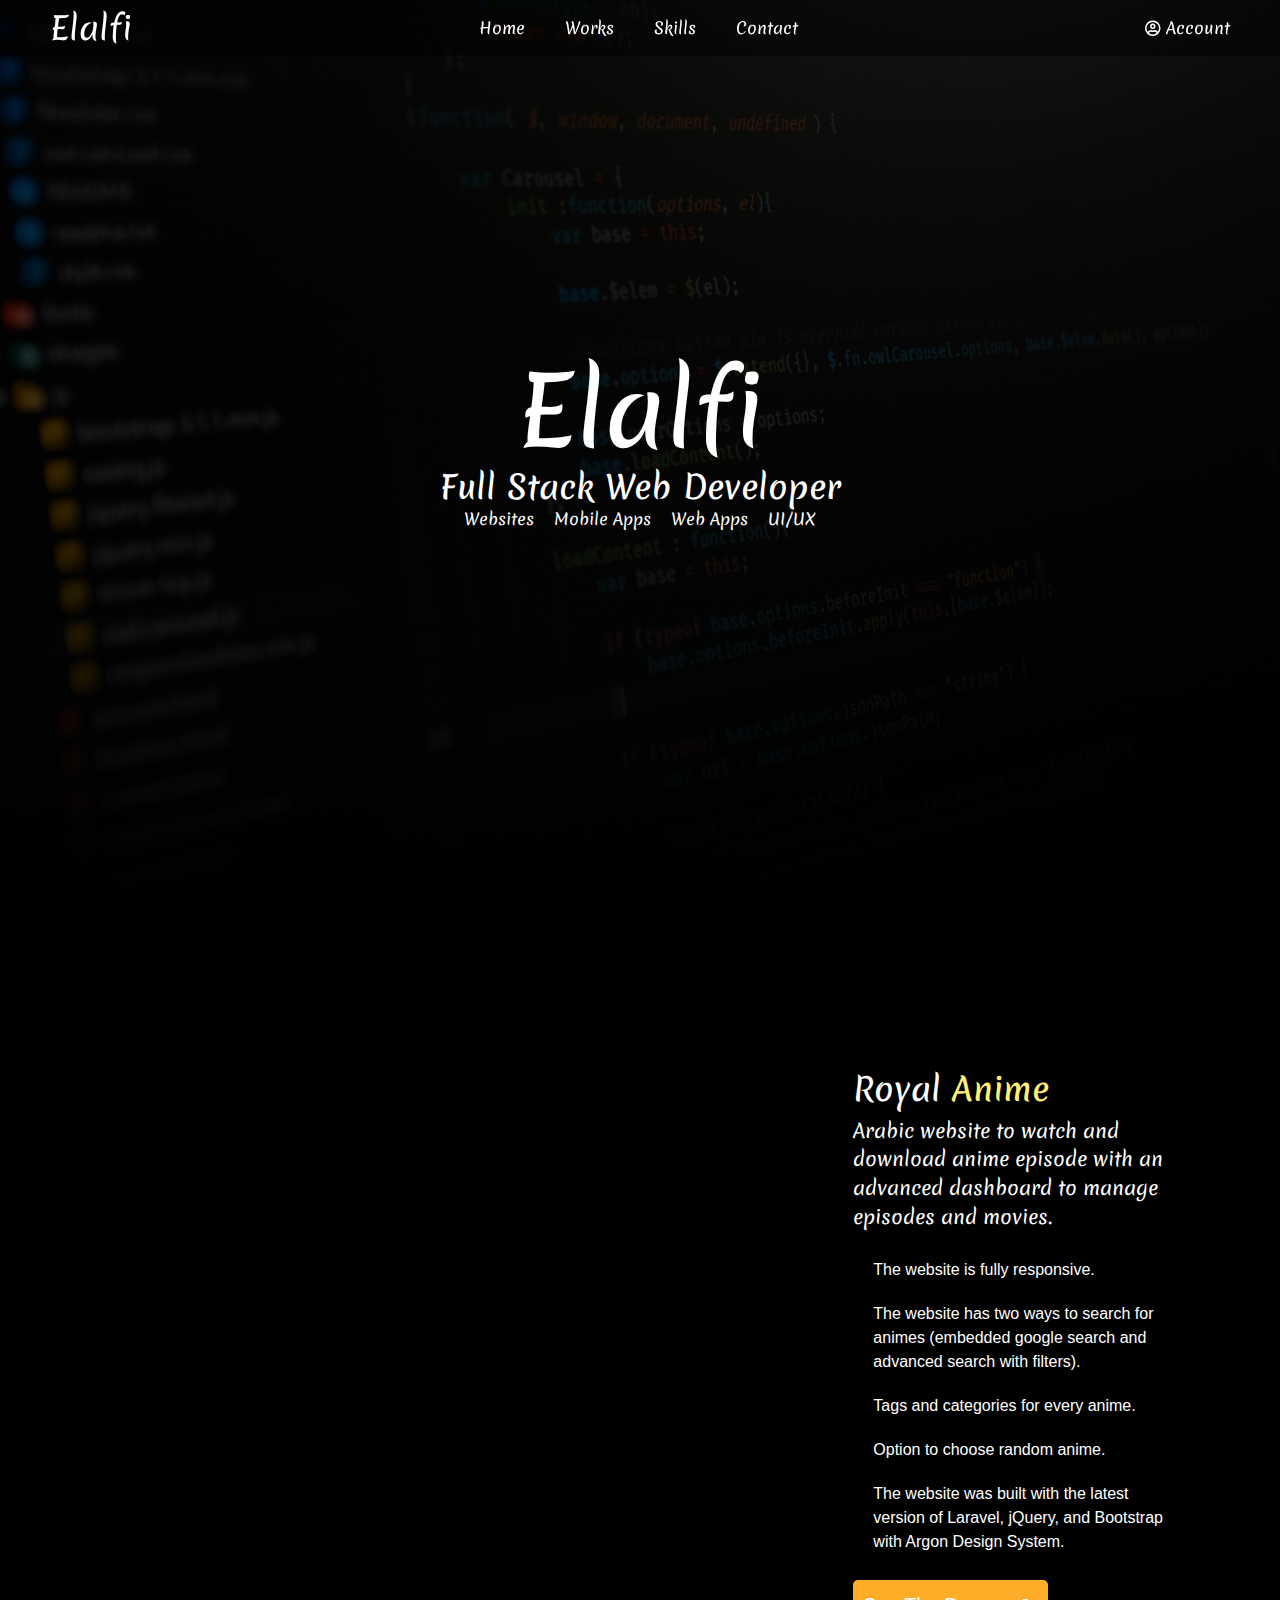
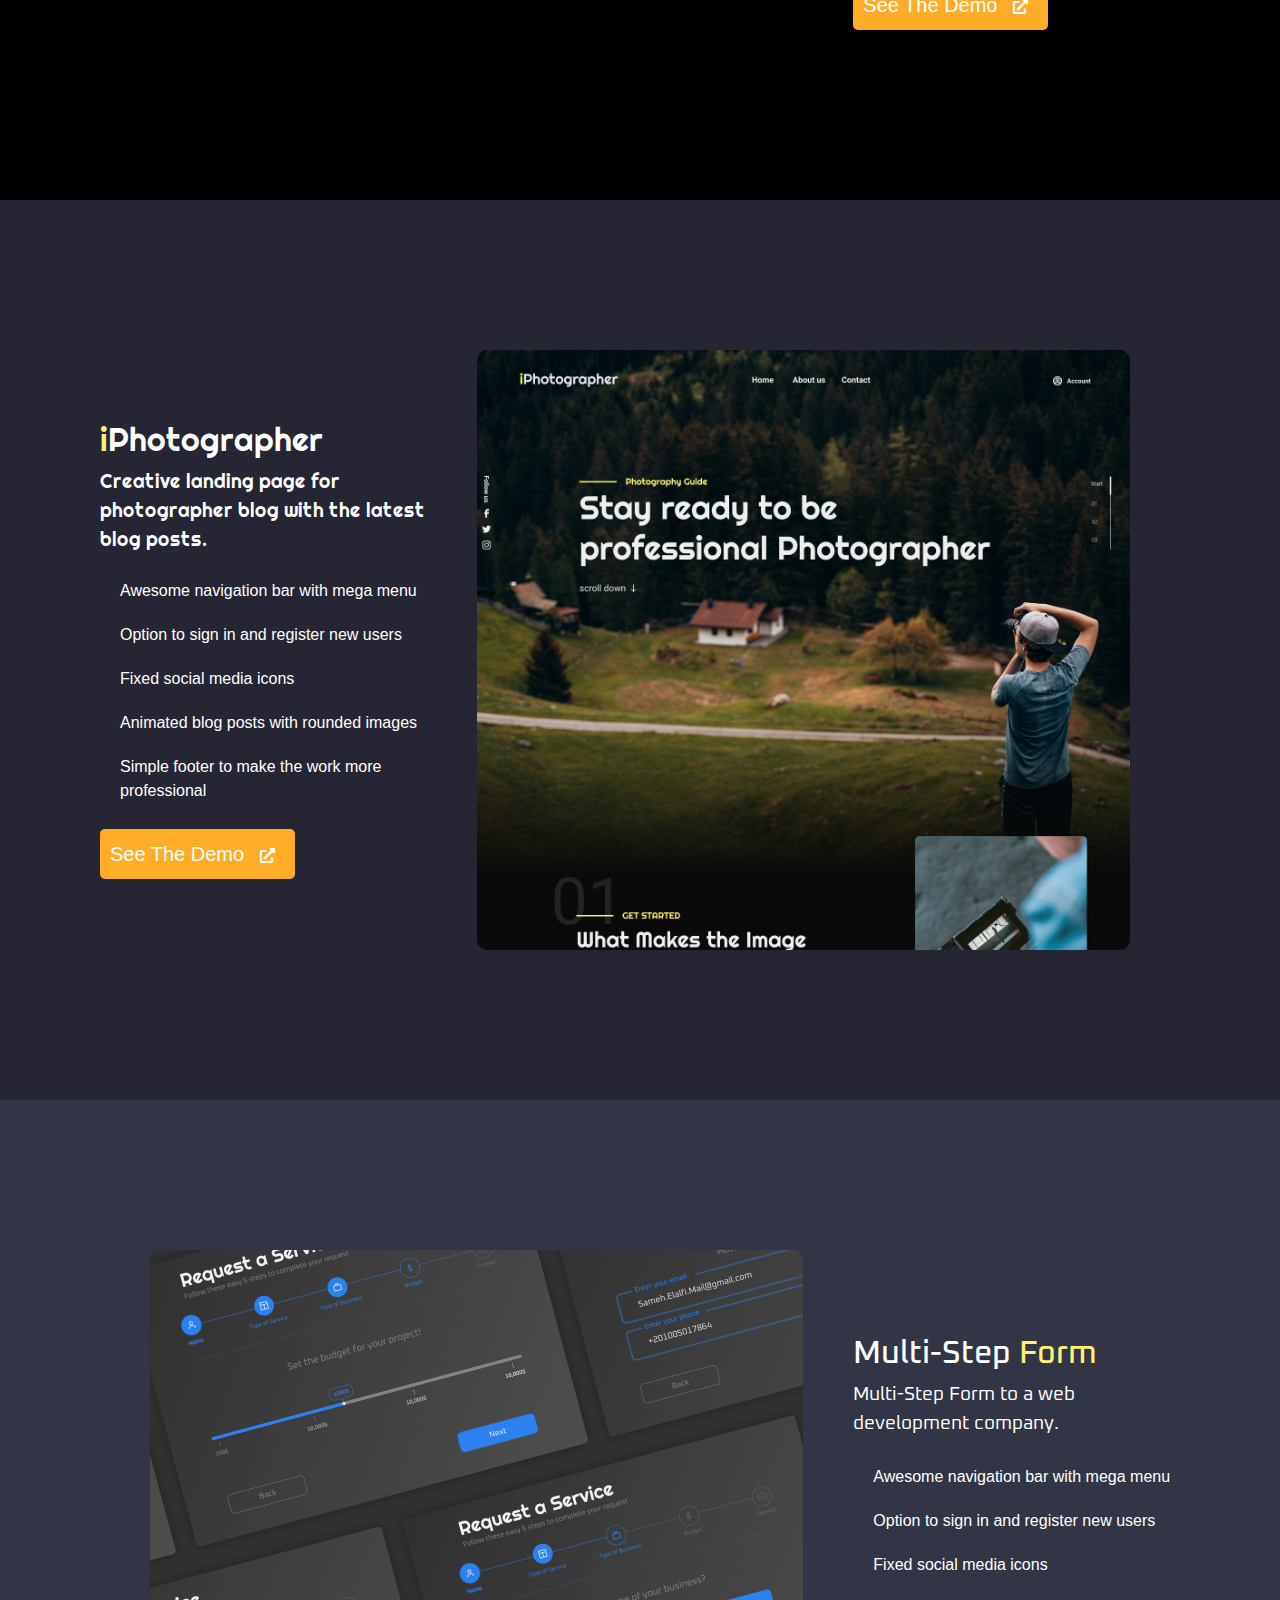
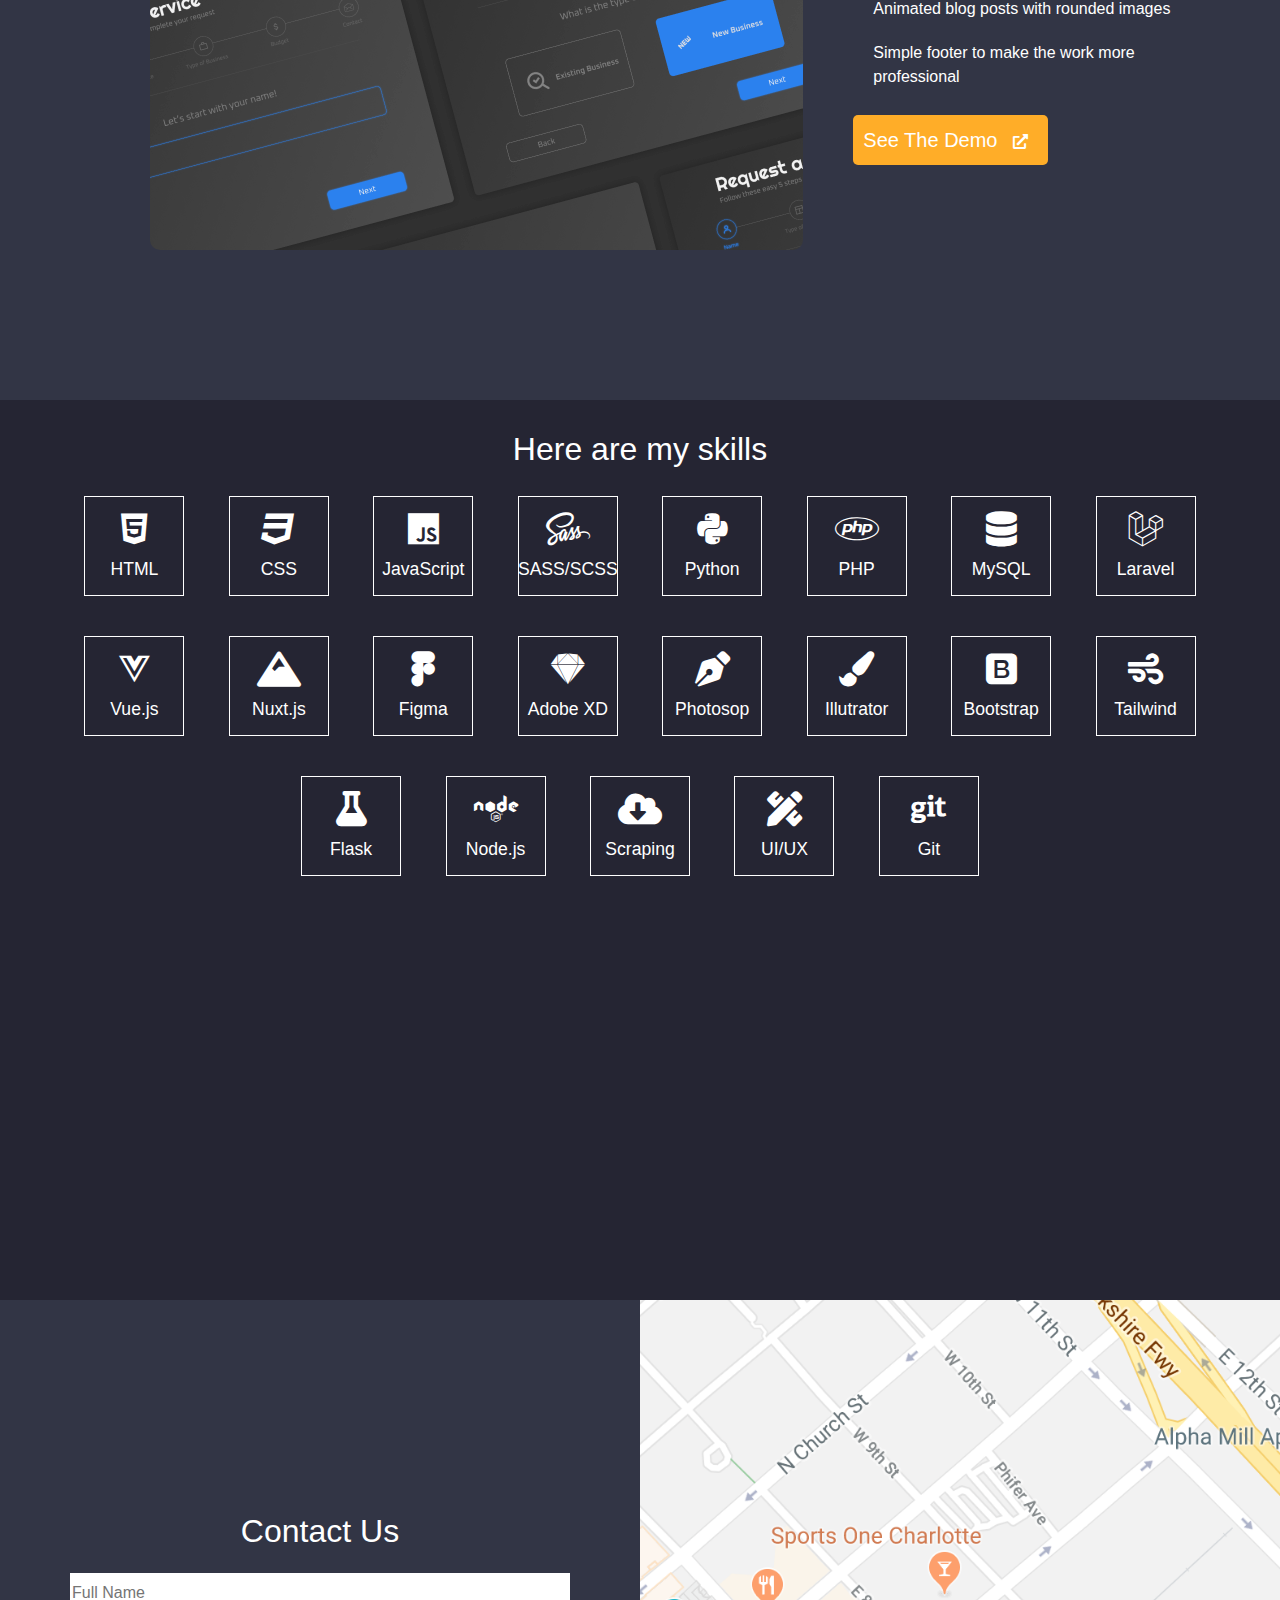
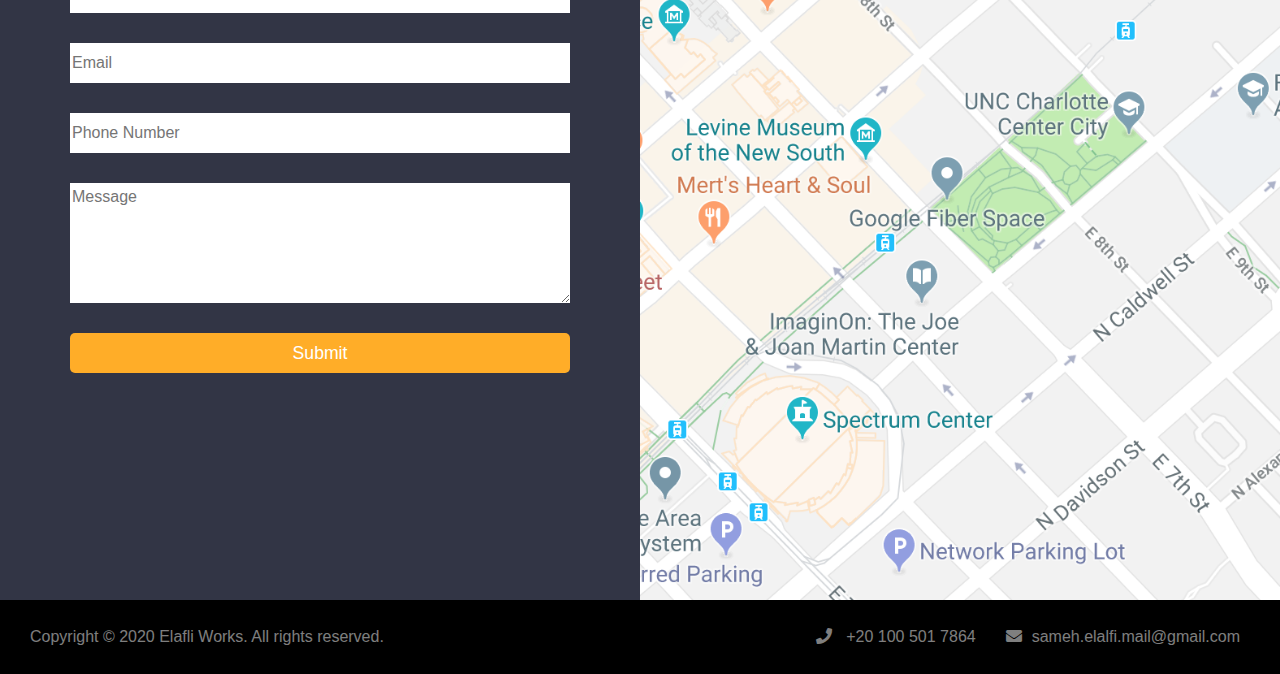
==== commit f4322164: "make the navbar menu in the center" ====
--- a/index.html
+++ b/index.html
@@ -1,161 +1,161 @@
-<!DOCTYPE html>
-<html lang="en">
-<head>
-  <meta charset="UTF-8">
-  <meta name="viewport" content="width=device-width, initial-scale=1.0">
-  <title>Sameh A. ELalfi</title>
-
-  <!-- Fonts -->
-  <link rel="preconnect" href="https://fonts.gstatic.com">
-  <link href="https://fonts.googleapis.com/css2?family=Merienda:wght@400;700&display=swap" rel="stylesheet">
-  <link href="https://fonts.googleapis.com/css2?family=Righteous&display=swap" rel="stylesheet">
-  <link href="https://fonts.googleapis.com/css2?family=Oxanium:wght@600&display=swap" rel="stylesheet">
-
-  <!-- Icons -->
-  <!-- Font Awesome v5.15.1 -->
-  <link rel="stylesheet" href="css/all.min.css">
-
-  <!-- Styles -->
-  <link rel="stylesheet" href="css/bootstrap.min.css">
-  <link rel="stylesheet" href="css/style.css">
-</head>
-<body>
-  <div id="header" class="section">
-
-    <div id="nav">
-      <div id="logo"><a href="#">Elalfi</a></div>
-      <div id="menu-list">
-        <ul>
-          <li><a href="#">Home</a></li>
-          <li><a href="#works">Works</a></li>
-          <li><a href="#skills">Skills</a></li>
-          <li><a href="#contact">Contact</a></li>
-          <li><a href="#"><i class="far fa-user-circle"></i> Account</a></li>
-        </ul>
-      </div>
-    </div>
-
-    <div id="hero-section">
-      <h1>Elalfi</h1>
-      <h2>Full Stack Web Developer</h2>
-      <ul>
-        <li><a href="#">Websites</a></li>
-        <li><a href="#">Mobile Apps</a></li>
-        <li><a href="#">Web Apps</a></li>
-        <li><a href="#">UI/UX</a></li>
-      </ul>
-    </div>
-
-  </div>
-
-  <div id="works" class="section">
-    <div id="royal-anime" class="project">
-      <div class="demo"></div>
-      <div class="project-info">
-        <h3>Royal <span class="yellow-color">Anime</span></h3>
-        <p>Arabic website to watch and download anime episode with an advanced dashboard to manage episodes and movies.</p>
-        <div class="features">
-          <ul>
-            <li>The website is fully responsive.</li>
-            <li>The website has two ways to search for animes (embedded google search and advanced search with filters).</li>
-            <li>Tags and categories for every anime.</li>
-            <li>Option to choose random anime.</li>
-            <li>The website was built with the latest version of Laravel, jQuery, and Bootstrap with Argon Design System.</li>
-          </ul>
-        </div>
-        <a href="#" class="demo-link">See The Demo <i class="fas fa-external-link-alt"></i></a>
-      </div>
-    </div>
-
-    <div id="iphotographer" class="project">
-      <div class="demo"></div>
-      <div class="project-info">
-        <h3><span class="yellow-color">i</span>Photographer</h3>
-        <p>Creative landing page for photographer blog with the latest blog posts.</p>
-        <div class="features">
-          <ul>
-            <li>Awesome navigation bar with mega menu</li>
-            <li>Option to sign in and register new users</li>
-            <li>Fixed social media icons</li>
-            <li>Animated blog posts with rounded images</li>
-            <li>Simple footer to make the work more professional</li>
-          </ul>
-        </div>
-        <a href="#" class="demo-link">See The Demo <i class="fas fa-external-link-alt"></i></a>
-      </div>
-    </div>
-
-    <div id="multi-step-form" class="project">
-      <div class="demo"></div>
-      <div class="project-info">
-        <h3>Multi-Step <span class="yellow-color">Form</span></h3>
-        <p>Multi-Step Form to a web development company.</p>
-        <div class="features">
-          <ul>
-            <li>Awesome navigation bar with mega menu</li>
-            <li>Option to sign in and register new users</li>
-            <li>Fixed social media icons</li>
-            <li>Animated blog posts with rounded images</li>
-            <li>Simple footer to make the work more professional</li>
-          </ul>
-        </div>
-        <a href="#" class="demo-link">See The Demo <i class="fas fa-external-link-alt"></i></a>
-      </div>
-    </div>
-  </div>
-
-  <div id="skills" class="section">
-    <h3>Here are my skills</h3>
-    <div class="skill"><i class="fab fa-html5"></i>HTML</div>
-    <div class="skill"><i class="fab fa-css3"></i>CSS</div>
-    <div class="skill"><i class="fab fa-js"></i>JavaScript</div>
-    <div class="skill"><i class="fab fa-sass"></i>SASS/SCSS</div>
-    <div class="skill"><i class="fab fa-python"></i>Python</div>
-    <div class="skill"><i class="fab fa-php"></i>PHP</div>
-    <div class="skill"><i class="fas fa-database"></i>MySQL</div>
-    <div class="skill"><i class="fab fa-laravel"></i>Laravel</div>
-    <div class="skill"><i class="fab fa-vuejs"></i>Vue.js</div>
-    <div class="skill"><i class="fas fa-mountain"></i>Nuxt.js</div>
-    <div class="skill"><i class="fab fa-figma"></i>Figma</div>
-    <div class="skill"><i class="fab fa-sketch"></i>Adobe XD</div>
-    <div class="skill"><i class="fas fa-pen-nib"></i>Photosop</div>
-    <div class="skill"><i class="fas fa-paint-brush"></i>Illutrator</div>
-    <div class="skill"><i class="fab fa-bootstrap"></i>Bootstrap</div>
-    <div class="skill"><i class="fas fa-wind"></i>Tailwind</div>
-    <div class="skill"><i class="fas fa-flask"></i>Flask</div>
-    <div class="skill"><i class="fab fa-node"></i>Node.js</div>
-    <div class="skill"><i class="fas fa-cloud-download-alt"></i>Scraping</div>
-    <div class="skill"><i class="fas fa-pencil-ruler"></i>UI/UX</div>
-    <div class="skill"><i class="fab fa-git"></i>Git</div>
-  </div>
-
-  <div id="contact" class="section">
-    <div class="contact__section contact__form">
-      <h3>Contact Us</h3>
-      <form action="#" method="post">
-        <div class="input-group"><input placeholder="Full Name" type="text" value="" required></div>
-        <div class="input-group"><input placeholder="Email" type="email" value="" required></div>
-        <div class="input-group"><input placeholder="Phone Number" type="tel" value=""></div>
-        <div class="input-group"><textarea placeholder="Message" name="message" cols="30" rows="10" value="" required></textarea></div>
-        <button type="submit" class="submit">Submit</button>
-      </form>
-    </div>
-    <div class="contact__section map">
-      <!-- <img src="images/map.png" alt="Where are we on the map?"> -->
-    </div>
-  </div>
-
-  <div id="footer">
-    <span class="copyrights">Copyright © 2020 Elafli Works. All rights reserved.</span>
-    <div id="contact-info">
-      <div class="phone-number"><i class="fas fa-phone" aria-hidden="true"></i> +20 100 501 7864</div>
-      <div class="email"><i class="fas fa-envelope" aria-hidden="true"></i><a href="mailto:sameh.elalfi.mail@gmail.com">sameh.elalfi.mail@gmail.com</a></div>
-    </div>
-  </div>
-
-  <!-- Main Scripts -->
-  <script src="js/jquery-3.5.1.min.js"></script>
-  <script src="js/bootstrap.min.js"></script>
-
-</body>
+<!DOCTYPE html>
+<html lang="en">
+<head>
+  <meta charset="UTF-8">
+  <meta name="viewport" content="width=device-width, initial-scale=1.0">
+  <title>Sameh A. ELalfi</title>
+
+  <!-- Fonts -->
+  <link rel="preconnect" href="https://fonts.gstatic.com">
+  <link href="https://fonts.googleapis.com/css2?family=Merienda:wght@400;700&display=swap" rel="stylesheet">
+  <link href="https://fonts.googleapis.com/css2?family=Righteous&display=swap" rel="stylesheet">
+  <link href="https://fonts.googleapis.com/css2?family=Oxanium:wght@600&display=swap" rel="stylesheet">
+
+  <!-- Icons -->
+  <!-- Font Awesome v5.15.1 -->
+  <link rel="stylesheet" href="css/all.min.css">
+
+  <!-- Styles -->
+  <link rel="stylesheet" href="css/bootstrap.min.css">
+  <link rel="stylesheet" href="css/style.css">
+</head>
+<body>
+  <div id="header" class="section">
+
+    <div id="nav">
+      <div id="logo"><a href="#">Elalfi</a></div>
+      
+      <ul id="menu-list">
+        <li><a href="#">Home</a></li>
+        <li><a href="#works">Works</a></li>
+        <li><a href="#skills">Skills</a></li>
+        <li><a href="#contact">Contact</a></li>
+      </ul>
+
+      <a href="#"><i class="far fa-user-circle"></i> Account</a>
+    </div>
+
+    <div id="hero-section">
+      <h1>Elalfi</h1>
+      <h2>Full Stack Web Developer</h2>
+      <ul>
+        <li><a href="#">Websites</a></li>
+        <li><a href="#">Mobile Apps</a></li>
+        <li><a href="#">Web Apps</a></li>
+        <li><a href="#">UI/UX</a></li>
+      </ul>
+    </div>
+
+  </div>
+
+  <div id="works" class="section">
+    <div id="royal-anime" class="project">
+      <div class="demo"></div>
+      <div class="project-info">
+        <h3>Royal <span class="yellow-color">Anime</span></h3>
+        <p>Arabic website to watch and download anime episode with an advanced dashboard to manage episodes and movies.</p>
+        <div class="features">
+          <ul>
+            <li>The website is fully responsive.</li>
+            <li>The website has two ways to search for animes (embedded google search and advanced search with filters).</li>
+            <li>Tags and categories for every anime.</li>
+            <li>Option to choose random anime.</li>
+            <li>The website was built with the latest version of Laravel, jQuery, and Bootstrap with Argon Design System.</li>
+          </ul>
+        </div>
+        <a href="#" class="demo-link">See The Demo <i class="fas fa-external-link-alt"></i></a>
+      </div>
+    </div>
+
+    <div id="iphotographer" class="project">
+      <div class="demo"></div>
+      <div class="project-info">
+        <h3><span class="yellow-color">i</span>Photographer</h3>
+        <p>Creative landing page for photographer blog with the latest blog posts.</p>
+        <div class="features">
+          <ul>
+            <li>Awesome navigation bar with mega menu</li>
+            <li>Option to sign in and register new users</li>
+            <li>Fixed social media icons</li>
+            <li>Animated blog posts with rounded images</li>
+            <li>Simple footer to make the work more professional</li>
+          </ul>
+        </div>
+        <a href="#" class="demo-link">See The Demo <i class="fas fa-external-link-alt"></i></a>
+      </div>
+    </div>
+
+    <div id="multi-step-form" class="project">
+      <div class="demo"></div>
+      <div class="project-info">
+        <h3>Multi-Step <span class="yellow-color">Form</span></h3>
+        <p>Multi-Step Form to a web development company.</p>
+        <div class="features">
+          <ul>
+            <li>Awesome navigation bar with mega menu</li>
+            <li>Option to sign in and register new users</li>
+            <li>Fixed social media icons</li>
+            <li>Animated blog posts with rounded images</li>
+            <li>Simple footer to make the work more professional</li>
+          </ul>
+        </div>
+        <a href="#" class="demo-link">See The Demo <i class="fas fa-external-link-alt"></i></a>
+      </div>
+    </div>
+  </div>
+
+  <div id="skills" class="section">
+    <h3>Here are my skills</h3>
+    <div class="skill"><i class="fab fa-html5"></i>HTML</div>
+    <div class="skill"><i class="fab fa-css3"></i>CSS</div>
+    <div class="skill"><i class="fab fa-js"></i>JavaScript</div>
+    <div class="skill"><i class="fab fa-sass"></i>SASS/SCSS</div>
+    <div class="skill"><i class="fab fa-python"></i>Python</div>
+    <div class="skill"><i class="fab fa-php"></i>PHP</div>
+    <div class="skill"><i class="fas fa-database"></i>MySQL</div>
+    <div class="skill"><i class="fab fa-laravel"></i>Laravel</div>
+    <div class="skill"><i class="fab fa-vuejs"></i>Vue.js</div>
+    <div class="skill"><i class="fas fa-mountain"></i>Nuxt.js</div>
+    <div class="skill"><i class="fab fa-figma"></i>Figma</div>
+    <div class="skill"><i class="fab fa-sketch"></i>Adobe XD</div>
+    <div class="skill"><i class="fas fa-pen-nib"></i>Photosop</div>
+    <div class="skill"><i class="fas fa-paint-brush"></i>Illutrator</div>
+    <div class="skill"><i class="fab fa-bootstrap"></i>Bootstrap</div>
+    <div class="skill"><i class="fas fa-wind"></i>Tailwind</div>
+    <div class="skill"><i class="fas fa-flask"></i>Flask</div>
+    <div class="skill"><i class="fab fa-node"></i>Node.js</div>
+    <div class="skill"><i class="fas fa-cloud-download-alt"></i>Scraping</div>
+    <div class="skill"><i class="fas fa-pencil-ruler"></i>UI/UX</div>
+    <div class="skill"><i class="fab fa-git"></i>Git</div>
+  </div>
+
+  <div id="contact" class="section">
+    <div class="contact__section contact__form">
+      <h3>Contact Us</h3>
+      <form action="#" method="post">
+        <div class="input-group"><input placeholder="Full Name" type="text" value="" required></div>
+        <div class="input-group"><input placeholder="Email" type="email" value="" required></div>
+        <div class="input-group"><input placeholder="Phone Number" type="tel" value=""></div>
+        <div class="input-group"><textarea placeholder="Message" name="message" cols="30" rows="10" value="" required></textarea></div>
+        <button type="submit" class="submit">Submit</button>
+      </form>
+    </div>
+    <div class="contact__section map">
+      <!-- <img src="images/map.png" alt="Where are we on the map?"> -->
+    </div>
+  </div>
+
+  <div id="footer">
+    <span class="copyrights">Copyright © 2020 Elafli Works. All rights reserved.</span>
+    <div id="contact-info">
+      <div class="phone-number"><i class="fas fa-phone" aria-hidden="true"></i> +20 100 501 7864</div>
+      <div class="email"><i class="fas fa-envelope" aria-hidden="true"></i><a href="mailto:sameh.elalfi.mail@gmail.com">sameh.elalfi.mail@gmail.com</a></div>
+    </div>
+  </div>
+
+  <!-- Main Scripts -->
+  <script src="js/jquery-3.5.1.min.js"></script>
+  <script src="js/bootstrap.min.js"></script>
+
+</body>
 </html>--- a/css/style.css
+++ b/css/style.css
@@ -1,307 +1,301 @@
-body {
-  margin: 0;
-  padding: 0;
-  width: 100%;
-  min-height: 100vh;
-}
-
-.section,
-.section .project {
-  min-height: 100vh;
-  width: 100%;
-}
-
-#header {
-  background-image: linear-gradient(rgba(0, 0, 0, 0.5), rgba(0, 0, 0, 1)),
-    url("../images/header-bg.jpg");
-  background-repeat: no-repeat;
-  background-position: center;
-  background-size: cover;
-
-  display: flex;
-  flex-direction: column;
-  justify-content: center;
-
-  font-family: "Merienda", cursive;
-}
-
-#header #nav {
-  display: flex;
-  position: fixed;
-  top: 0;
-  left: 0;
-  width: 100%;
-  align-items: center;
-  justify-content: space-between;
-  box-sizing: border-box;
-  padding: 0 50px;
-
-  /* temporary background */
-  /* TODO: Remove the background and make it dynamic wwith JavaScript */
-  background-color: rgba(0, 0, 0, 0.5);
-}
-#header a {
-  color: white;
-  text-decoration: none;
-}
-#header #nav #logo a {
-  font-size: 2em;
-}
-#header #nav #menu-list ul {
-  list-style: none;
-  display: flex;
-  margin-top: 1em;
-}
-#header #nav #menu-list ul li {
-  padding: 0 20px;
-}
-#header #nav #menu-list ul li:last-child {
-  padding-left: 50px;
-}
-#header #nav #menu-list ul li:last-child i {
-  padding-right: 10px;
-}
-
-#header #hero-section {
-  align-self: center;
-  color: white;
-  text-align: center;
-}
-#header #hero-section h1 {
-  font-size: 6em;
-  margin-bottom: 0;
-}
-#header #hero-section h2 {
-  font-size: 2em;
-  margin: 0;
-}
-#header #hero-section ul {
-  list-style: none;
-  padding: 0;
-  display: flex;
-  justify-content: center;
-  align-items: center;
-}
-#header #hero-section ul li {
-  padding: 0 10px;
-}
-/* End of Header */
-
-#works {
-  color: white;
-}
-#works .project {
-  padding: 50px 100px;
-
-  display: flex;
-  justify-content: center;
-  align-items: center;
-
-  width: 100%;
-  box-sizing: border-box;
-  overflow: hidden;
-}
-#works .project:nth-of-type(even) .demo {
-  order: 2;
-}
-#works .project .demo {
-  width: 100%;
-  min-height: 600px;
-  margin: 0 50px;
-  border-radius: 10px;
-
-  background-size: cover;
-  background-repeat: no-repeat;
-  background-position: top left;
-  overflow: hidden;
-  transition: background-position 6s ease-in-out;
-}
-#works .project .demo:hover {
-  background-position: bottom left;
-}
-
-#works .project .project-info {
-  width: 50%;
-}
-#works .project .project-info h3 {
-  font-size: 2em;
-}
-#works .project .project-info h3 .yellow-color {
-  color: #fff173;
-}
-#works .project .project-info p {
-  font-size: 1.2em;
-}
-#works .project .project-info .features ul {
-  list-style-type: none;
-  padding-left: 20px;
-}
-#works .project .project-info .features ul li {
-  padding: 10px 0;
-  font-family: "Segoe UI", Tahoma, Geneva, Verdana, sans-serif;
-}
-#works .project .project-info .demo-link {
-  background-color: #ffad28;
-  color: white;
-  text-decoration: none;
-  font-size: 1.25em;
-  display: inline-block;
-  padding: 10px;
-  border-radius: 5px;
-  transition: all 0.3s ease-in-out;
-}
-#works .project .project-info .demo-link i {
-  padding: 0 10px;
-  font-size: 0.75em;
-}
-#works .project .project-info .demo-link:hover {
-  color: #ffad28;
-  background-color: transparent;
-  margin-left: 20px;
-}
-
-/* Here are the main colors of the works sections */
-#royal-anime .demo {
-  background-image: url("../images/royal-anime-screenshot.png");
-}
-#royal-anime h3,
-#royal-anime p {
-  font-family: "Merienda", cursive;
-}
-#royal-anime {
-  background-color: black;
-}
-#iphotographer .demo {
-  background-image: url("../images/iphotographer-screenshot.png");
-}
-#iphotographer h3,
-#iphotographer p {
-  font-family: "Righteous", cursive;
-}
-#iphotographer {
-  background-color: #252533;
-}
-#multi-step-form .demo {
-  background-image: url("../images/multi-step-form.png");
-}
-#multi-step-form h3,
-#multi-step-form p {
-  font-family: "Oxanium", cursive;
-}
-#multi-step-form {
-  background-color: #323545;
-}
-/* End of Works Section */
-
-#skills {
-  background-color: #252533;
-  color: white;
-  text-align: center;
-  padding: 30px;
-  box-sizing: border-box;
-  font-family: "Segoe UI", Tahoma, Geneva, Verdana, sans-serif;
-}
-#skills h3 {
-  font-size: 2em;
-}
-#skills .skill {
-  border: 1px solid white;
-  width: 100px;
-  height: 100px;
-  margin: 20px;
-
-  display: inline-flex;
-  flex-direction: column;
-  justify-content: center;
-  align-items: center;
-
-  font-size: 1.1em;
-
-  transition: all 0.3s ease-in-out;
-}
-#skills .skill:hover {
-  background-color: white;
-  color: black;
-  transform: scale(1.3, 1.3);
-}
-#skills .skill i {
-  font-size: 2em;
-  margin-bottom: 10px;
-}
-/* End of Skills Section */
-
-#contact {
-  background-color: #323545;
-  color: white;
-  display: flex;
-  font-family: "Segoe UI", Tahoma, Geneva, Verdana, sans-serif;
-}
-#contact .contact__section {
-  width: 50%;
-  display: inline-block;
-  overflow: hidden;
-}
-#contact .contact__form {
-  padding: 20px;
-  box-sizing: border-box;
-  display: flex;
-  flex-direction: column;
-  justify-content: center;
-  align-items: center;
-}
-#contact .contact__form h3 {
-  font-size: 2em;
-}
-#contact .contact__form .input-group {
-  position: relative;
-}
-#contact .contact__form .input-group input,
-#contact .contact__form button,
-#contact .contact__form .input-group textarea {
-  border: none;
-  outline: none;
-  height: 40px;
-  width: 500px;
-  margin: 15px 0;
-}
-#contact .contact__form .input-group textarea {
-  height: 120px;
-}
-#contact .contact__form button {
-  background-color: #ffad28;
-  color: white;
-  font-size: 1.1em;
-  cursor: pointer;
-  border-radius: 5px;
-}
-#contact .contact__section.map {
-  background-image: url("../images/map.png");
-  background-position: center;
-  background-repeat: no-repeat;
-  background-size: cover;
-}
-/* End of Contect us Section*/
-
-#footer {
-  background-color: black;
-  color: rgba(255, 255, 255, 0.5);
-  display: flex;
-  justify-content: space-between;
-  align-items: center;
-  padding: 25px 30px;
-  box-sizing: border-box;
-
-  font-family: "Segoe UI", Tahoma, Geneva, Verdana, sans-serif;
-}
-#footer #contact-info {
-  display: flex;
-}
-#footer #contact-info > div,
-#footer #contact-info i {
-  margin: 0 10px;
-}
-#footer #contact-info a {
-  color: rgba(255, 255, 255, 0.5);
-  text-decoration: none;
-}
-/* End of Footer Section */
+body {
+  margin: 0;
+  padding: 0;
+  width: 100%;
+  min-height: 100vh;
+}
+
+.section,
+.section .project {
+  min-height: 100vh;
+  width: 100%;
+}
+
+#header {
+  background-image: linear-gradient(rgba(0, 0, 0, 0.5), rgba(0, 0, 0, 1)),
+    url("../images/header-bg.jpg");
+  background-repeat: no-repeat;
+  background-position: center;
+  background-size: cover;
+
+  display: flex;
+  flex-direction: column;
+  justify-content: center;
+
+  font-family: "Merienda", cursive;
+}
+
+#header #nav {
+  display: flex;
+  position: fixed;
+  top: 0;
+  left: 0;
+  width: 100%;
+  align-items: center;
+  justify-content: space-between;
+  box-sizing: border-box;
+  padding: 0 50px;
+
+  /* temporary background */
+  /* TODO: Remove the background and make it dynamic wwith JavaScript */
+  background-color: rgba(0, 0, 0, 0.5);
+}
+#header a {
+  color: white;
+  text-decoration: none;
+}
+#header #nav #logo a {
+  font-size: 2em;
+}
+#header #nav #menu-list {
+  list-style: none;
+  display: flex;
+  margin-top: 1em;
+  padding: 0;
+}
+#header #nav #menu-list li {
+  padding: 0 20px;
+}
+#header #hero-section {
+  align-self: center;
+  color: white;
+  text-align: center;
+}
+#header #hero-section h1 {
+  font-size: 6em;
+  margin-bottom: 0;
+}
+#header #hero-section h2 {
+  font-size: 2em;
+  margin: 0;
+}
+#header #hero-section ul {
+  list-style: none;
+  padding: 0;
+  display: flex;
+  justify-content: center;
+  align-items: center;
+}
+#header #hero-section ul li {
+  padding: 0 10px;
+}
+/* End of Header */
+
+#works {
+  color: white;
+}
+#works .project {
+  padding: 50px 100px;
+
+  display: flex;
+  justify-content: center;
+  align-items: center;
+
+  width: 100%;
+  box-sizing: border-box;
+  overflow: hidden;
+}
+#works .project:nth-of-type(even) .demo {
+  order: 2;
+}
+#works .project .demo {
+  width: 100%;
+  min-height: 600px;
+  margin: 0 50px;
+  border-radius: 10px;
+
+  background-size: cover;
+  background-repeat: no-repeat;
+  background-position: top left;
+  overflow: hidden;
+  transition: background-position 6s ease-in-out;
+}
+#works .project .demo:hover {
+  background-position: bottom left;
+}
+
+#works .project .project-info {
+  width: 50%;
+}
+#works .project .project-info h3 {
+  font-size: 2em;
+}
+#works .project .project-info h3 .yellow-color {
+  color: #fff173;
+}
+#works .project .project-info p {
+  font-size: 1.2em;
+}
+#works .project .project-info .features ul {
+  list-style-type: none;
+  padding-left: 20px;
+}
+#works .project .project-info .features ul li {
+  padding: 10px 0;
+  font-family: "Segoe UI", Tahoma, Geneva, Verdana, sans-serif;
+}
+#works .project .project-info .demo-link {
+  background-color: #ffad28;
+  color: white;
+  text-decoration: none;
+  font-size: 1.25em;
+  display: inline-block;
+  padding: 10px;
+  border-radius: 5px;
+  transition: all 0.3s ease-in-out;
+}
+#works .project .project-info .demo-link i {
+  padding: 0 10px;
+  font-size: 0.75em;
+}
+#works .project .project-info .demo-link:hover {
+  color: #ffad28;
+  background-color: transparent;
+  margin-left: 20px;
+}
+
+/* Here are the main colors of the works sections */
+#royal-anime .demo {
+  background-image: url("../images/royal-anime-screenshot.png");
+}
+#royal-anime h3,
+#royal-anime p {
+  font-family: "Merienda", cursive;
+}
+#royal-anime {
+  background-color: black;
+}
+#iphotographer .demo {
+  background-image: url("../images/iphotographer-screenshot.png");
+}
+#iphotographer h3,
+#iphotographer p {
+  font-family: "Righteous", cursive;
+}
+#iphotographer {
+  background-color: #252533;
+}
+#multi-step-form .demo {
+  background-image: url("../images/multi-step-form.png");
+}
+#multi-step-form h3,
+#multi-step-form p {
+  font-family: "Oxanium", cursive;
+}
+#multi-step-form {
+  background-color: #323545;
+}
+/* End of Works Section */
+
+#skills {
+  background-color: #252533;
+  color: white;
+  text-align: center;
+  padding: 30px;
+  box-sizing: border-box;
+  font-family: "Segoe UI", Tahoma, Geneva, Verdana, sans-serif;
+}
+#skills h3 {
+  font-size: 2em;
+}
+#skills .skill {
+  border: 1px solid white;
+  width: 100px;
+  height: 100px;
+  margin: 20px;
+
+  display: inline-flex;
+  flex-direction: column;
+  justify-content: center;
+  align-items: center;
+
+  font-size: 1.1em;
+
+  transition: all 0.3s ease-in-out;
+}
+#skills .skill:hover {
+  background-color: white;
+  color: black;
+  transform: scale(1.3, 1.3);
+}
+#skills .skill i {
+  font-size: 2em;
+  margin-bottom: 10px;
+}
+/* End of Skills Section */
+
+#contact {
+  background-color: #323545;
+  color: white;
+  display: flex;
+  font-family: "Segoe UI", Tahoma, Geneva, Verdana, sans-serif;
+}
+#contact .contact__section {
+  width: 50%;
+  display: inline-block;
+  overflow: hidden;
+}
+#contact .contact__form {
+  padding: 20px;
+  box-sizing: border-box;
+  display: flex;
+  flex-direction: column;
+  justify-content: center;
+  align-items: center;
+}
+#contact .contact__form h3 {
+  font-size: 2em;
+}
+#contact .contact__form .input-group {
+  position: relative;
+}
+#contact .contact__form .input-group input,
+#contact .contact__form button,
+#contact .contact__form .input-group textarea {
+  border: none;
+  outline: none;
+  height: 40px;
+  width: 500px;
+  margin: 15px 0;
+}
+#contact .contact__form .input-group textarea {
+  height: 120px;
+}
+#contact .contact__form button {
+  background-color: #ffad28;
+  color: white;
+  font-size: 1.1em;
+  cursor: pointer;
+  border-radius: 5px;
+}
+#contact .contact__section.map {
+  background-image: url("../images/map.png");
+  background-position: center;
+  background-repeat: no-repeat;
+  background-size: cover;
+}
+/* End of Contect us Section*/
+
+#footer {
+  background-color: black;
+  color: rgba(255, 255, 255, 0.5);
+  display: flex;
+  justify-content: space-between;
+  align-items: center;
+  padding: 25px 30px;
+  box-sizing: border-box;
+
+  font-family: "Segoe UI", Tahoma, Geneva, Verdana, sans-serif;
+}
+#footer #contact-info {
+  display: flex;
+}
+#footer #contact-info > div,
+#footer #contact-info i {
+  margin: 0 10px;
+}
+#footer #contact-info a {
+  color: rgba(255, 255, 255, 0.5);
+  text-decoration: none;
+}
+/* End of Footer Section */
